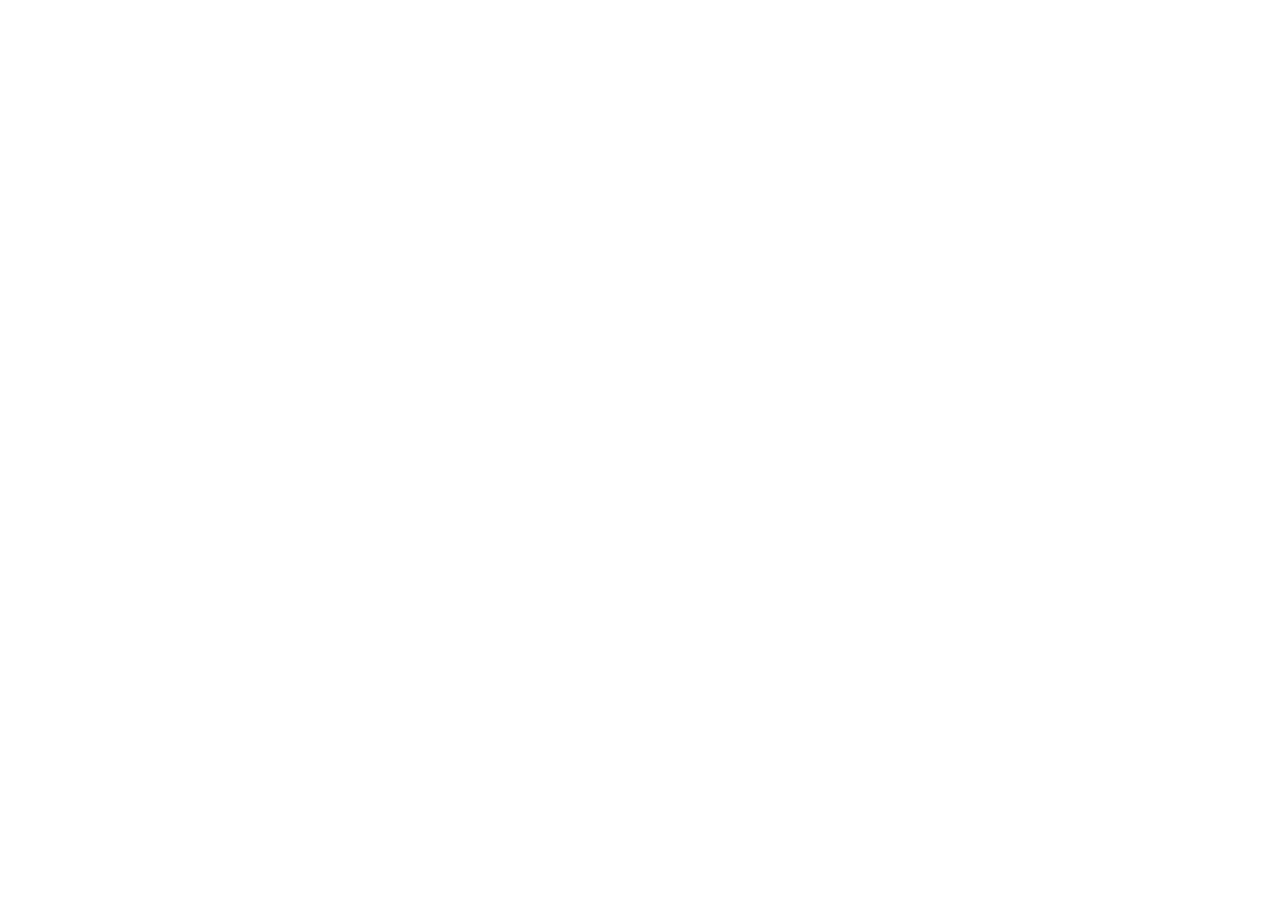
==== index.html @ 4bc133c7 "création du projet" ====
<!DOCTYPE html>
<html lang="fr">
<head>
    <meta charset="UTF-8">
    <meta name="viewport" content="width=device-width, initial-scale=1.0">
    <title>Mon premier site</title>
</head>
<body>
    
</body>
</html>
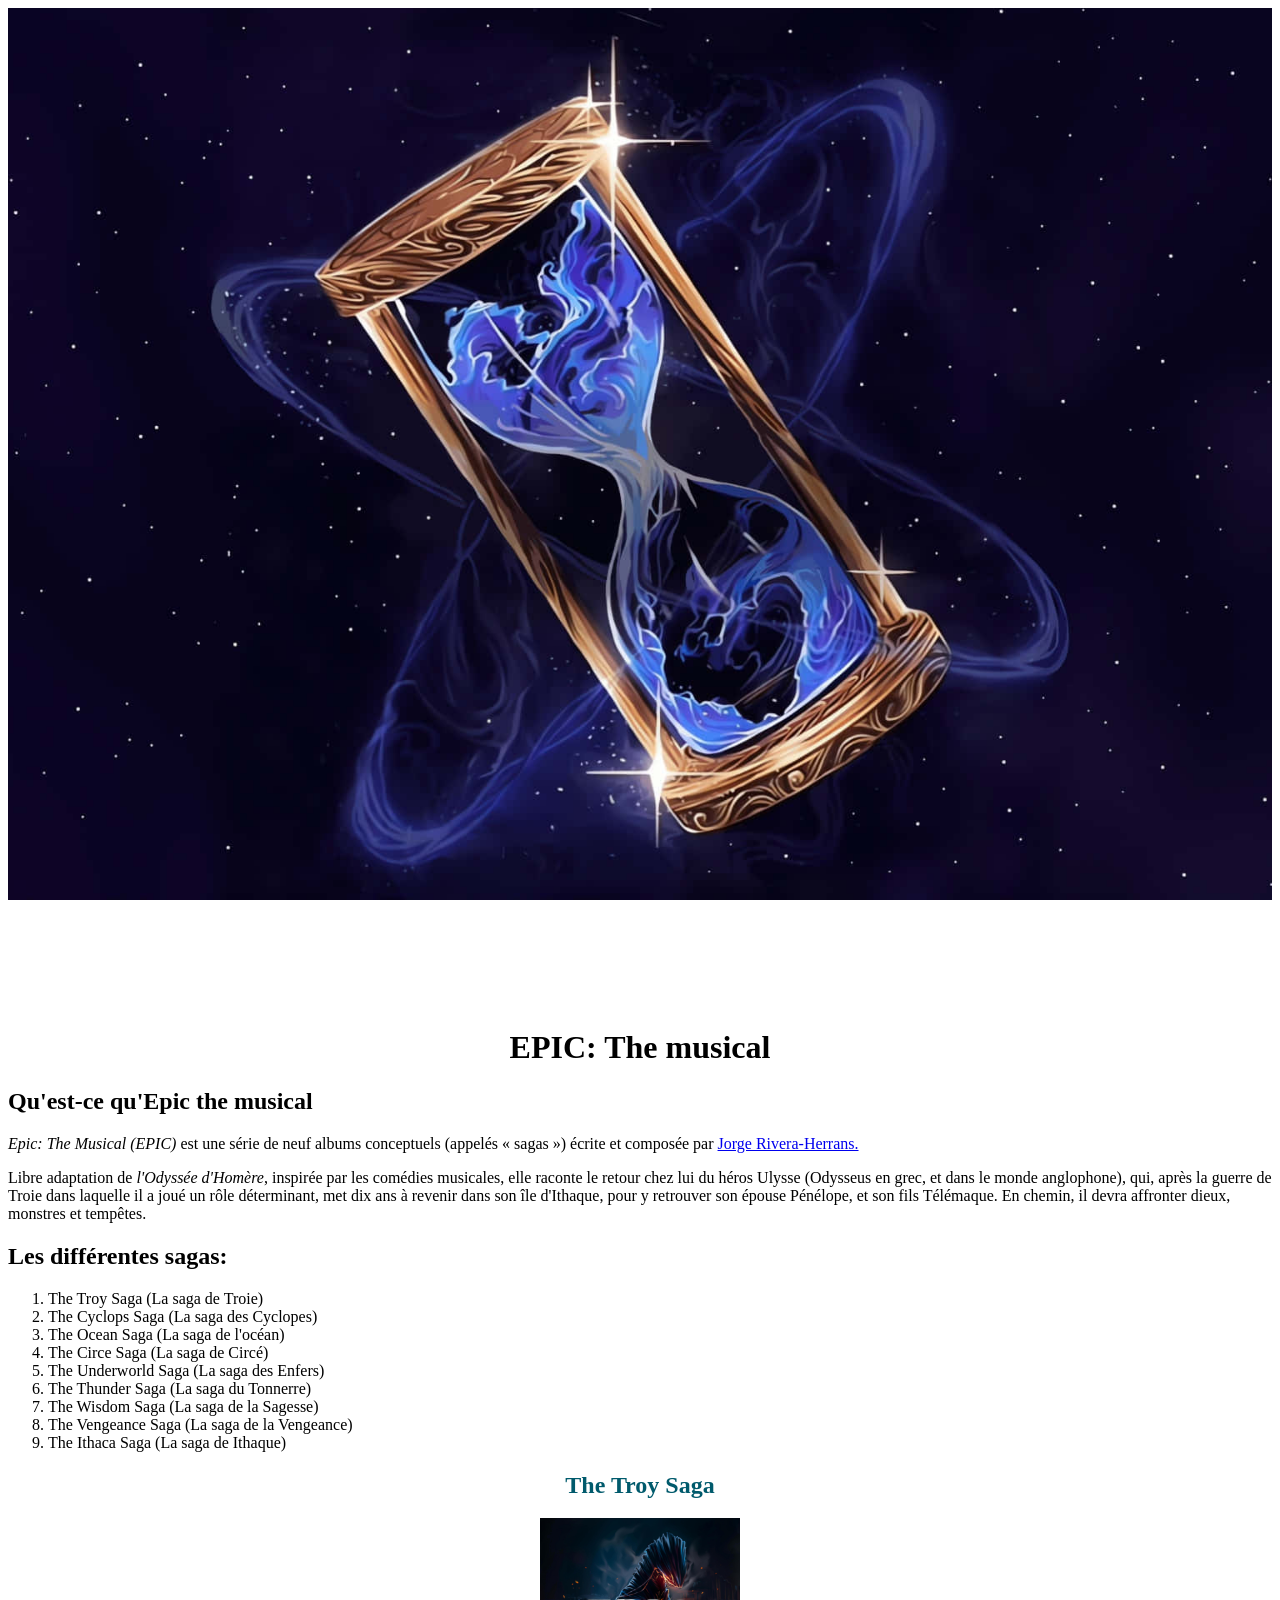
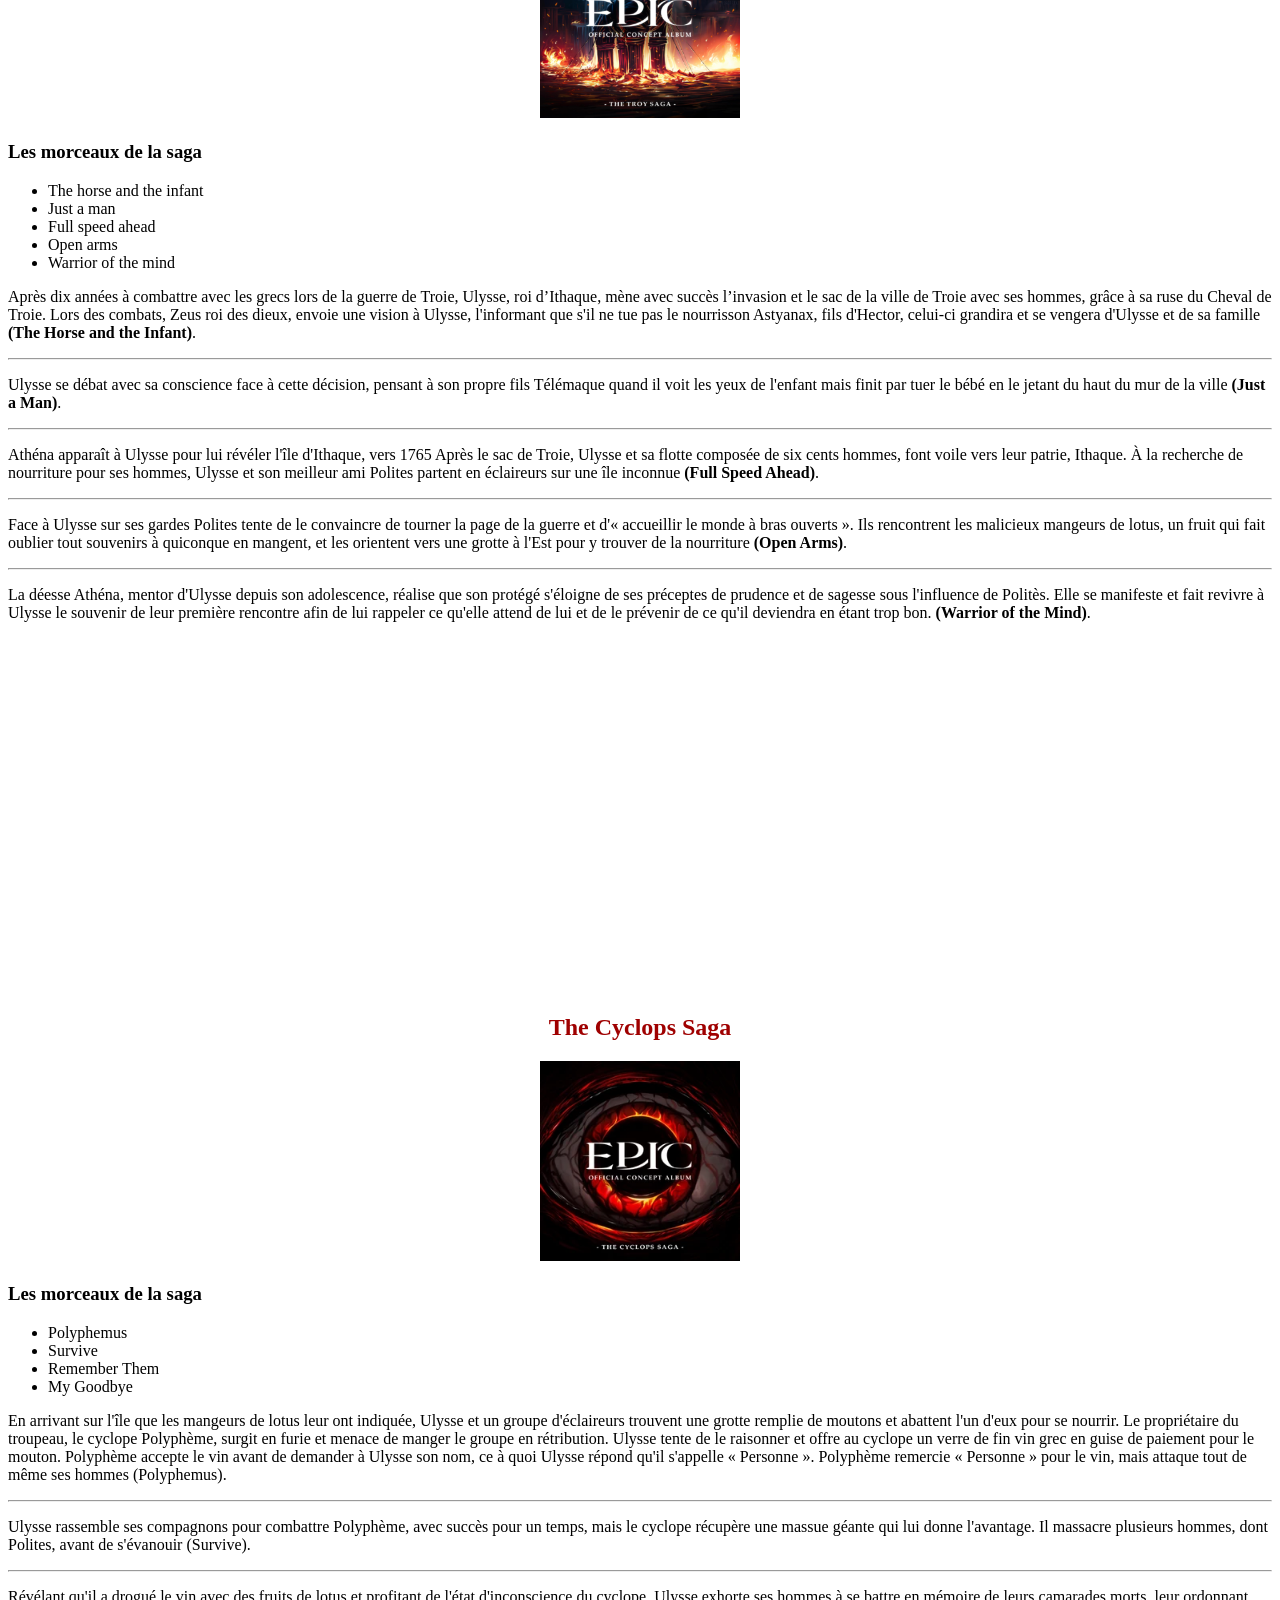
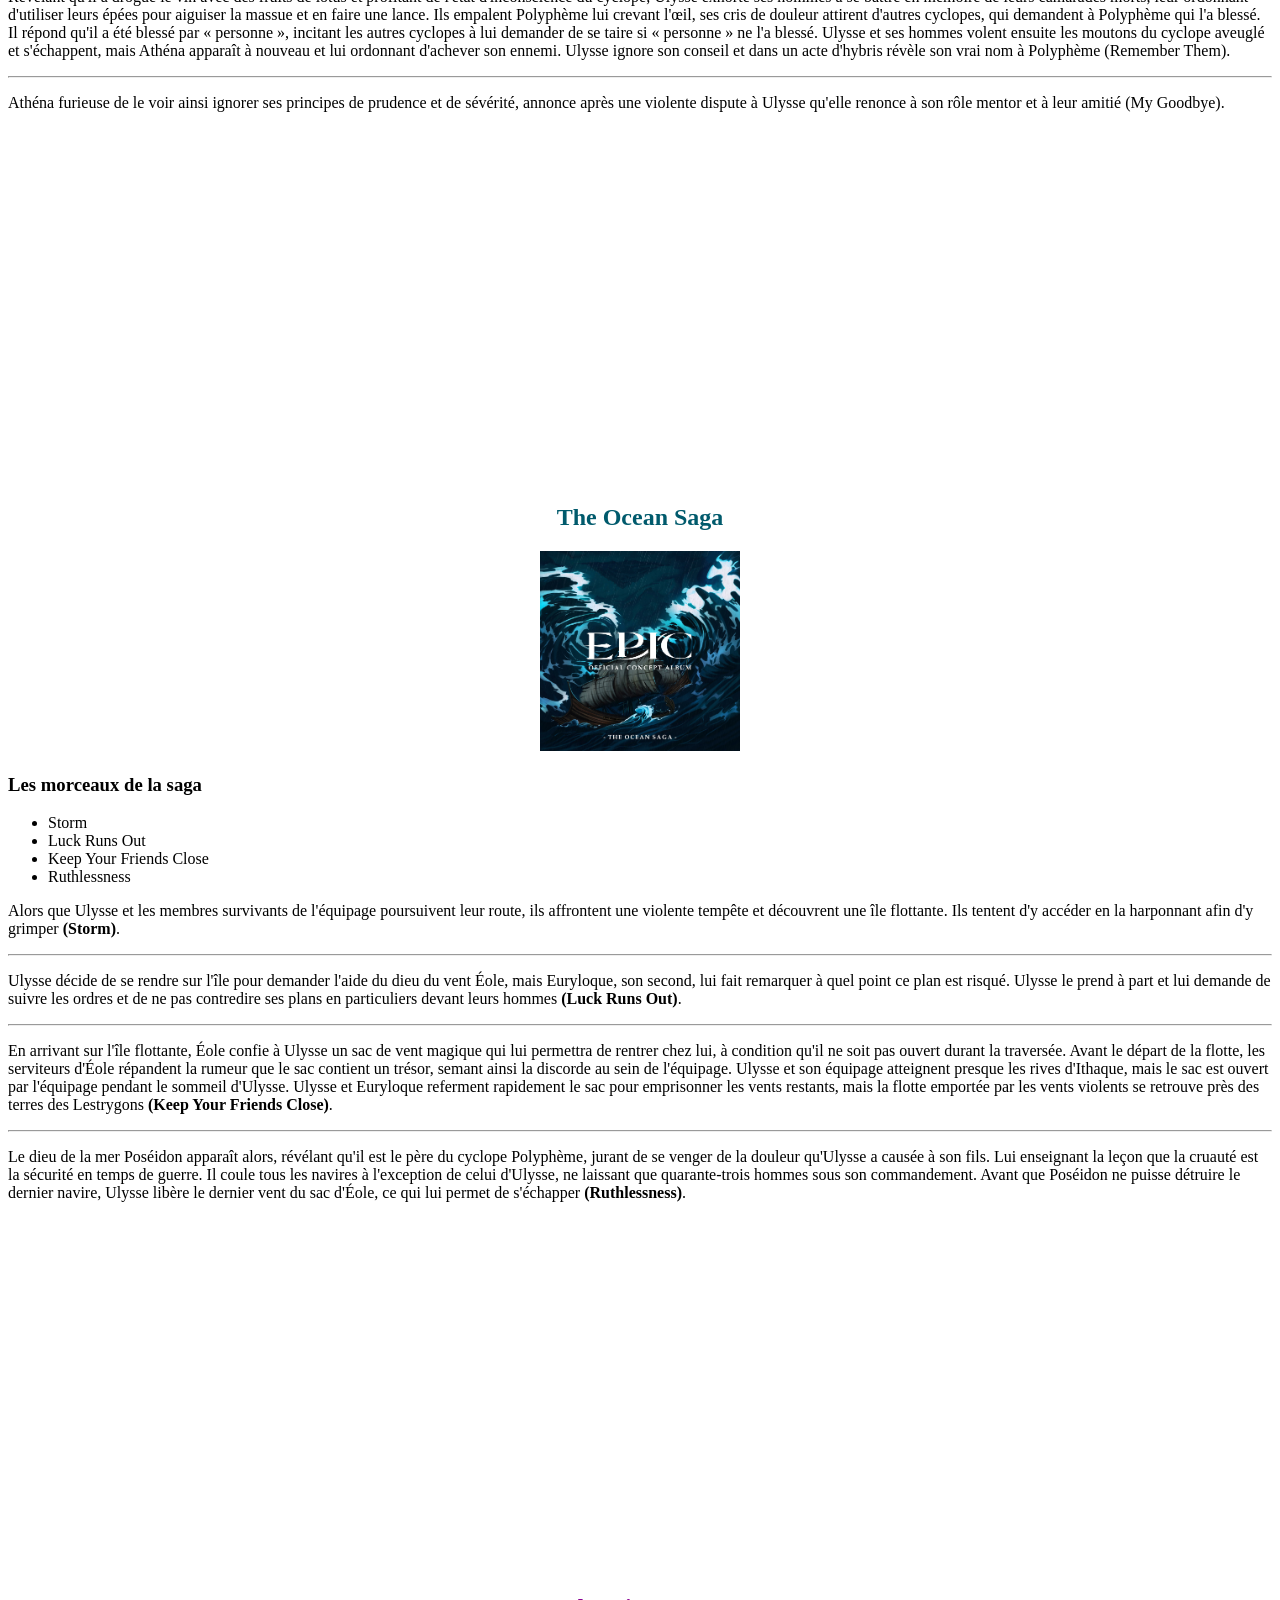
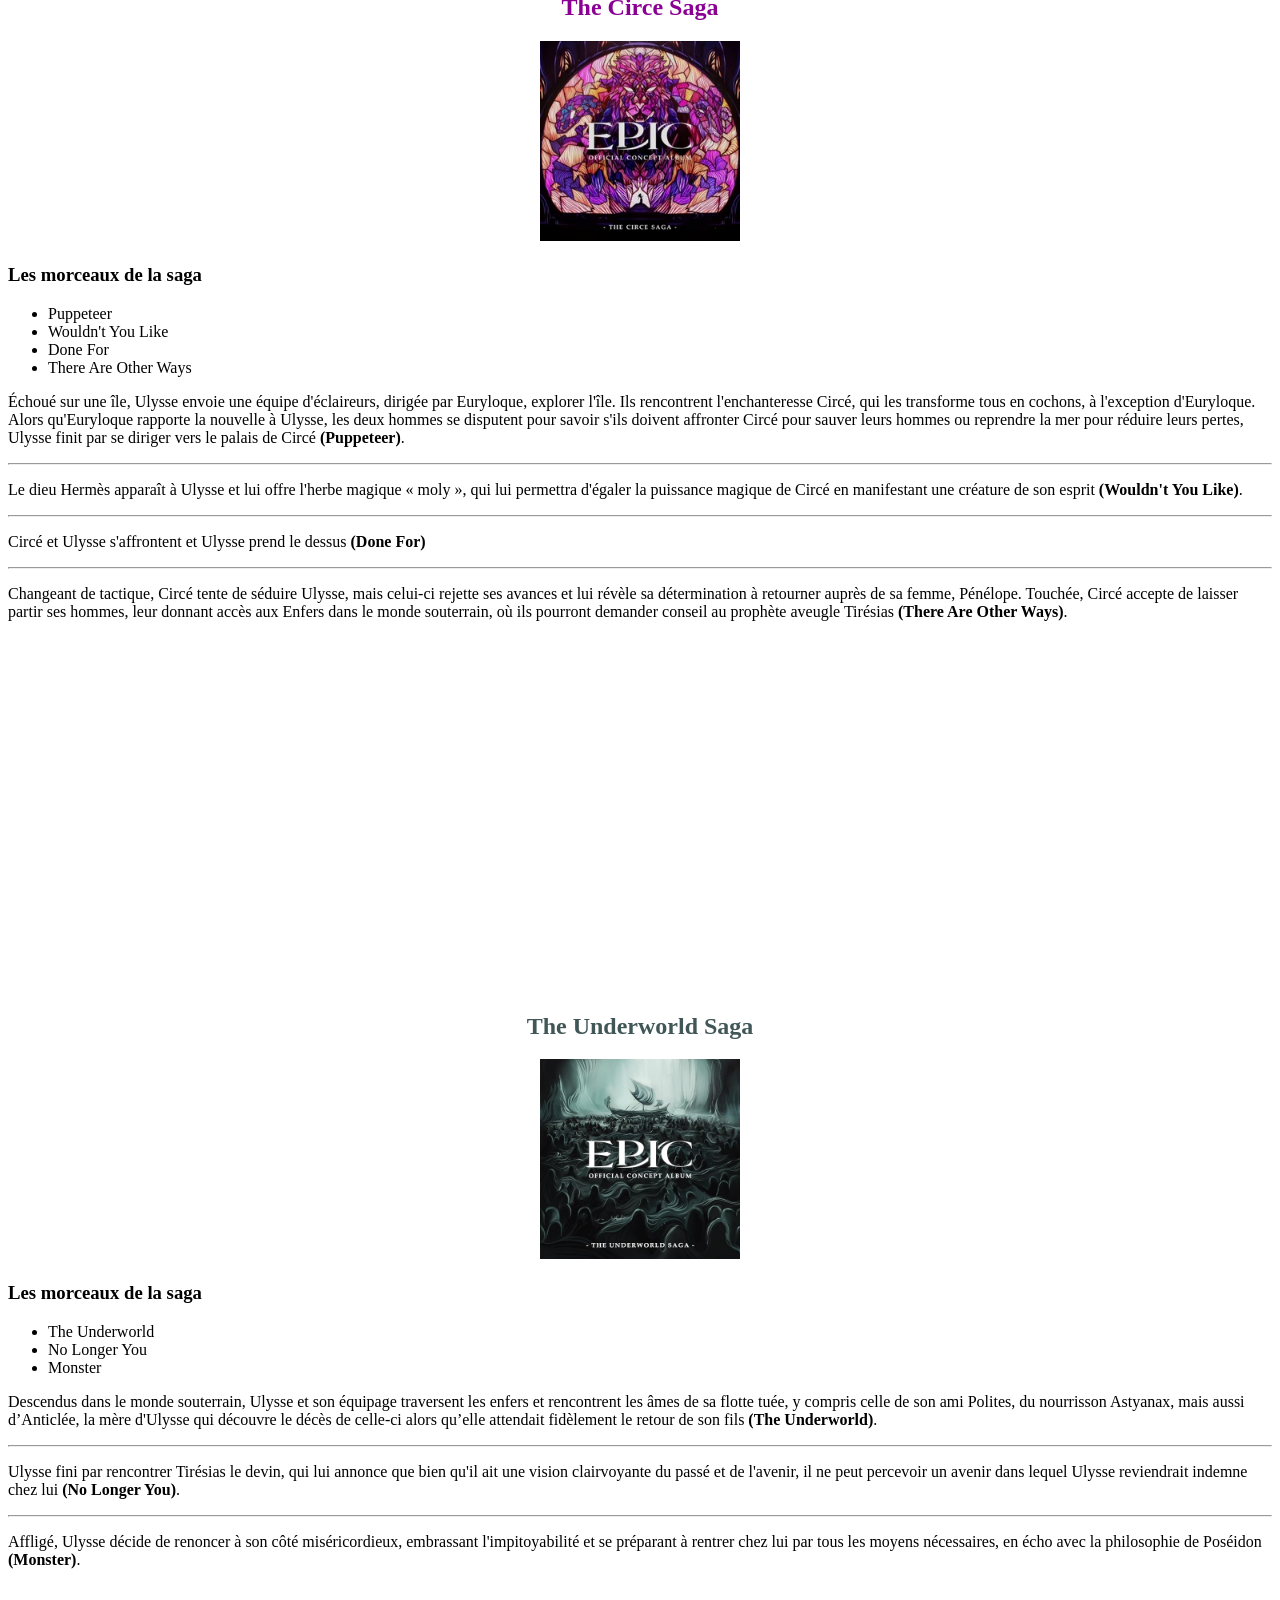
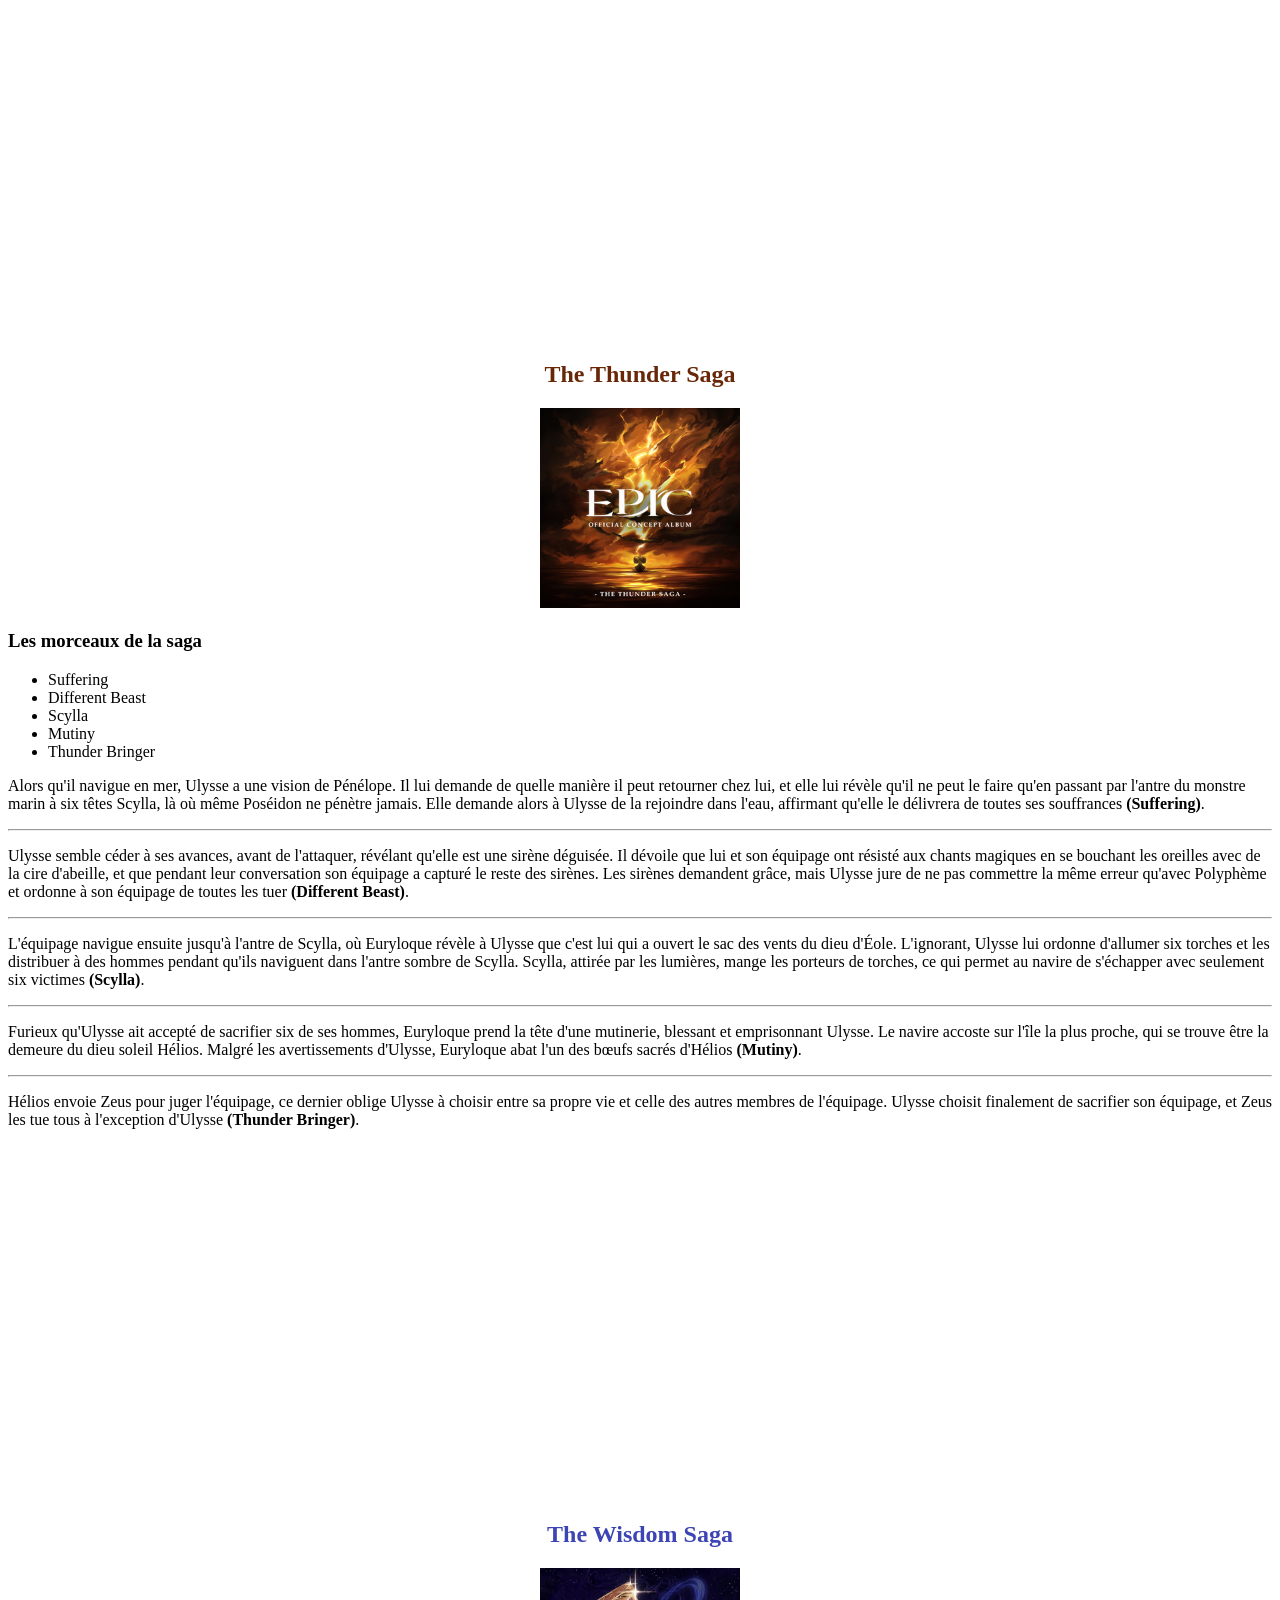
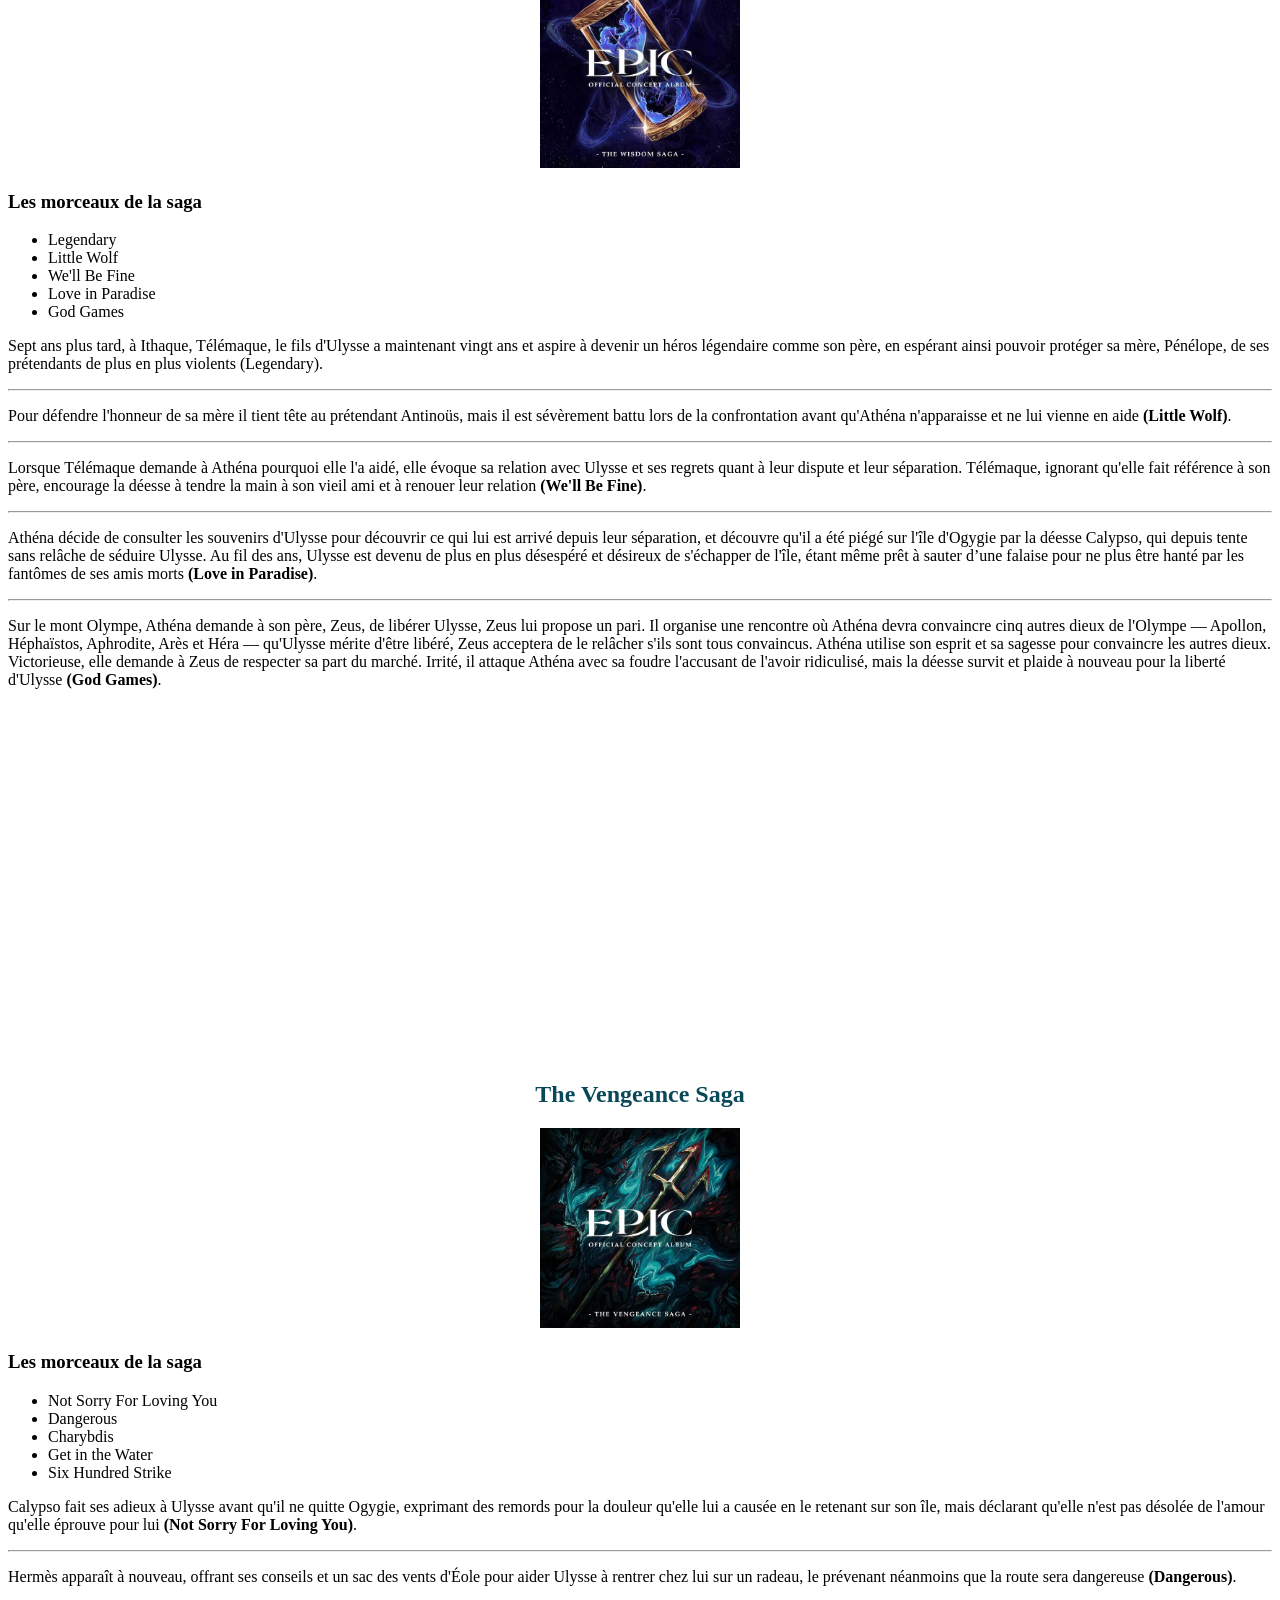
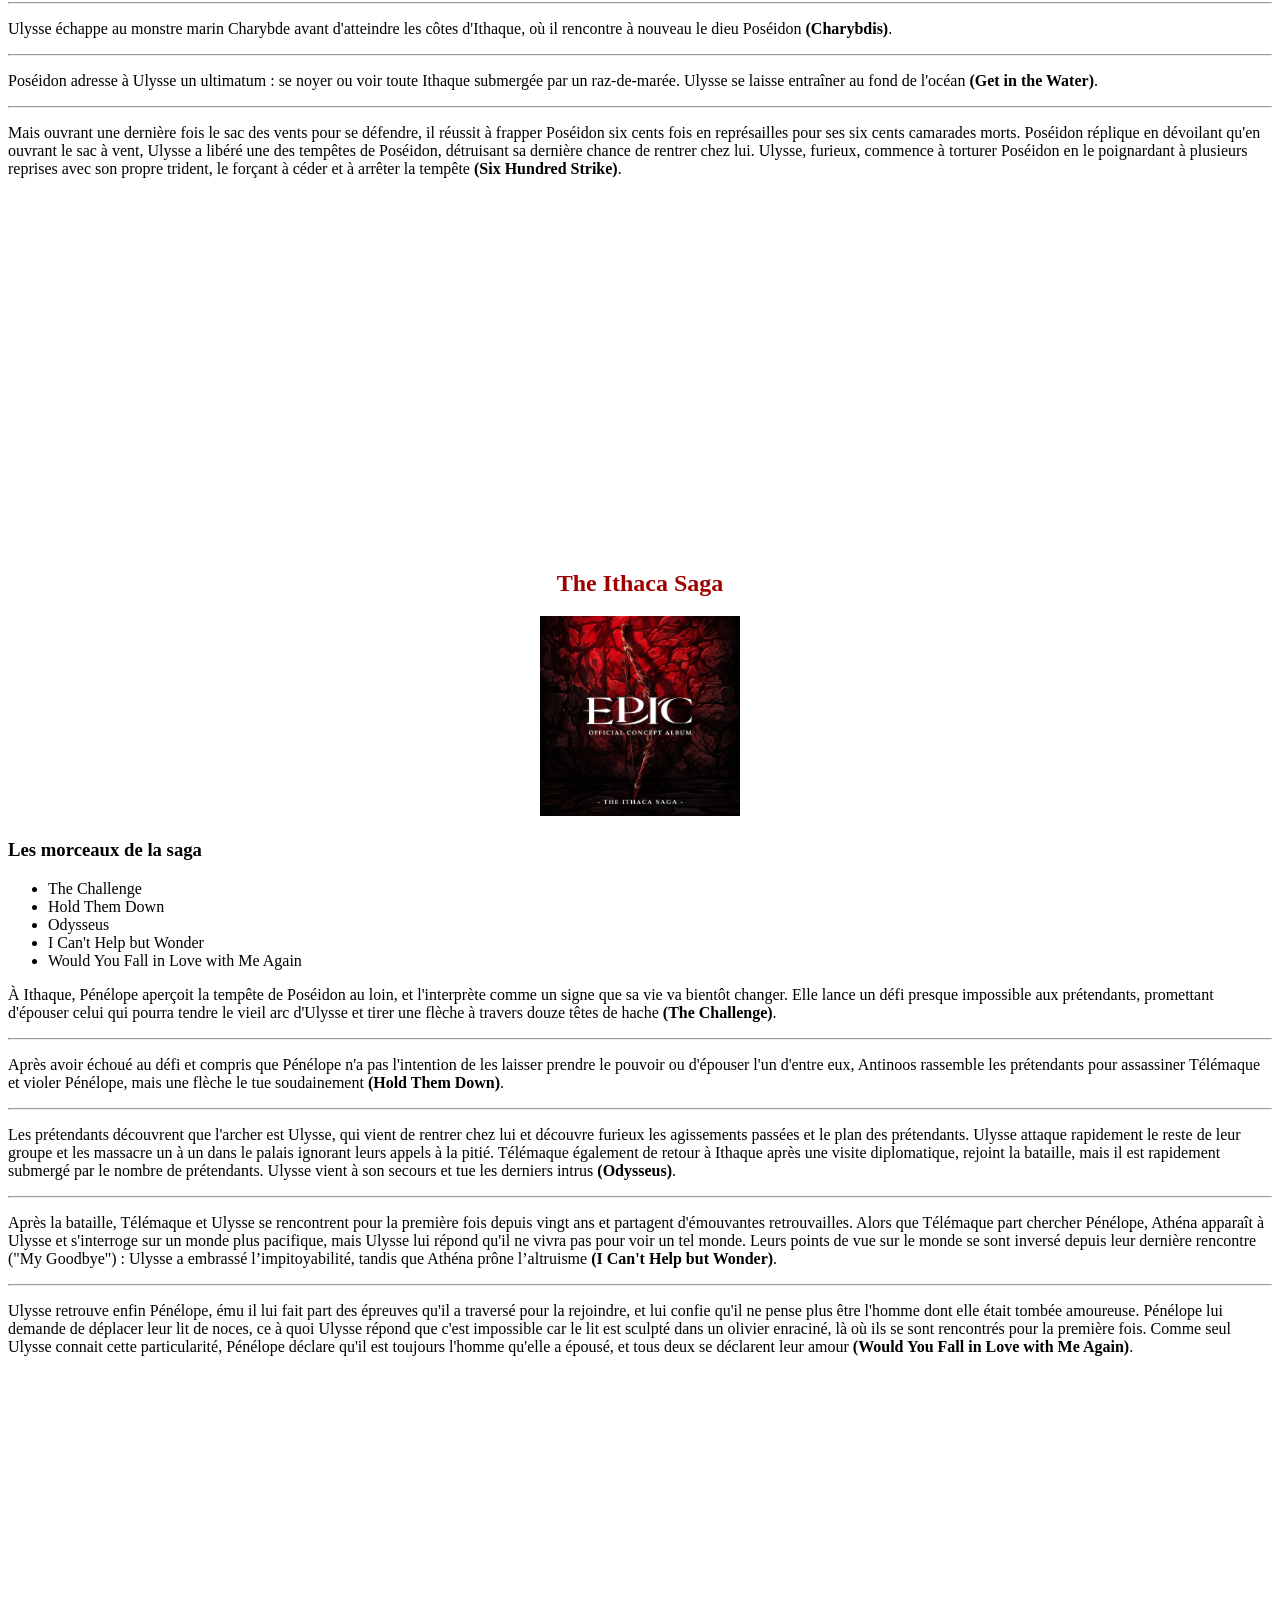
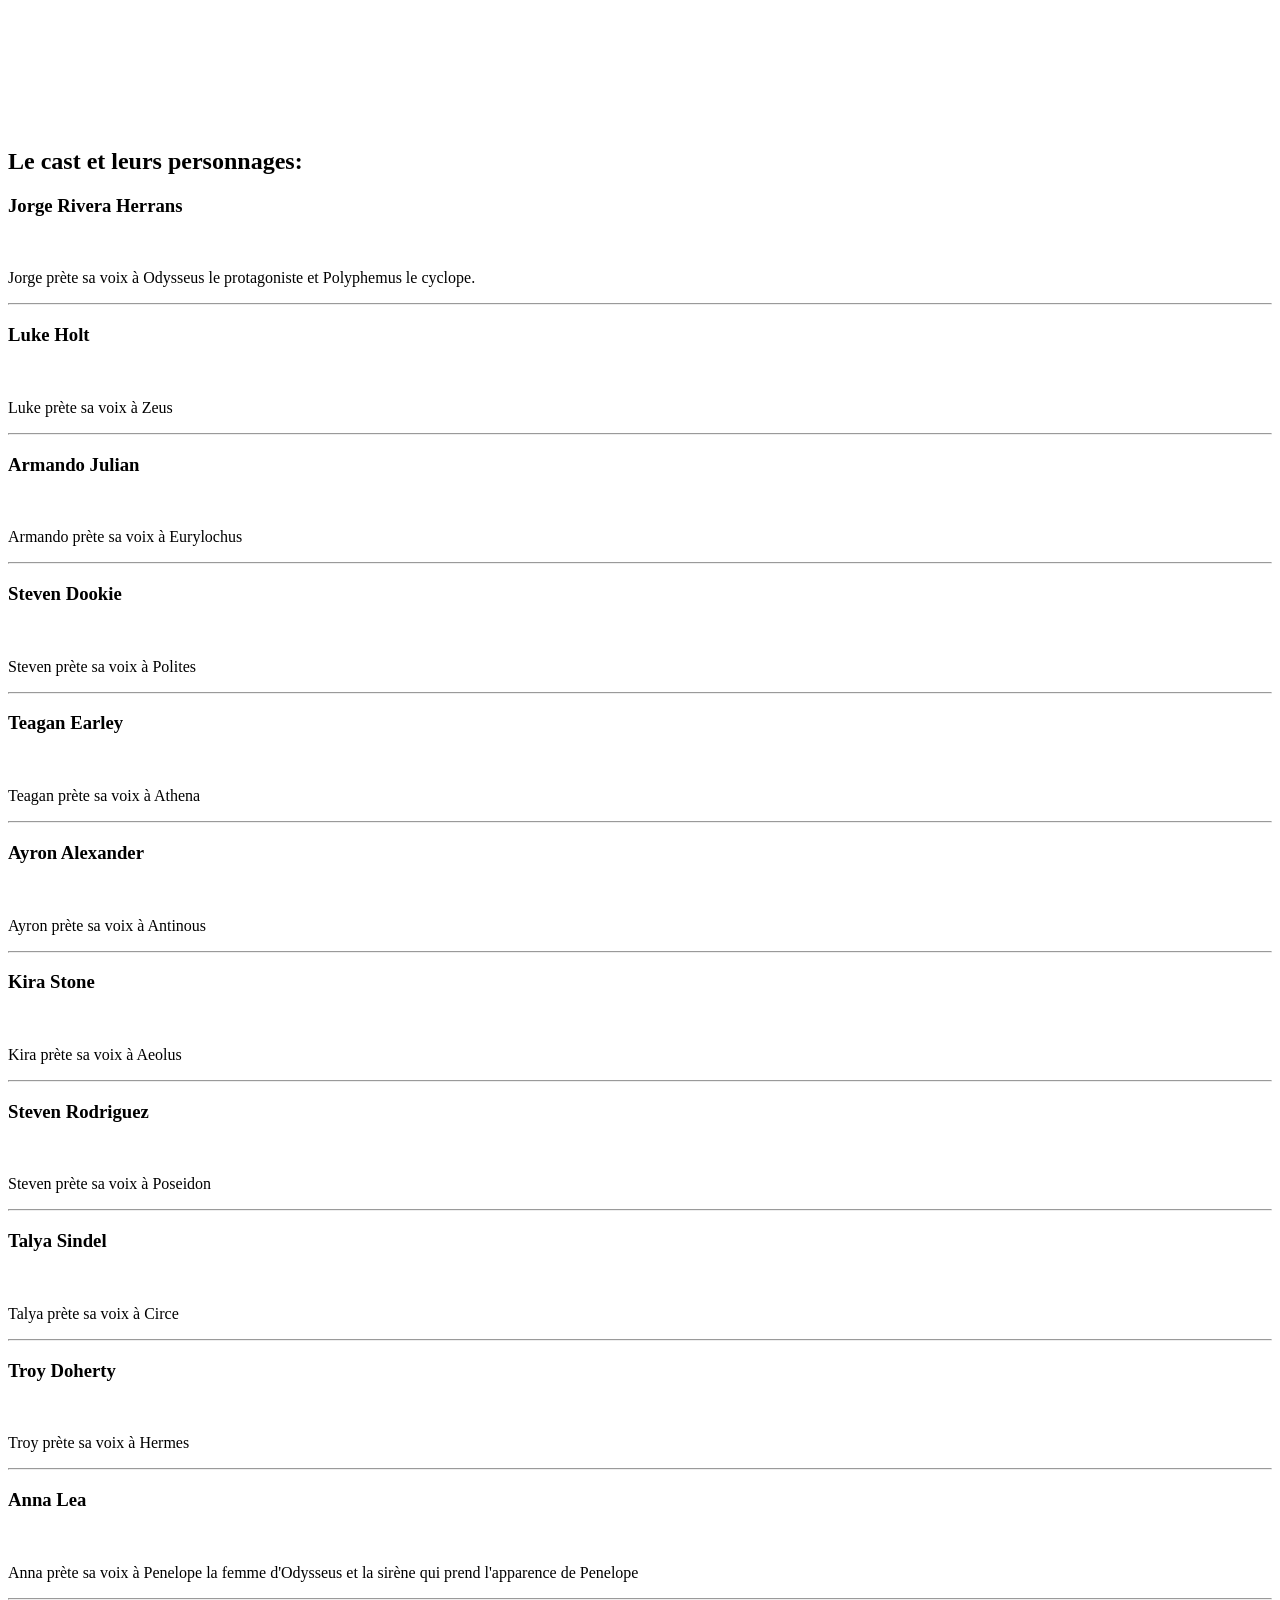
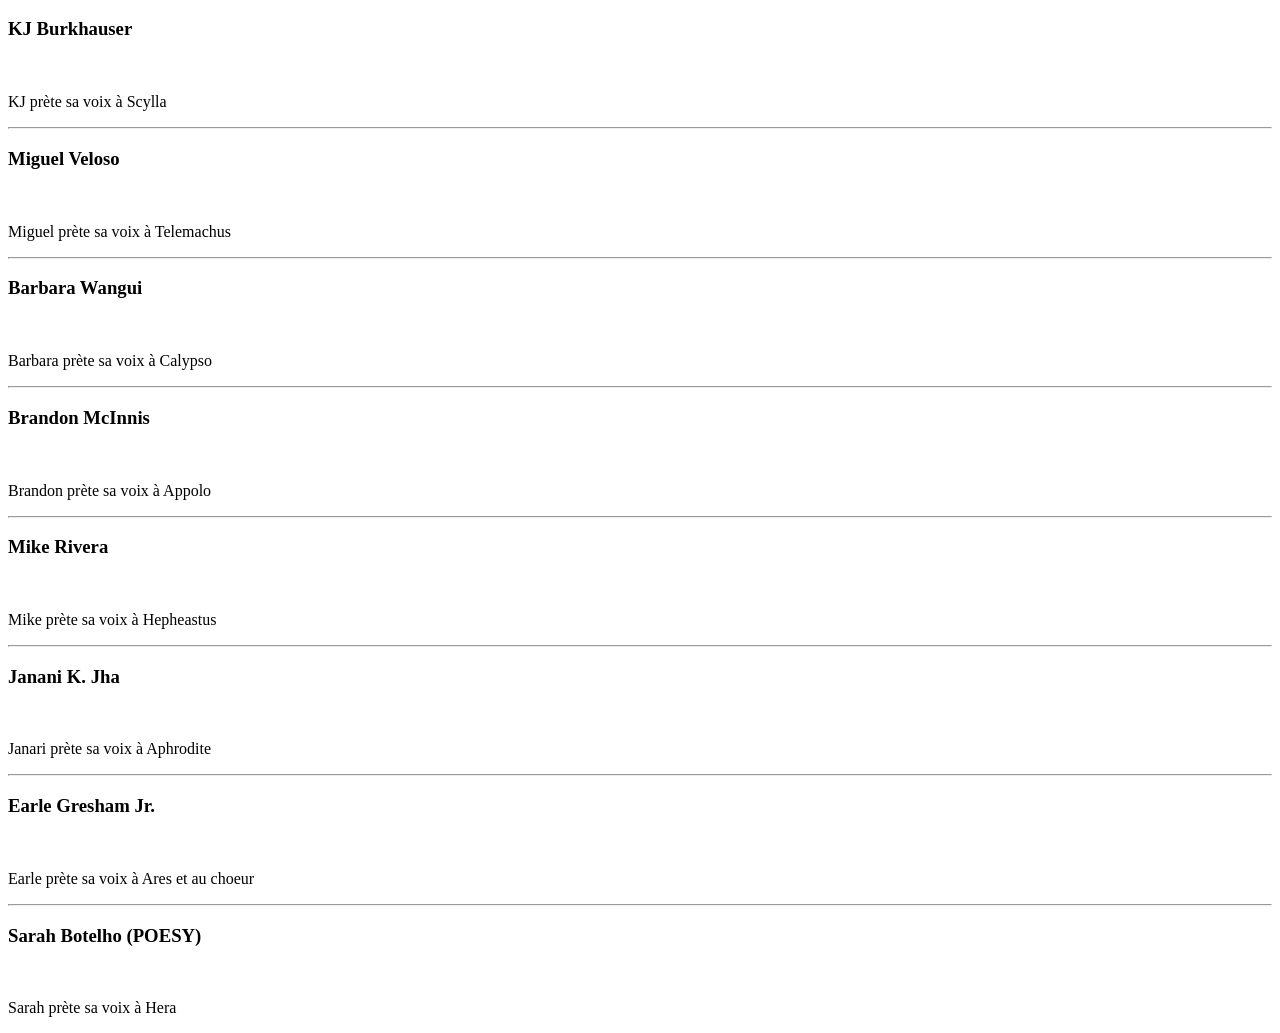
==== commit 737fc0c9: "Suite de la création du site" ====
--- a/index.html
+++ b/index.html
@@ -3,9 +3,291 @@
 <head>
     <meta charset="UTF-8">
     <meta name="viewport" content="width=device-width, initial-scale=1.0">
-    <title>Mon premier site</title>
+    <title>Epic the musical</title>
+    <link rel="stylesheet" href="style.css">
 </head>
 <body>
-    
+    <p class="bg-image white"></p>
+<H1>EPIC: The musical</H1>
+<H2>Qu'est-ce qu'Epic the musical</H2>
+<p> <i>Epic: The Musical (EPIC)</i> est une série de neuf albums conceptuels (appelés « sagas ») écrite et composée par <a href="https://epicthemusical.fandom.com/wiki/Jorge_Rivera-Herrans">Jorge Rivera-Herrans.</a></p>
+<p>Libre adaptation de <i>l'Odyssée d'Homère</i>, inspirée par les comédies musicales, elle raconte le retour chez lui du héros Ulysse (Odysseus en grec, et dans le monde anglophone), qui, après la guerre de Troie dans laquelle il a joué un rôle déterminant, met dix ans à revenir dans son île d'Ithaque, pour y retrouver son épouse Pénélope, et son fils Télémaque. En chemin, il devra affronter dieux, monstres et tempêtes.</p>
+<h2>Les différentes sagas:</h2>
+<ol>
+    <li>The Troy Saga (La saga de Troie)</li>
+    <li>The Cyclops Saga (La saga des Cyclopes)</li>
+    <li>The Ocean Saga (La saga de l'océan)</li>
+    <li>The Circe Saga (La saga de Circé)</li>
+    <li>The Underworld Saga (La saga des Enfers)</li>
+    <li>The Thunder Saga (La saga du Tonnerre)</li>
+    <li>The Wisdom Saga (La saga de la Sagesse)</li>
+    <li>The Vengeance Saga (La saga de la Vengeance)</li>
+    <li>The Ithaca Saga (La saga de Ithaque)</li>
+</ol>
+<div class="center"><H2 class="bleu">The Troy Saga</H2>
+<img src="Image/1_Troy_Saga.jpg" alt="" width="200"></div>
+<div></div>
+<h3>Les morceaux de la saga</h3>
+<ul>
+    <li>The horse and the infant</li>
+    <li>Just a man</li>
+    <li>Full speed ahead</li>
+    <li>Open arms</li>
+    <li>Warrior of the mind</li>
+</ul>
+<p>Après dix années à combattre avec les grecs lors de la guerre de Troie, Ulysse, roi d’Ithaque, mène avec succès l’invasion et le sac de la ville de Troie avec ses hommes, grâce à sa ruse du Cheval de Troie. Lors des combats, Zeus roi des dieux, envoie une vision à Ulysse, l'informant que s'il ne tue pas le nourrisson Astyanax, fils d'Hector, celui-ci grandira et se vengera d'Ulysse et de sa famille <span class="gras">(The Horse and the Infant)</span>.</p>
+<hr>
+<p>Ulysse se débat avec sa conscience face à cette décision, pensant à son propre fils Télémaque quand il voit les yeux de l'enfant mais finit par tuer le bébé en le jetant du haut du mur de la ville <span class="gras">(Just a Man)</span>.</p>
+<hr>
+<p>Athéna apparaît à Ulysse pour lui révéler l'île d'Ithaque, vers 1765
+Après le sac de Troie, Ulysse et sa flotte composée de six cents hommes, font voile vers leur patrie, Ithaque. À la recherche de nourriture pour ses hommes, Ulysse et son meilleur ami Polites partent en éclaireurs sur une île inconnue <span class="gras">(Full Speed Ahead)</span>.</p>
+<hr>
+<p>Face à Ulysse sur ses gardes Polites tente de le convaincre de tourner la page de la guerre et d'« accueillir le monde à bras ouverts ». Ils rencontrent les malicieux mangeurs de lotus, un fruit qui fait oublier tout souvenirs à quiconque en mangent, et les orientent vers une grotte à l'Est pour y trouver de la nourriture <span class="gras">(Open Arms)</span>.</p>
+<hr>
+<p>La déesse Athéna, mentor d'Ulysse depuis son adolescence, réalise que son protégé s'éloigne de ses préceptes de prudence et de sagesse sous l'influence de Politès. Elle se manifeste et fait revivre à Ulysse le souvenir de leur première rencontre afin de lui rappeler ce qu'elle attend de lui et de le prévenir de ce qu'il deviendra en étant trop bon. <span class="gras">(Warrior of the Mind)</span>.</p>
+<iframe data-testid="embed-iframe" style="border-radius:12px" src="https://open.spotify.com/embed/album/2j94jmFiOvCwS8Oj6br91A?utm_source=generator&si=d9adc376e6264d10" width="100%" height="352" frameBorder="0" allowfullscreen="" allow="autoplay; clipboard-write; encrypted-media; fullscreen; picture-in-picture" loading="lazy"></iframe>
+<div class="center"><H2 class="rouge1">The Cyclops Saga</H2>
+<img src="Image/2_Cyclops_Saga.jpg" alt="" width="200"></div>
+<h3>Les morceaux de la saga</h3>
+<ul>
+    <li>Polyphemus</li>
+    <li>Survive</li>
+    <li>Remember Them</li>
+    <li>My Goodbye</li>
+</ul>
+<p>En arrivant sur l'île que les mangeurs de lotus leur ont indiquée, Ulysse et un groupe d'éclaireurs trouvent une grotte remplie de moutons et abattent l'un d'eux pour se nourrir. Le propriétaire du troupeau, le cyclope Polyphème, surgit en furie et menace de manger le groupe en rétribution. Ulysse tente de le raisonner et offre au cyclope un verre de fin vin grec en guise de paiement pour le mouton. Polyphème accepte le vin avant de demander à Ulysse son nom, ce à quoi Ulysse répond qu'il s'appelle « Personne ». Polyphème remercie « Personne » pour le vin, mais attaque tout de même ses hommes <span class="200">(Polyphemus)</span>.</p>
+<hr>
+<p>Ulysse rassemble ses compagnons pour combattre Polyphème, avec succès pour un temps, mais le cyclope récupère une massue géante qui lui donne l'avantage. Il massacre plusieurs hommes, dont Polites, avant de s'évanouir <span class="200">(Survive)</span>.</p>
+<hr>
+<p>Révélant qu'il a drogué le vin avec des fruits de lotus et profitant de l'état d'inconscience du cyclope, Ulysse exhorte ses hommes à se battre en mémoire de leurs camarades morts, leur ordonnant d'utiliser leurs épées pour aiguiser la massue et en faire une lance. Ils empalent Polyphème lui crevant l'œil, ses cris de douleur attirent d'autres cyclopes, qui demandent à Polyphème qui l'a blessé. Il répond qu'il a été blessé par « personne », incitant les autres cyclopes à lui demander de se taire si « personne » ne l'a blessé. Ulysse et ses hommes volent ensuite les moutons du cyclope aveuglé et s'échappent, mais Athéna apparaît à nouveau et lui ordonnant d'achever son ennemi. Ulysse ignore son conseil et dans un acte d'hybris révèle son vrai nom à Polyphème <span class="200">(Remember Them)</span>.</p>
+<hr>
+<p>Athéna furieuse de le voir ainsi ignorer ses principes de prudence et de sévérité, annonce après une violente dispute à Ulysse qu'elle renonce à son rôle mentor et à leur amitié <span class="200">(My Goodbye)</span>.</p>
+<iframe data-testid="embed-iframe" style="border-radius:12px" src="https://open.spotify.com/embed/album/6mrR0SC0ElLQiHxoB3juPZ?utm_source=generator&si=faf278513cbd4aad" width="100%" height="352" frameBorder="0" allowfullscreen="" allow="autoplay; clipboard-write; encrypted-media; fullscreen; picture-in-picture" loading="lazy"></iframe>
+<div class="center"><H2 class="bleu">The Ocean Saga</H2>
+<img src="Image/3_Ocean_Saga.jpg" alt="" width="200"></div>
+<h3>Les morceaux de la saga</h3>
+<ul>
+    <li>Storm</li>
+    <li>Luck Runs Out</li>
+    <li>Keep Your Friends Close</li>
+    <li>Ruthlessness</li>
+</ul>
+<p>Alors que Ulysse et les membres survivants de l'équipage poursuivent leur route, ils affrontent une violente tempête et découvrent une île flottante. Ils tentent d'y accéder en la harponnant afin d'y grimper <strong>(Storm)</strong>.</p>
+<hr>
+<p>Ulysse décide de se rendre sur l'île pour demander l'aide du dieu du vent Éole, mais Euryloque, son second, lui fait remarquer à quel point ce plan est risqué. Ulysse le prend à part et lui demande de suivre les ordres et de ne pas contredire ses plans en particuliers devant leurs hommes <strong>(Luck Runs Out)</strong>.</p>
+<hr>
+<p>En arrivant sur l'île flottante, Éole confie à Ulysse un sac de vent magique qui lui permettra de rentrer chez lui, à condition qu'il ne soit pas ouvert durant la traversée. Avant le départ de la flotte, les serviteurs d'Éole répandent la rumeur que le sac contient un trésor, semant ainsi la discorde au sein de l'équipage. Ulysse et son équipage atteignent presque les rives d'Ithaque, mais le sac est ouvert par l'équipage pendant le sommeil d'Ulysse. Ulysse et Euryloque referment rapidement le sac pour emprisonner les vents restants, mais la flotte emportée par les vents violents se retrouve près des terres des Lestrygons <strong>(Keep Your Friends Close)</strong>.</p>
+<hr>
+<p>Le dieu de la mer Poséidon apparaît alors, révélant qu'il est le père du cyclope Polyphème, jurant de se venger de la douleur qu'Ulysse a causée à son fils. Lui enseignant la leçon que la cruauté est la sécurité en temps de guerre. Il coule tous les navires à l'exception de celui d'Ulysse, ne laissant que quarante-trois hommes sous son commandement. Avant que Poséidon ne puisse détruire le dernier navire, Ulysse libère le dernier vent du sac d'Éole, ce qui lui permet de s'échapper <strong>(Ruthlessness)</strong>.</p>
+<iframe data-testid="embed-iframe" style="border-radius:12px" src="https://open.spotify.com/embed/album/6q6FBKPiH2waQezdzpxhuz?utm_source=generator&si=799abc243eae4d72" width="100%" height="352" frameBorder="0" allowfullscreen="" allow="autoplay; clipboard-write; encrypted-media; fullscreen; picture-in-picture" loading="lazy"></iframe>
+<div class="center"><H2 class="violet">The Circe Saga</H2>
+<img src="Image/4_Circe_Saga.jpg" alt="" width="200"></div>
+<h3>Les morceaux de la saga</h3>
+<ul>
+    <li>Puppeteer</li>
+    <li>Wouldn't You Like</li>
+    <li>Done For</li>
+    <li>There Are Other Ways</li>
+</ul>
+<p>Échoué sur une île, Ulysse envoie une équipe d'éclaireurs, dirigée par Euryloque, explorer l'île. Ils rencontrent l'enchanteresse Circé, qui les transforme tous en cochons, à l'exception d'Euryloque. Alors qu'Euryloque rapporte la nouvelle à Ulysse, les deux hommes se disputent pour savoir s'ils doivent affronter Circé pour sauver leurs hommes ou reprendre la mer pour réduire leurs pertes, Ulysse finit par se diriger vers le palais de Circé <strong>(Puppeteer)</strong>.</p>
+<hr>
+<p>Le dieu Hermès apparaît à Ulysse et lui offre l'herbe magique « moly », qui lui permettra d'égaler la puissance magique de Circé en manifestant une créature de son esprit <strong>(Wouldn't You Like)</strong>.</p>
+<hr>
+<p>Circé et Ulysse s'affrontent et Ulysse prend le dessus <strong>(Done For)</strong></p>
+<hr>
+<p>Changeant de tactique, Circé tente de séduire Ulysse, mais celui-ci rejette ses avances et lui révèle sa détermination à retourner auprès de sa femme, Pénélope. Touchée, Circé accepte de laisser partir ses hommes, leur donnant accès aux Enfers dans le monde souterrain, où ils pourront demander conseil au prophète aveugle Tirésias <strong>(There Are Other Ways)</strong>.</p>
+<iframe data-testid="embed-iframe" style="border-radius:12px" src="https://open.spotify.com/embed/album/2Xlrm43zAvq1pcF8jDGD1N?utm_source=generator&si=30648c99562e470b" width="100%" height="352" frameBorder="0" allowfullscreen="" allow="autoplay; clipboard-write; encrypted-media; fullscreen; picture-in-picture" loading="lazy"></iframe>
+<div class="center"><H2 class="gris">The Underworld Saga</H2>
+<img src="Image/5_Undeworld_Saga.jpg" alt="" width="200"></div>
+<h3>Les morceaux de la saga</h3>
+<ul>
+    <li>The Underworld</li>
+    <li>No Longer You</li>
+    <li>Monster</li>
+</ul>
+<P>Descendus dans le monde souterrain, Ulysse et son équipage traversent les enfers et rencontrent les âmes de sa flotte tuée, y compris celle de son ami Polites, du nourrisson Astyanax, mais aussi d’Anticlée, la mère d'Ulysse qui découvre le décès de celle-ci alors qu’elle attendait fidèlement le retour de son fils <strong>(The Underworld)</strong>.</P>
+<hr>
+<P>Ulysse fini par rencontrer Tirésias le devin, qui lui annonce que bien qu'il ait une vision clairvoyante du passé et de l'avenir, il ne peut percevoir un avenir dans lequel Ulysse reviendrait indemne chez lui <strong>(No Longer You)</strong>.</P>
+<hr>
+<P>Affligé, Ulysse décide de renoncer à son côté miséricordieux, embrassant l'impitoyabilité et se préparant à rentrer chez lui par tous les moyens nécessaires, en écho avec la philosophie de Poséidon <strong>(Monster)</strong>.</P>
+<iframe data-testid="embed-iframe" style="border-radius:12px" src="https://open.spotify.com/embed/album/1JjlC7lq1Oq8KCFybHRnIH?utm_source=generator&si=3c9c585698214504" width="100%" height="352" frameBorder="0" allowfullscreen="" allow="autoplay; clipboard-write; encrypted-media; fullscreen; picture-in-picture" loading="lazy"></iframe>
+<div class="center"><H2 class="jaune">The Thunder Saga</H2>
+<img src="Image/6_Thunder_Saga.jpg" alt="" width="200"></div>
+<h3>Les morceaux de la saga</h3>
+<ul>
+    <li>Suffering</li>
+    <li>Different Beast</li>
+    <li>Scylla</li>
+    <li>Mutiny</li>
+    <li>Thunder Bringer</li>
+</ul>
+<p>Alors qu'il navigue en mer, Ulysse a une vision de Pénélope. Il lui demande de quelle manière il peut retourner chez lui, et elle lui révèle qu'il ne peut le faire qu'en passant par l'antre du monstre marin à six têtes Scylla, là où même Poséidon ne pénètre jamais. Elle demande alors à Ulysse de la rejoindre dans l'eau, affirmant qu'elle le délivrera de toutes ses souffrances <strong>(Suffering)</strong>.</p>
+<hr>
+<p>Ulysse semble céder à ses avances, avant de l'attaquer, révélant qu'elle est une sirène déguisée. Il dévoile que lui et son équipage ont résisté aux chants magiques en se bouchant les oreilles avec de la cire d'abeille, et que pendant leur conversation son équipage a capturé le reste des sirènes. Les sirènes demandent grâce, mais Ulysse jure de ne pas commettre la même erreur qu'avec Polyphème et ordonne à son équipage de toutes les tuer <strong>(Different Beast)</strong>.</p>
+<hr>
+<p>L'équipage navigue ensuite jusqu'à l'antre de Scylla, où Euryloque révèle à Ulysse que c'est lui qui a ouvert le sac des vents du dieu d'Éole. L'ignorant, Ulysse lui ordonne d'allumer six torches et les distribuer à des hommes pendant qu'ils naviguent dans l'antre sombre de Scylla. Scylla, attirée par les lumières, mange les porteurs de torches, ce qui permet au navire de s'échapper avec seulement six victimes <strong>(Scylla)</strong>.</p>
+<hr>
+<p>Furieux qu'Ulysse ait accepté de sacrifier six de ses hommes, Euryloque prend la tête d'une mutinerie, blessant et emprisonnant Ulysse. Le navire accoste sur l'île la plus proche, qui se trouve être la demeure du dieu soleil Hélios. Malgré les avertissements d'Ulysse, Euryloque abat l'un des bœufs sacrés d'Hélios <strong>(Mutiny)</strong>.</p>
+<hr>
+<p>Hélios envoie Zeus pour juger l'équipage, ce dernier oblige Ulysse à choisir entre sa propre vie et celle des autres membres de l'équipage. Ulysse choisit finalement de sacrifier son équipage, et Zeus les tue tous à l'exception d'Ulysse <strong>(Thunder Bringer)</strong>.</p>
+<iframe data-testid="embed-iframe" style="border-radius:12px" src="https://open.spotify.com/embed/album/0DsMhU0ERzMt6xvtGpgXvW?utm_source=generator&si=24e47e61f9214a51" width="100%" height="352" frameBorder="0" allowfullscreen="" allow="autoplay; clipboard-write; encrypted-media; fullscreen; picture-in-picture" loading="lazy"></iframe>
+<div class="center"><H2 class="violet2">The Wisdom Saga</H2>
+<img src="Image/7_Wisdom_Saga.jpg" alt="" width="200"></div>
+<h3>Les morceaux de la saga</h3>
+<ul>
+    <li>Legendary</li>
+    <li>Little Wolf</li>
+    <li>We'll Be Fine</li>
+    <li>Love in Paradise</li>
+    <li>God Games</li>
+</ul>
+<p>Sept ans plus tard, à Ithaque, Télémaque, le fils d'Ulysse a maintenant vingt ans et aspire à devenir un héros légendaire comme son père, en espérant ainsi pouvoir protéger sa mère, Pénélope, de ses prétendants de plus en plus violents (Legendary).</p>
+<hr>
+<p>Pour défendre l'honneur de sa mère il tient tête au prétendant Antinoüs, mais il est sévèrement battu lors de la confrontation avant qu'Athéna n'apparaisse et ne lui vienne en aide <strong>(Little Wolf)</strong>.</p>
+<hr>
+<p>Lorsque Télémaque demande à Athéna pourquoi elle l'a aidé, elle évoque sa relation avec Ulysse et ses regrets quant à leur dispute et leur séparation. Télémaque, ignorant qu'elle fait référence à son père, encourage la déesse à tendre la main à son vieil ami et à renouer leur relation <strong>(We'll Be Fine)</strong>.</p>
+<hr>
+<p>Athéna décide de consulter les souvenirs d'Ulysse pour découvrir ce qui lui est arrivé depuis leur séparation, et découvre qu'il a été piégé sur l'île d'Ogygie par la déesse Calypso, qui depuis tente sans relâche de séduire Ulysse. Au fil des ans, Ulysse est devenu de plus en plus désespéré et désireux de s'échapper de l'île, étant même prêt à sauter d’une falaise pour ne plus être hanté par les fantômes de ses amis morts <strong>(Love in Paradise)</strong>.</p>
+<hr>
+<p>Sur le mont Olympe, Athéna demande à son père, Zeus, de libérer Ulysse, Zeus lui propose un pari. Il organise une rencontre où Athéna devra convaincre cinq autres dieux de l'Olympe — Apollon, Héphaïstos, Aphrodite, Arès et Héra — qu'Ulysse mérite d'être libéré, Zeus acceptera de le relâcher s'ils sont tous convaincus. Athéna utilise son esprit et sa sagesse pour convaincre les autres dieux. Victorieuse, elle demande à Zeus de respecter sa part du marché. Irrité, il attaque Athéna avec sa foudre l'accusant de l'avoir ridiculisé, mais la déesse survit et plaide à nouveau pour la liberté d'Ulysse <strong>(God Games)</strong>.</p>
+<iframe data-testid="embed-iframe" style="border-radius:12px" src="https://open.spotify.com/embed/album/5IaGIT4jt1J2JAXrOBPPck?utm_source=generator&si=7e6ad2d212494018" width="100%" height="352" frameBorder="0" allowfullscreen="" allow="autoplay; clipboard-write; encrypted-media; fullscreen; picture-in-picture" loading="lazy"></iframe>
+<div class="center"><H2 class="bleu2">The Vengeance Saga</H2>
+<img src="Image/8_Vengeance_Saga.jpg" alt="" width="200"></div>
+<h3>Les morceaux de la saga</h3>
+<ul>
+    <li>Not Sorry For Loving You</li>
+    <li>Dangerous</li>
+    <li>Charybdis</li>
+    <li>Get in the Water</li>
+    <li>Six Hundred Strike</li>
+</ul>
+<p>Calypso fait ses adieux à Ulysse avant qu'il ne quitte Ogygie, exprimant des remords pour la douleur qu'elle lui a causée en le retenant sur son île, mais déclarant qu'elle n'est pas désolée de l'amour qu'elle éprouve pour lui <strong>(Not Sorry For Loving You)</strong>.</p>
+<hr>
+<p>Hermès apparaît à nouveau, offrant ses conseils et un sac des vents d'Éole pour aider Ulysse à rentrer chez lui sur un radeau, le prévenant néanmoins que la route sera dangereuse <strong>(Dangerous)</strong>.</p>
+<hr>
+<p>Ulysse échappe au monstre marin Charybde avant d'atteindre les côtes d'Ithaque, où il rencontre à nouveau le dieu Poséidon <strong>(Charybdis)</strong>.</p>
+<hr>
+<p>Poséidon adresse à Ulysse un ultimatum : se noyer ou voir toute Ithaque submergée par un raz-de-marée. Ulysse se laisse entraîner au fond de l'océan <strong>(Get in the Water)</strong>.</p>
+<hr>
+<p>Mais ouvrant une dernière fois le sac des vents pour se défendre, il réussit à frapper Poséidon six cents fois en représailles pour ses six cents camarades morts. Poséidon réplique en dévoilant qu'en ouvrant le sac à vent, Ulysse a libéré une des tempêtes de Poséidon, détruisant sa dernière chance de rentrer chez lui. Ulysse, furieux, commence à torturer Poséidon en le poignardant à plusieurs reprises avec son propre trident, le forçant à céder et à arrêter la tempête <strong>(Six Hundred Strike)</strong>.</p>
+<iframe data-testid="embed-iframe" style="border-radius:12px" src="https://open.spotify.com/embed/album/5P7YyqqjHuq7mSLqIY06jE?utm_source=generator&si=618414774598428d" width="100%" height="352" frameBorder="0" allowfullscreen="" allow="autoplay; clipboard-write; encrypted-media; fullscreen; picture-in-picture" loading="lazy"></iframe>
+<div class="center"><H2 class="rouge1">The Ithaca Saga</H2>
+<img src="Image/9_Ithaca_Saga.jpg" alt="" width="200"></div>
+<h3>Les morceaux de la saga</h3>
+<ul>
+    <li>The Challenge</li>
+    <li>Hold Them Down</li>
+    <li>Odysseus</li>
+    <li>I Can't Help but Wonder</li>
+    <li>Would You Fall in Love with Me Again</li>
+</ul>
+<p>À Ithaque, Pénélope aperçoit la tempête de Poséidon au loin, et l'interprète comme un signe que sa vie va bientôt changer. Elle lance un défi presque impossible aux prétendants, promettant d'épouser celui qui pourra tendre le vieil arc d'Ulysse et tirer une flèche à travers douze têtes de hache <strong>(The Challenge)</strong>.</p>
+<hr>
+<p>Après avoir échoué au défi et compris que Pénélope n'a pas l'intention de les laisser prendre le pouvoir ou d'épouser l'un d'entre eux, Antinoos rassemble les prétendants pour assassiner Télémaque et violer Pénélope, mais une flèche le tue soudainement <strong>(Hold Them Down)</strong>.</p>
+<hr>
+<p>Les prétendants découvrent que l'archer est Ulysse, qui vient de rentrer chez lui et découvre furieux les agissements passées et le plan des prétendants. Ulysse attaque rapidement le reste de leur groupe et les massacre un à un dans le palais ignorant leurs appels à la pitié. Télémaque également de retour à Ithaque après une visite diplomatique, rejoint la bataille, mais il est rapidement submergé par le nombre de prétendants. Ulysse vient à son secours et tue les derniers intrus <strong>(Odysseus)</strong>.</p>
+<hr>
+<p>Après la bataille, Télémaque et Ulysse se rencontrent pour la première fois depuis vingt ans et partagent d'émouvantes retrouvailles. Alors que Télémaque part chercher Pénélope, Athéna apparaît à Ulysse et s'interroge sur un monde plus pacifique, mais Ulysse lui répond qu'il ne vivra pas pour voir un tel monde. Leurs points de vue sur le monde se sont inversé depuis leur dernière rencontre ("My Goodbye") : Ulysse a embrassé l’impitoyabilité, tandis que Athéna prône l’altruisme <strong>(I Can't Help but Wonder)</strong>.</p>
+<hr>
+<p>Ulysse retrouve enfin Pénélope, ému il lui fait part des épreuves qu'il a traversé pour la rejoindre, et lui confie qu'il ne pense plus être l'homme dont elle était tombée amoureuse. Pénélope lui demande de déplacer leur lit de noces, ce à quoi Ulysse répond que c'est impossible car le lit est sculpté dans un olivier enraciné, là où ils se sont rencontrés pour la première fois. Comme seul Ulysse connait cette particularité, Pénélope déclare qu'il est toujours l'homme qu'elle a épousé, et tous deux se déclarent leur amour <strong>(Would You Fall in Love with Me Again)</strong>.</p>
+<iframe data-testid="embed-iframe" style="border-radius:12px" src="https://open.spotify.com/embed/album/4pCY75ii3U3OnAvSAdYaGU?utm_source=generator&si=295d3a78f40649ef" width="100%" height="352" frameBorder="0" allowfullscreen="" allow="autoplay; clipboard-write; encrypted-media; fullscreen; picture-in-picture" loading="lazy"></iframe>
+<H2>Le cast et leurs personnages:</H2>
+<div><H3>Jorge Rivera Herrans</H3>
+<img src="https://static.wikia.nocookie.net/epicthemusical/images/d/d6/Jorge_Rivera-Herrans.jpeg/revision/latest?cb=20250105082736" alt="" width="200">
+<img src="https://preview.redd.it/hwyb-odysseus-epic-the-musical-version-v0-xshwqqlfid0f1.jpeg?auto=webp&s=55166b335c6bcb8fe47bfe26e8f5b2ca2b94c422" alt="" width="200">
+<img src="https://i1.sndcdn.com/artworks-5dYqccfmSyXFHJGK-CuxMTw-t500x500.png" alt="" width="200">
+<P>Jorge prète sa voix à Odysseus le protagoniste et Polyphemus le cyclope.</P>
+<hr>
+<h3>Luke Holt</h3>
+<img src="https://static.wikia.nocookie.net/epicthemusical/images/4/4d/Luke_Holt.jpeg/revision/latest?cb=20250908174000" alt="" width="200">
+<img src="https://i.redd.it/vrxam1taa5xd1.jpg" alt="" width="200">
+<p>Luke prète sa voix à Zeus</p>
+<hr>
+<h3>Armando Julian</h3>
+<img src="https://encrypted-tbn0.gstatic.com/images?q=tbn:ANd9GcQDLr96r9CLjB-2lOmcHiRrPnsecxlxE5MBjcVZ91Nllw&s=10" alt="" width="200">
+<img src="https://encrypted-tbn0.gstatic.com/images?q=tbn:ANd9GcSyc2geVHMF5k1q0_OU6c53Br_AAstrNCfIe4bXk-N2yw&s=10" alt="" width="200">
+<p>Armando prète sa voix à Eurylochus</p>
+<hr>
+<h3>Steven Dookie</h3>
+<img src="https://encrypted-tbn0.gstatic.com/images?q=tbn:ANd9GcRb7gzOe1Md73j9V5LyW8ahccHiZCPZmwG1i9tVgkjxFg&s=10" alt="" width="200">
+<img src="https://encrypted-tbn0.gstatic.com/images?q=tbn:ANd9GcQWN16XnD2OeUWXYjwtxfLRxMrr8Ap8voEroVxS8RHU2Q&s=10" alt="" width="200">
+<p>Steven prète sa voix à Polites</p>
+<hr>
+<h3>Teagan Earley</h3>
+<img src="https://static.wixstatic.com/media/1b6e1b_7f25e5383ba34468a09de539f1586e20~mv2.jpeg/v1/crop/x_0,y_21,w_1536,h_875/fill/w_231,h_158,al_c,q_80,usm_0.66_1.00_0.01,enc_avif,quality_auto/Facetune_13-03-2019-00-08-35.jpeg" alt="" width="200">
+<img src="https://i.pinimg.com/736x/6b/ac/fc/6bacfc696336b7d131da8eef80fa96a3.jpg" alt="" width="200">
+<p>Teagan prète sa voix à Athena</p>
+<hr>
+<h3>Ayron Alexander</h3>
+<img src="https://cdn-images.dzcdn.net/images/artist/96a732fb5b56af273629ba48235e0d8b/1900x1900-000000-80-0-0.jpg" alt="" width="200">
+<img src="https://encrypted-tbn0.gstatic.com/images?q=tbn:ANd9GcTrgOzEJT3z5XEF_CCjuUAXTyOH_JTTvv5Kh1deAzEQtA&s=10" alt="" width="200">
+<p>Ayron prète sa voix à Antinous</p>
+<hr>
+<h3>Kira Stone</h3>
+<img src="https://encrypted-tbn0.gstatic.com/images?q=tbn:ANd9GcRYd9dA7t-SE_vOYWUsCll0krWbCZvEiZZLNhui44iteg&s=10" alt="" width="200">
+<img src="https://encrypted-tbn0.gstatic.com/images?q=tbn:ANd9GcRNbF111_438etjlCHn-bKKRDTGi5uQsPYbvGA8mqjKoQ&s=10" alt="" width="200">
+<p>Kira prète sa voix à Aeolus</p>
+<hr>
+<h3>Steven Rodriguez</h3>
+<img src="https://encrypted-tbn0.gstatic.com/images?q=tbn:ANd9GcTTDHJ0dxPopIEhTkpZysCcmMU5jw3V9GA3lOeV3JrkXg&s=10" alt="" width="200">
+<img src="https://encrypted-tbn0.gstatic.com/images?q=tbn:ANd9GcRpB0CSQSlQ9OE3iXG_Wc5wQQUIMs5DrFVzE1euy2PfVg&s=10" alt="" width="200">
+<p>Steven prète sa voix à Poseidon</p>
+<hr>
+<h3>Talya Sindel</h3>
+<img src="https://encrypted-tbn0.gstatic.com/images?q=tbn:ANd9GcStce2yitUGL7CXGA0_2e5UHySjibis7IqcjAMs9vfAng&s=10" alt="" width="200">
+<img src="https://encrypted-tbn0.gstatic.com/images?q=tbn:ANd9GcSY1vlQPsGvjVGLSfyFvPJNdCMSL892Qn7NXHOFnkEQcg&s=10" alt="" width="200">
+<p>Talya prète sa voix à Circe</p>
+<hr>
+<h3>Troy Doherty</h3>
+<img src="https://encrypted-tbn0.gstatic.com/images?q=tbn:ANd9GcTEKE4-C3m7LtsscpvApq788gbo8m28Sxuj_Lu-mtKFyQ&s=10" alt="" width="200">
+<img src="https://i.redd.it/g127p1h31xqf1.jpg" alt="" width="200">
+<p>Troy prète sa voix à Hermes</p>
+<hr>
+<h3>Anna Lea</h3>
+<img src="https://encrypted-tbn0.gstatic.com/images?q=tbn:ANd9GcR3M6BSQMfpTJeKtUaMk7zmC__oukd5_IFb2b28kAnqNA&s=10" alt="" width="200">
+<img src="https://encrypted-tbn0.gstatic.com/images?q=tbn:ANd9GcSjOX5XhFzjBIlg5wa4cIFlOuFd30kxh_bojM8qexDq7A&s=10" alt="" width="200">
+<img src="https://encrypted-tbn0.gstatic.com/images?q=tbn:ANd9GcQnccoLprrLYICiezX_iuRL37ghsd0hn92qZpSVg1v-4w&s=10" alt="" width="200">
+<p>Anna prète sa voix à Penelope la femme d'Odysseus et la sirène qui prend l'apparence de Penelope</p>
+<hr>
+<h3>KJ Burkhauser</h3>
+<img src="https://encrypted-tbn0.gstatic.com/images?q=tbn:ANd9GcTQPghM5Y2fCbxqfLI3H9L1UeSV_R5pjiDI13nwmVqAYg&s=10" alt="" width="200">
+<img src="https://i.pinimg.com/564x/e5/c8/3c/e5c83cc19ee81aee1404dc853bf4ef81.jpg" alt="" width="200">
+<p>KJ prète sa voix à Scylla</p>
+<hr>
+<h3>Miguel Veloso</h3>
+<img src="https://encrypted-tbn0.gstatic.com/images?q=tbn:ANd9GcSunjVK_XgsOFUi0GOur5ST_-kN3rMX0wEdi1rXdiwZkQ&s=10" alt="" width="200">
+<img src="https://encrypted-tbn0.gstatic.com/images?q=tbn:ANd9GcSwEWEw3VJbw3rHCklPrT5mEwL1JyHmUDz80s_hqOX_FQ&s=10" alt="" width="200">
+<p>Miguel prète sa voix à Telemachus</p>
+<hr>
+<h3>Barbara Wangui</h3>
+<img src="https://encrypted-tbn0.gstatic.com/images?q=tbn:ANd9GcT0dhq4VYWDfWDg3HRVscZCqWs6nJYrcWGbrZjVmoTw6g&s=10" alt="" width="200">
+<img src="https://encrypted-tbn0.gstatic.com/images?q=tbn:ANd9GcS_PA388TiFyimTvHSwDhObiI83PYTEEaQm3eLTpTx1_g&s=10" alt="" width="200">
+<p>Barbara prète sa voix à Calypso</p>
+<hr>
+<h3>Brandon McInnis</h3>
+<img src="https://encrypted-tbn0.gstatic.com/images?q=tbn:ANd9GcTXKbnbhg0lt3wwC9Pdn3rlQz1FUre4Bi5f1m7c-F7vZA&s=10" alt="" width="200">
+<img src="https://encrypted-tbn0.gstatic.com/images?q=tbn:ANd9GcQ44PXWclCWpSsQCrDAUwx7Uyw7qknVqQ-nkm8dIg56Kg&s=10" alt="" width="200">
+<p>Brandon prète sa voix à Appolo</p>
+<hr>
+<h3>Mike Rivera</h3>
+<img src="https://encrypted-tbn0.gstatic.com/images?q=tbn:ANd9GcQBWjIdt49edKwpNGPSZvrnTXjWfy1tUj_he7zkjb0o5Q&s=10" alt="" width="200">
+<img src="https://encrypted-tbn0.gstatic.com/images?q=tbn:ANd9GcQHa3Ex2PnllsrCPhi13dqncwKGuCE8ls7p_r5Z2vQmVQ&s=10" alt="" width="200">
+<p>Mike prète sa voix à Hepheastus</p>
+<hr>
+<h3>Janani K. Jha</h3>
+<img src="https://encrypted-tbn0.gstatic.com/images?q=tbn:ANd9GcTYfpZitgnOu-2B0DFFHKHYS5a7zkIE-9KAJPSG1vCHEw&s=10" alt="" width="200">
+<img src="https://encrypted-tbn0.gstatic.com/images?q=tbn:ANd9GcTZmJq7cnftYoiJNU6yowT8Iwvc_3HXwuv9fLIEAyqzDQ&s=10" alt="" width="200">
+<p>Janari prète sa voix à Aphrodite</p>
+<hr>
+<h3>Earle Gresham Jr.</h3>
+<img src="https://encrypted-tbn0.gstatic.com/images?q=tbn:ANd9GcQhgWUru0pdEaszEMAFkJAMzMx8sES-OASXhde6xE3J8g&s=10" alt="" width="200">
+<img src="https://encrypted-tbn0.gstatic.com/images?q=tbn:ANd9GcScR2nxnzF7-0Ezm1OwRJHBzpt0XD3ERMpHaxS-UzHUxw&s=10" alt="" width="200">
+<p>Earle prète sa voix à Ares et au choeur</p>
+<hr>
+<h3>Sarah Botelho (POESY)</h3>
+<img src="https://encrypted-tbn0.gstatic.com/images?q=tbn:ANd9GcSE0WM-TpYX8OJEqJScplqyLrALb9WphO4v5g2Epres1A&s=10" alt="" width="200">
+<img src="https://encrypted-tbn0.gstatic.com/images?q=tbn:ANd9GcSkhR0ZIkBzJTwfSL92fNCVQ986xEotaDBLquU4Vnustw&s=10" alt="" width="200">
+<p>Sarah prète sa voix à Hera</p></div>
+
 </body>
 </html>
--- a/style.css
+++ b/style.css
@@ -0,0 +1,42 @@
+.bleu {
+    color: #005A6C;
+}
+.rouge1 {
+    color: #9F0000;
+}
+.violet {
+    color:#8A0093;
+}
+.jaune {
+    color: #682808;
+}
+.gris {
+    color:#415757
+}
+.violet2 {
+    color :#3D44B4
+}
+.bleu2 {
+    color : #084858
+}
+.gras {
+    font-weight: bold;
+}
+h1 {
+    text-align: center;
+}
+.center{
+    text-align: center;
+}
+.bg-gris{
+    background-color: #4f4f4f;
+}
+.bg-image{ 
+    background-repeat: no-repeat;  
+    background-size: cover;
+    background-position: center;
+      background-attachment: fixed;
+      height: 1000px;
+      margin: 0;
+     background-image: url(/Image/Epic-the-musical-background.jpg);
+}
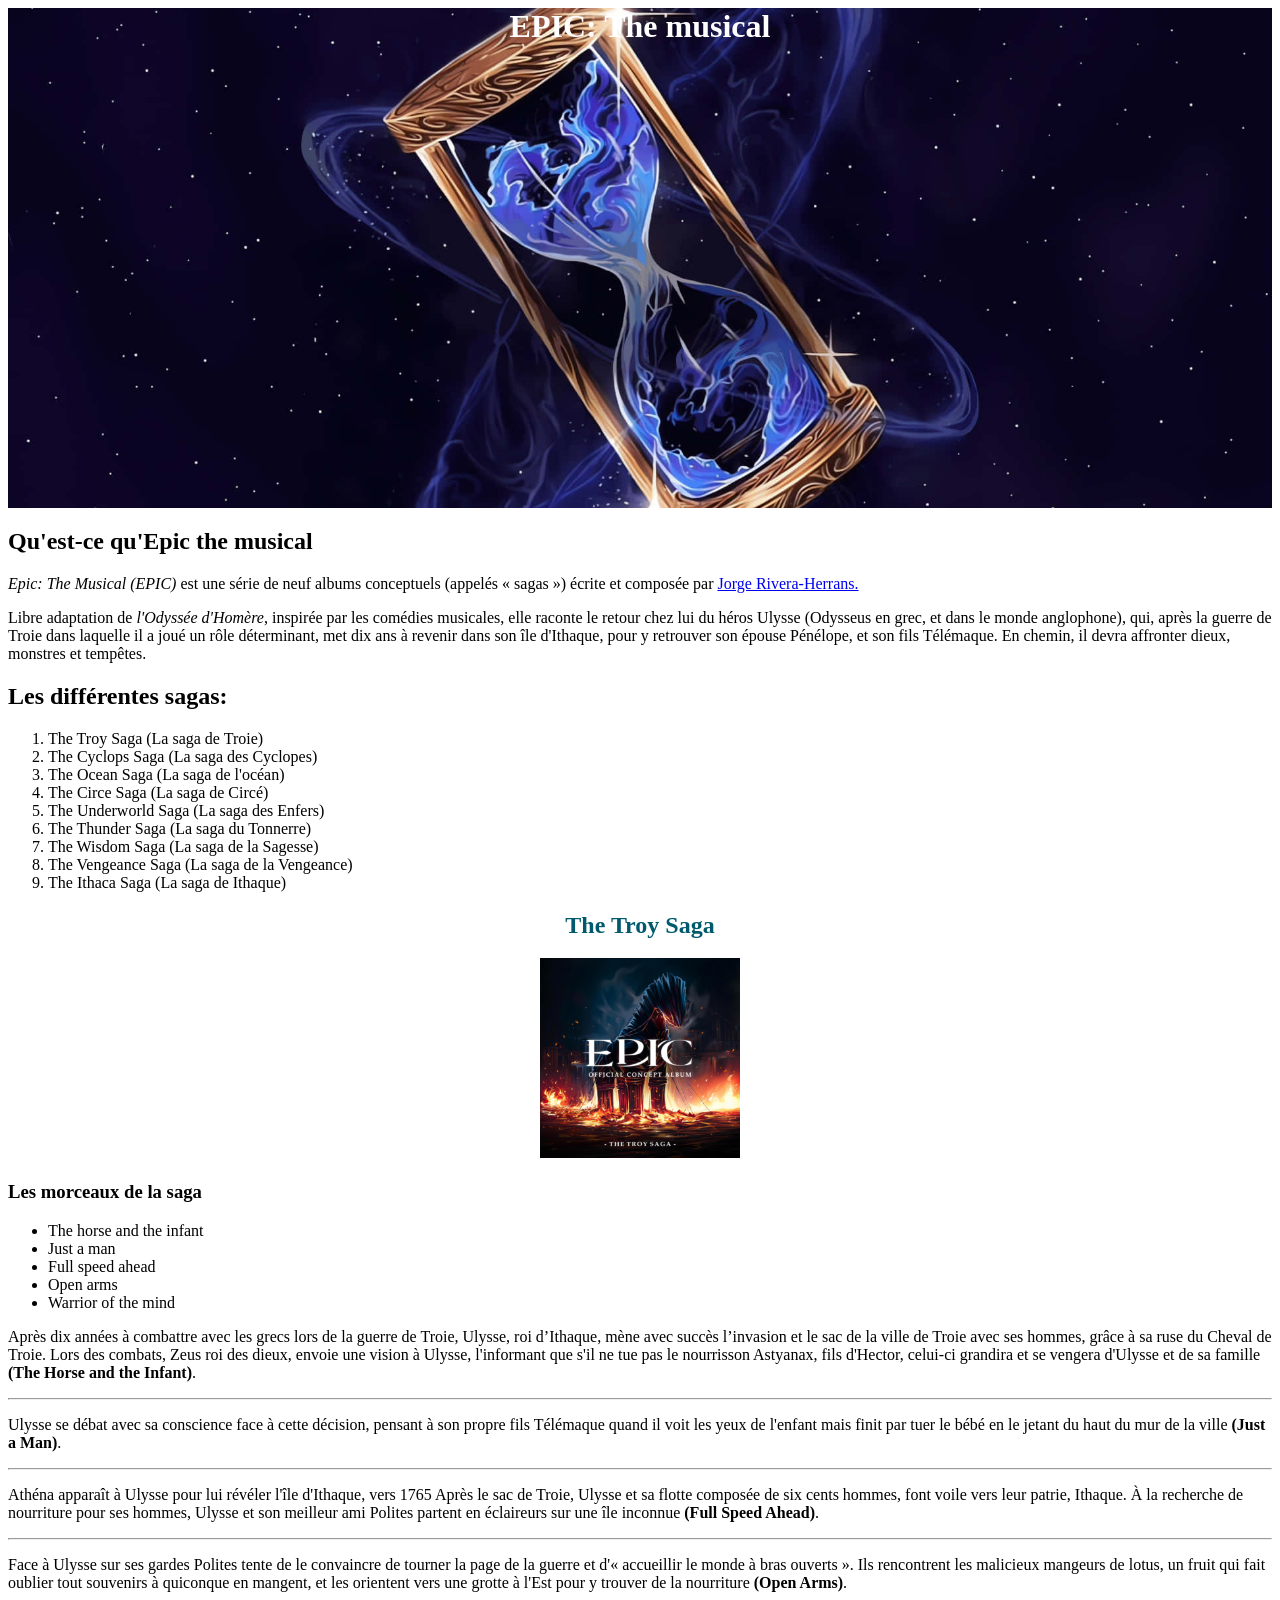
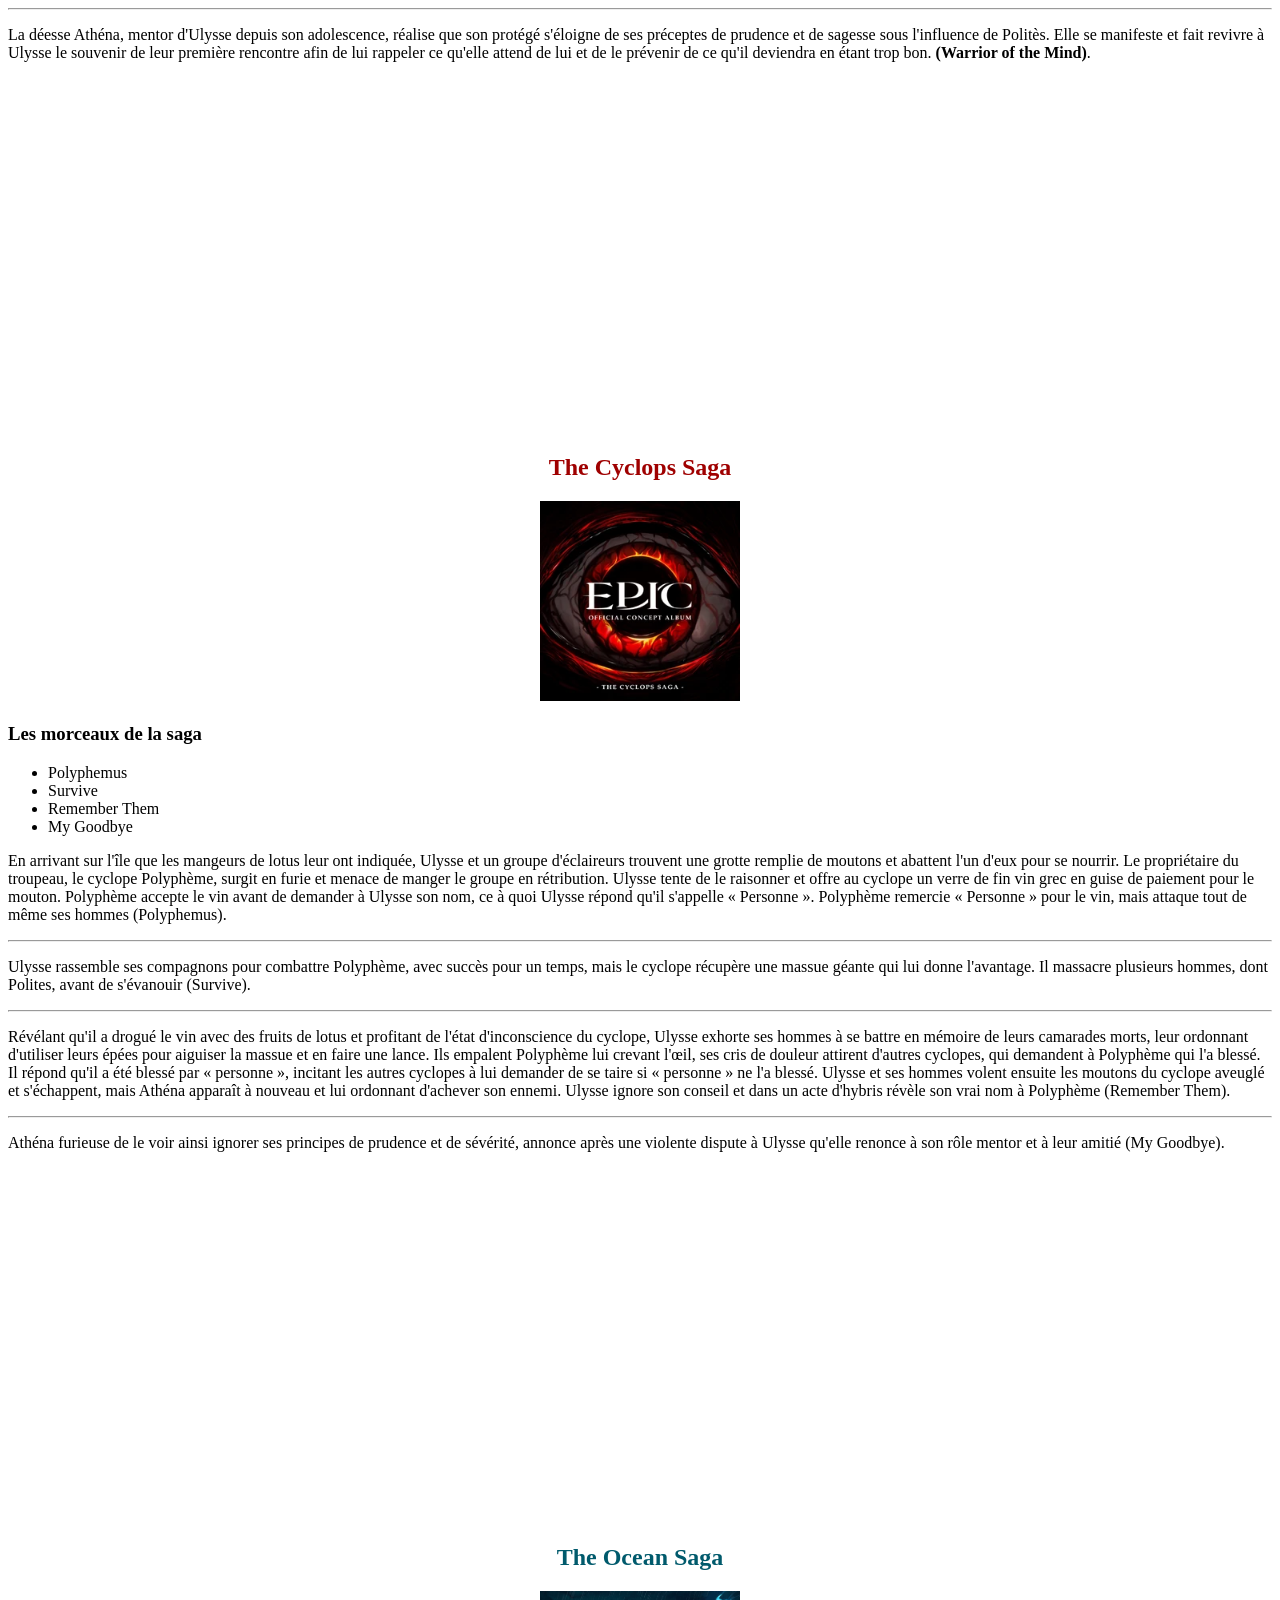
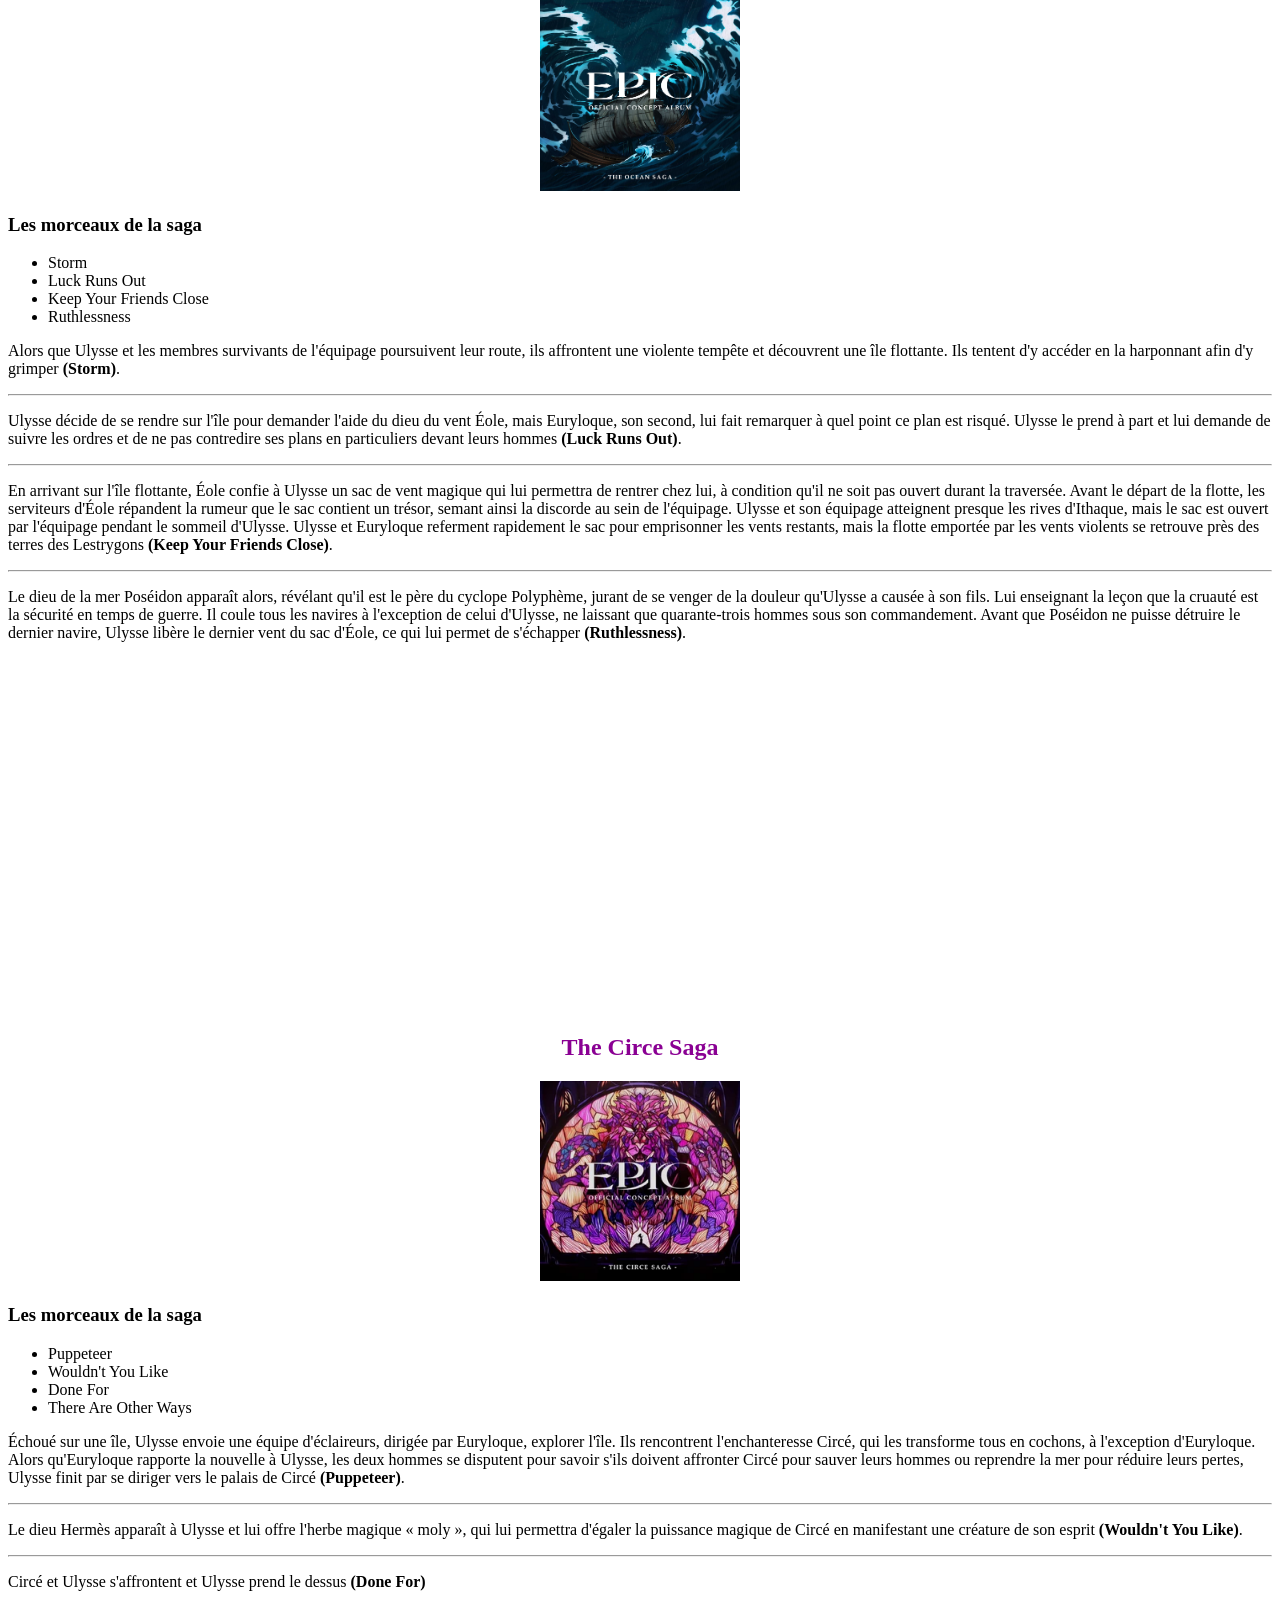
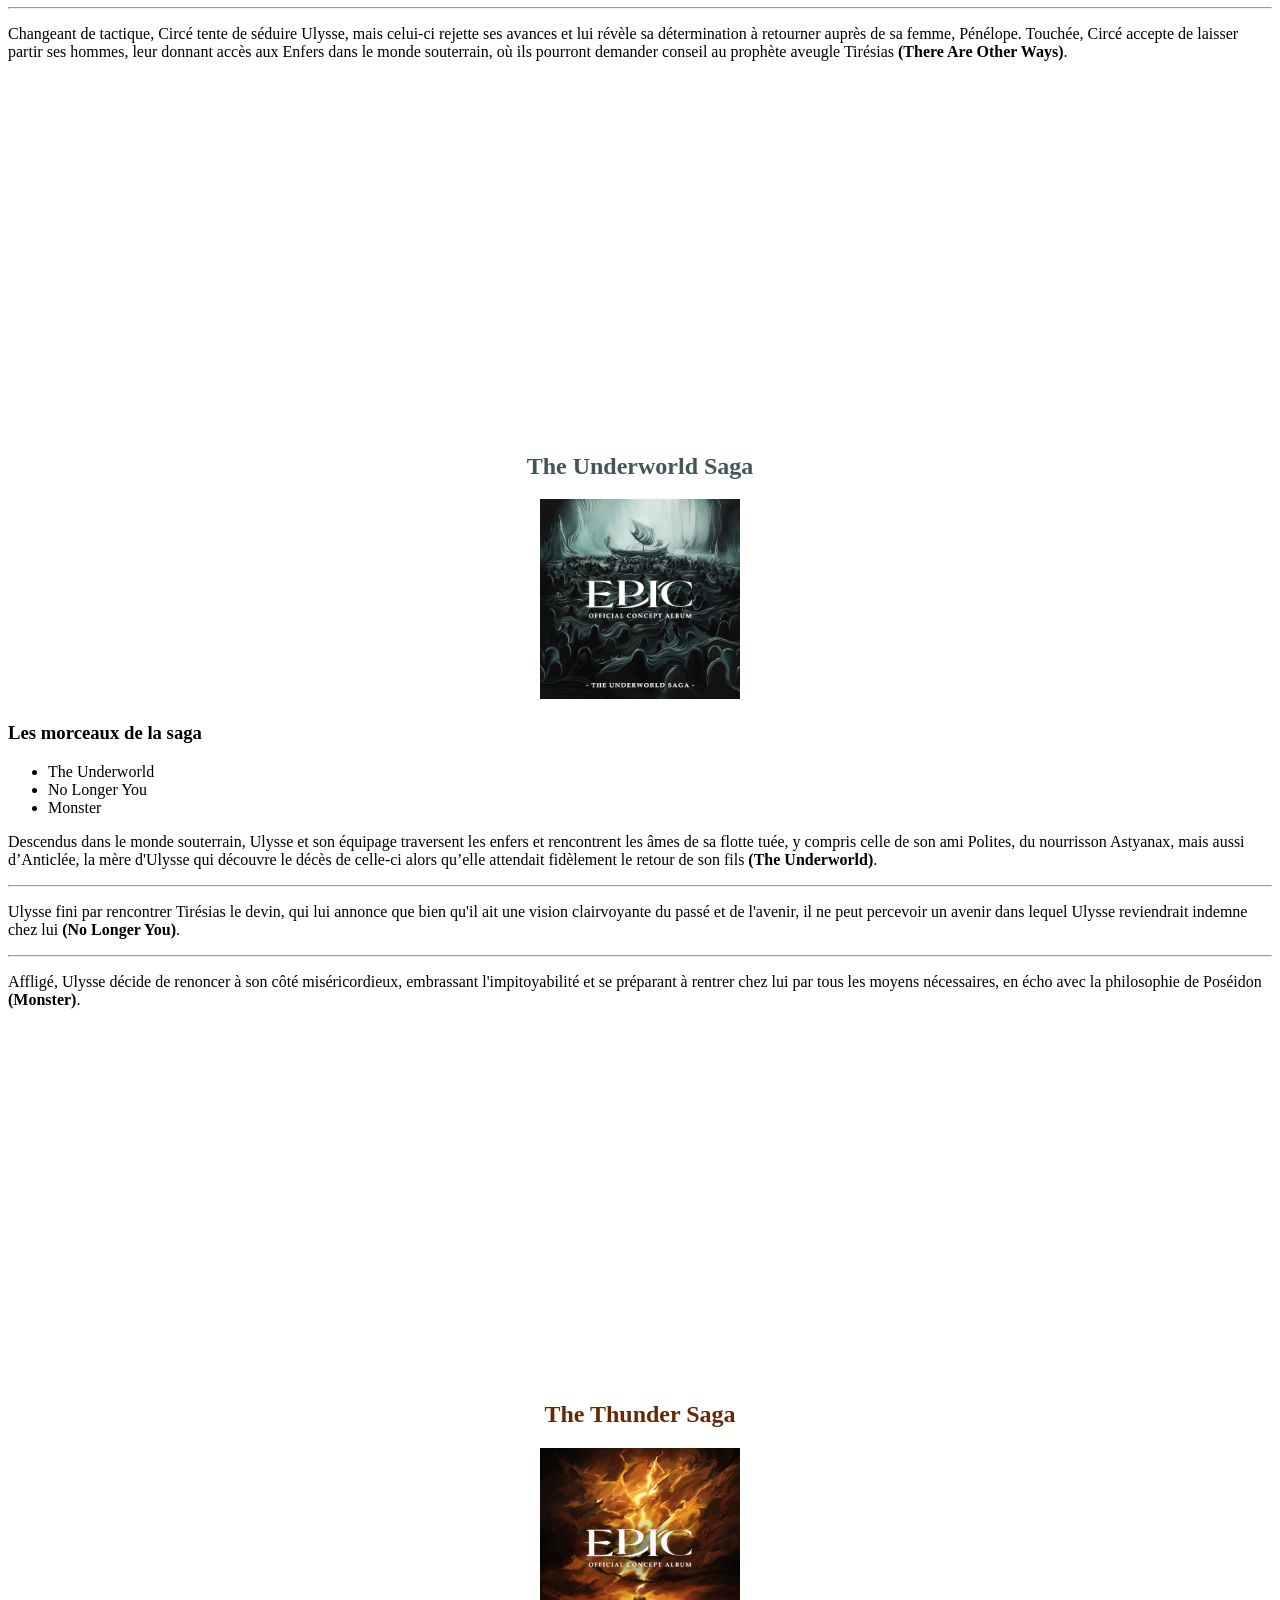
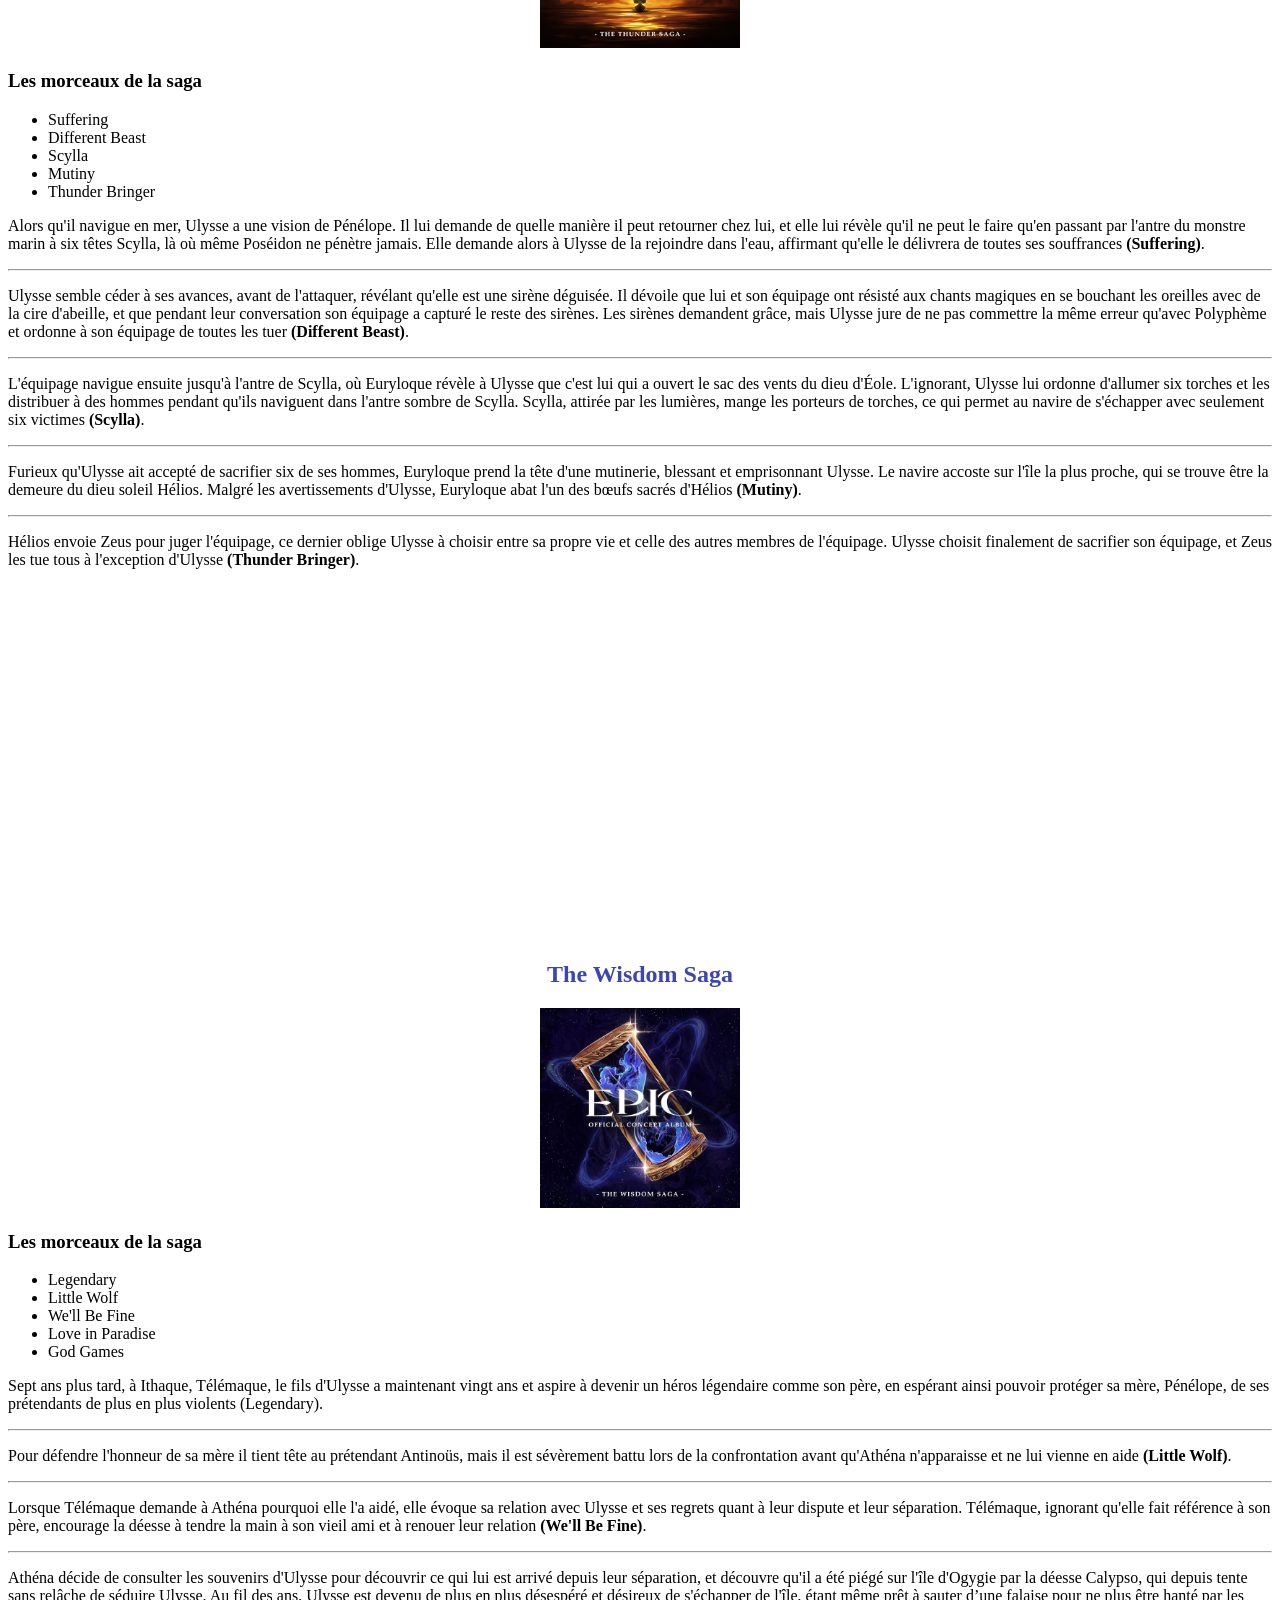
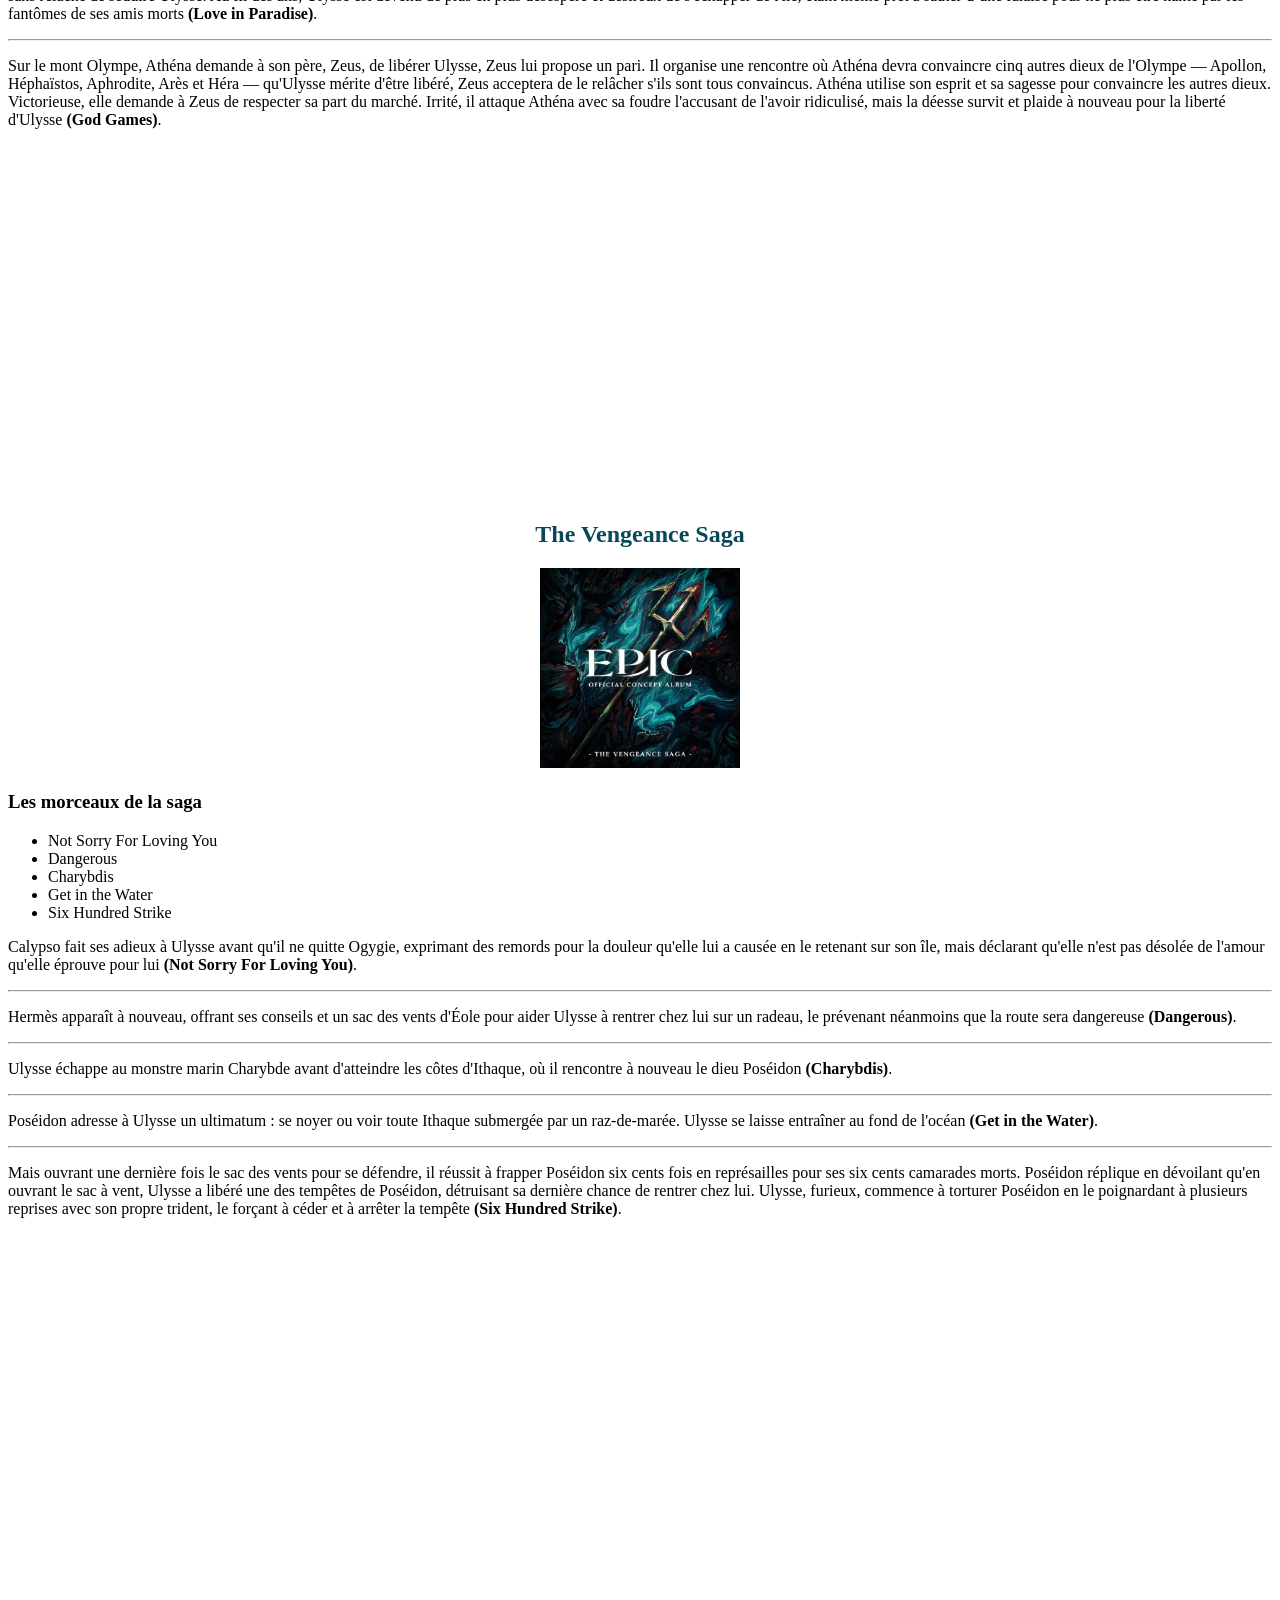
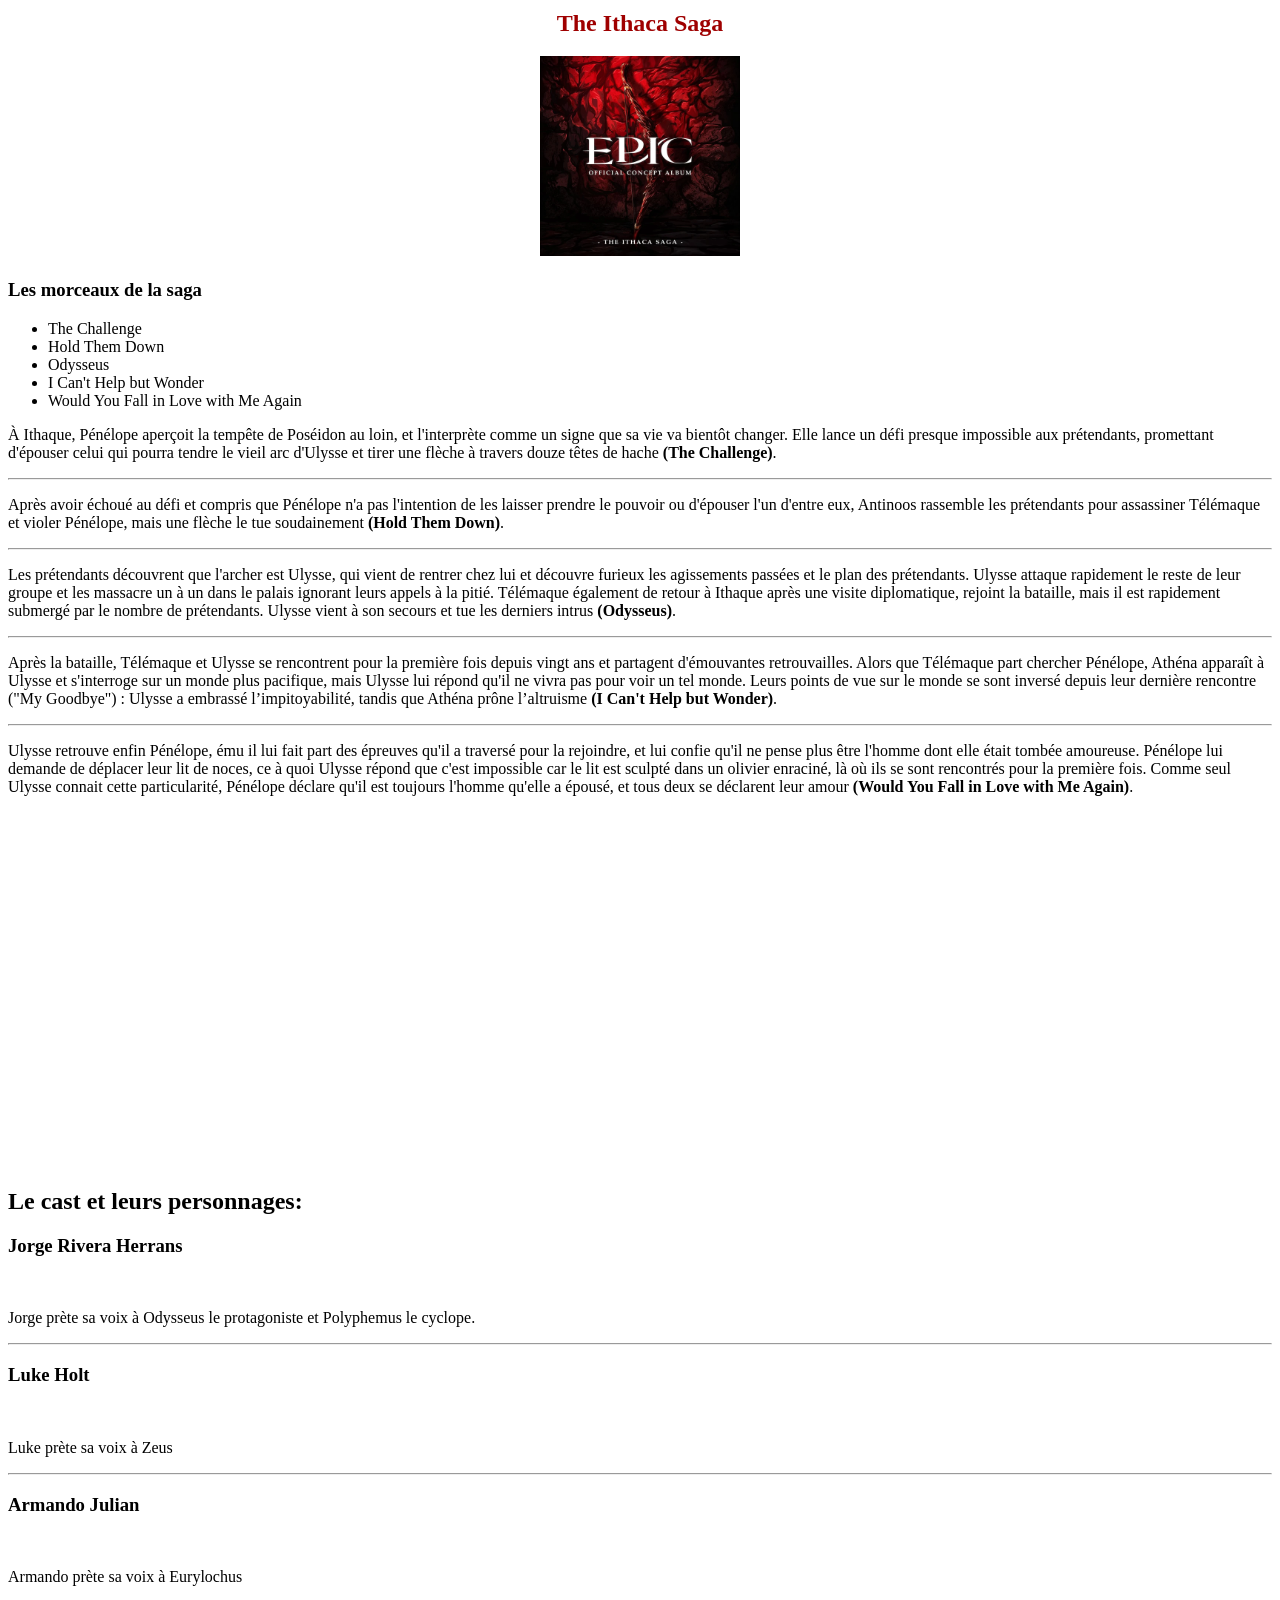
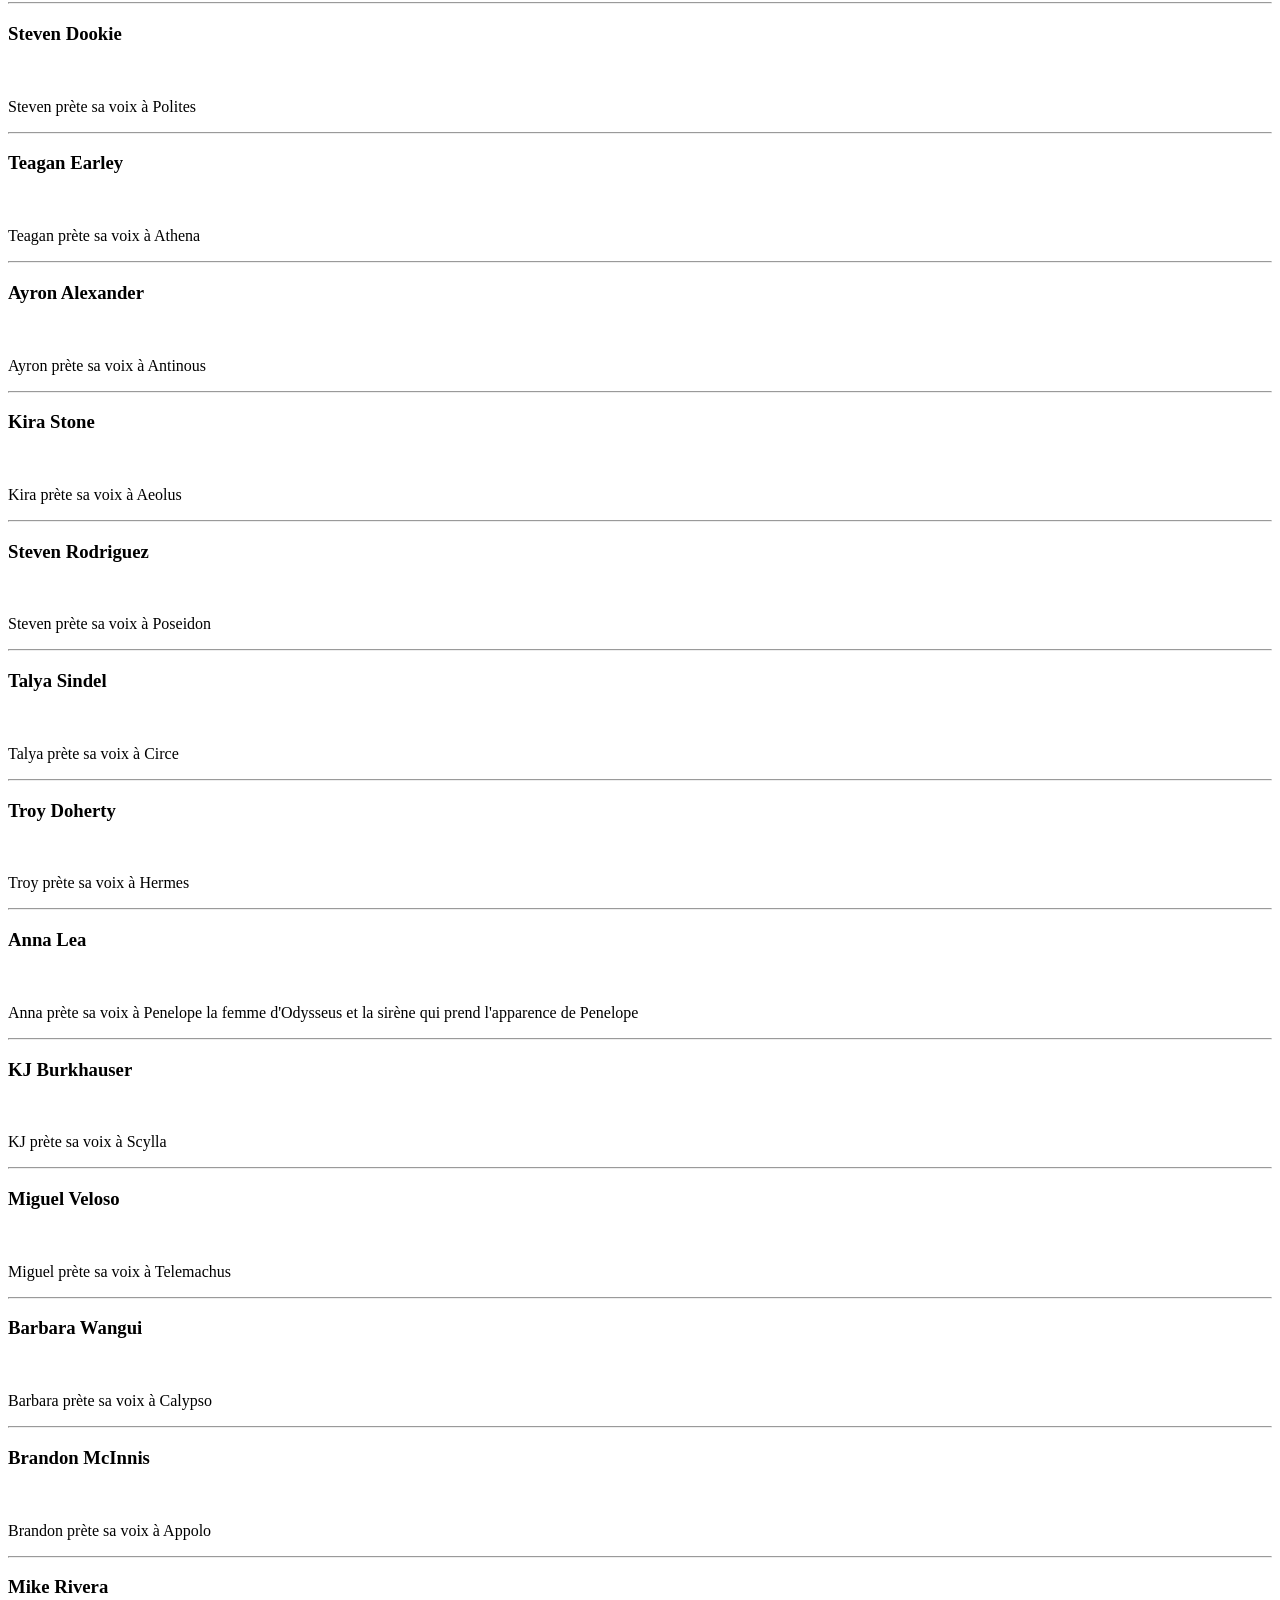
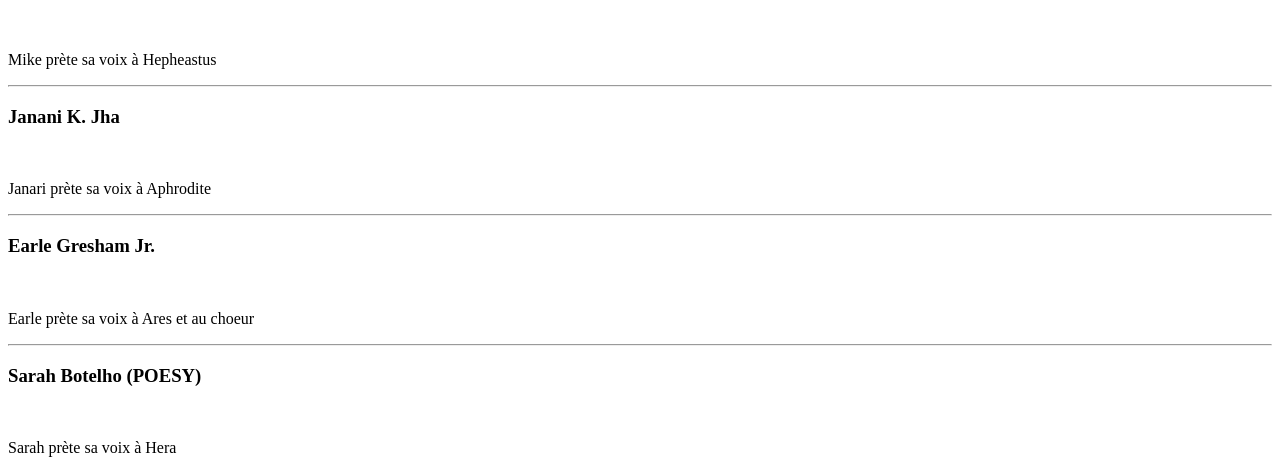
==== commit 02a9fadd: "efezfez" ====
--- a/index.html
+++ b/index.html
@@ -7,8 +7,7 @@
     <link rel="stylesheet" href="style.css">
 </head>
 <body>
-    <p class="bg-image white"></p>
-<H1>EPIC: The musical</H1>
+<H1 class="bg-image">EPIC: The musical</H1>
 <H2>Qu'est-ce qu'Epic the musical</H2>
 <p> <i>Epic: The Musical (EPIC)</i> est une série de neuf albums conceptuels (appelés « sagas ») écrite et composée par <a href="https://epicthemusical.fandom.com/wiki/Jorge_Rivera-Herrans">Jorge Rivera-Herrans.</a></p>
 <p>Libre adaptation de <i>l'Odyssée d'Homère</i>, inspirée par les comédies musicales, elle raconte le retour chez lui du héros Ulysse (Odysseus en grec, et dans le monde anglophone), qui, après la guerre de Troie dans laquelle il a joué un rôle déterminant, met dix ans à revenir dans son île d'Ithaque, pour y retrouver son épouse Pénélope, et son fils Télémaque. En chemin, il devra affronter dieux, monstres et tempêtes.</p>
--- a/style.css
+++ b/style.css
@@ -1,42 +1,53 @@
 .bleu {
     color: #005A6C;
 }
+
 .rouge1 {
     color: #9F0000;
 }
+
 .violet {
-    color:#8A0093;
+    color: #8A0093;
 }
+
 .jaune {
     color: #682808;
 }
+
 .gris {
-    color:#415757
+    color: #415757
 }
+
 .violet2 {
-    color :#3D44B4
+    color: #3D44B4
 }
+
 .bleu2 {
-    color : #084858
+    color: #084858
 }
+
 .gras {
     font-weight: bold;
 }
+
 h1 {
     text-align: center;
 }
-.center{
+
+.center {
     text-align: center;
 }
-.bg-gris{
+
+.bg-gris {
     background-color: #4f4f4f;
 }
-.bg-image{ 
-    background-repeat: no-repeat;  
+
+.bg-image {
+    color: white;
+    background-repeat: no-repeat;
     background-size: cover;
     background-position: center;
-      background-attachment: fixed;
-      height: 1000px;
-      margin: 0;
-     background-image: url(/Image/Epic-the-musical-background.jpg);
+    height: 500px;
+    margin: 0;
+    background-image: url(/Image/Epic-the-musical-background.jpg);
 }
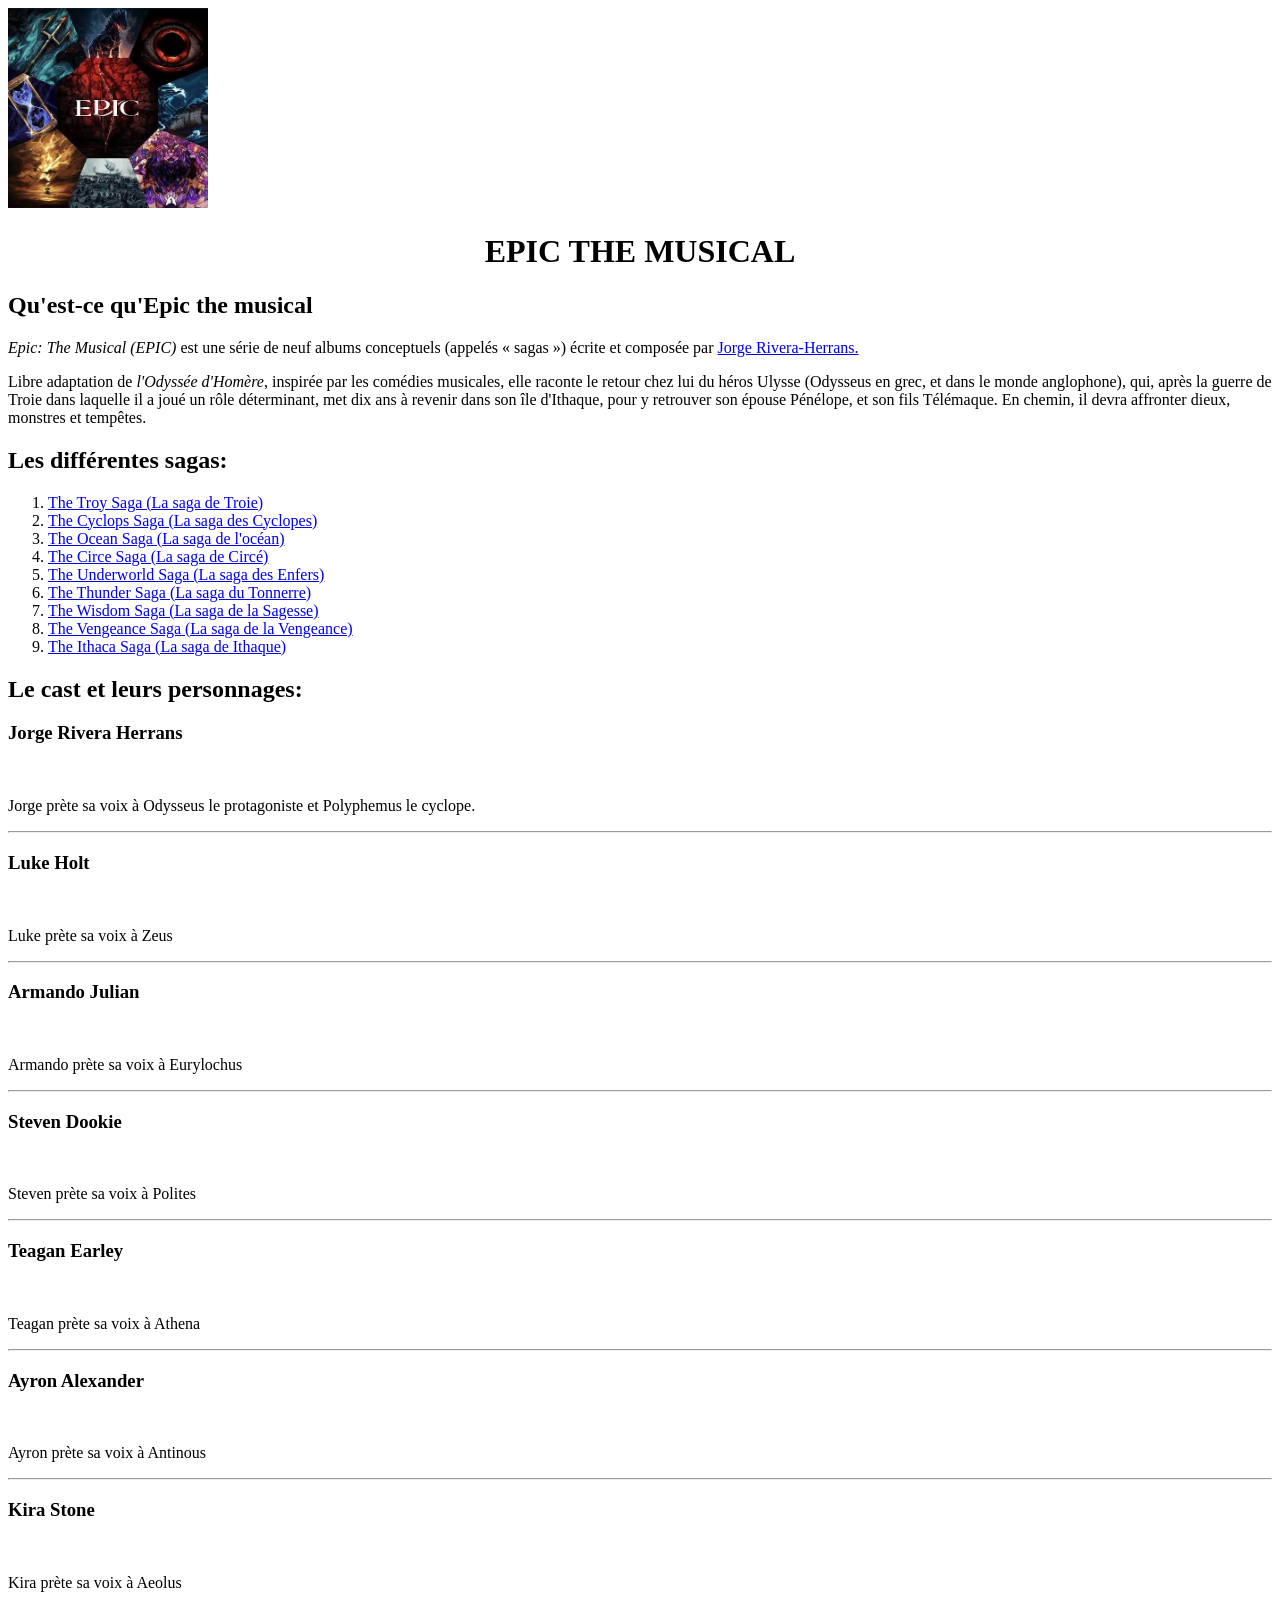
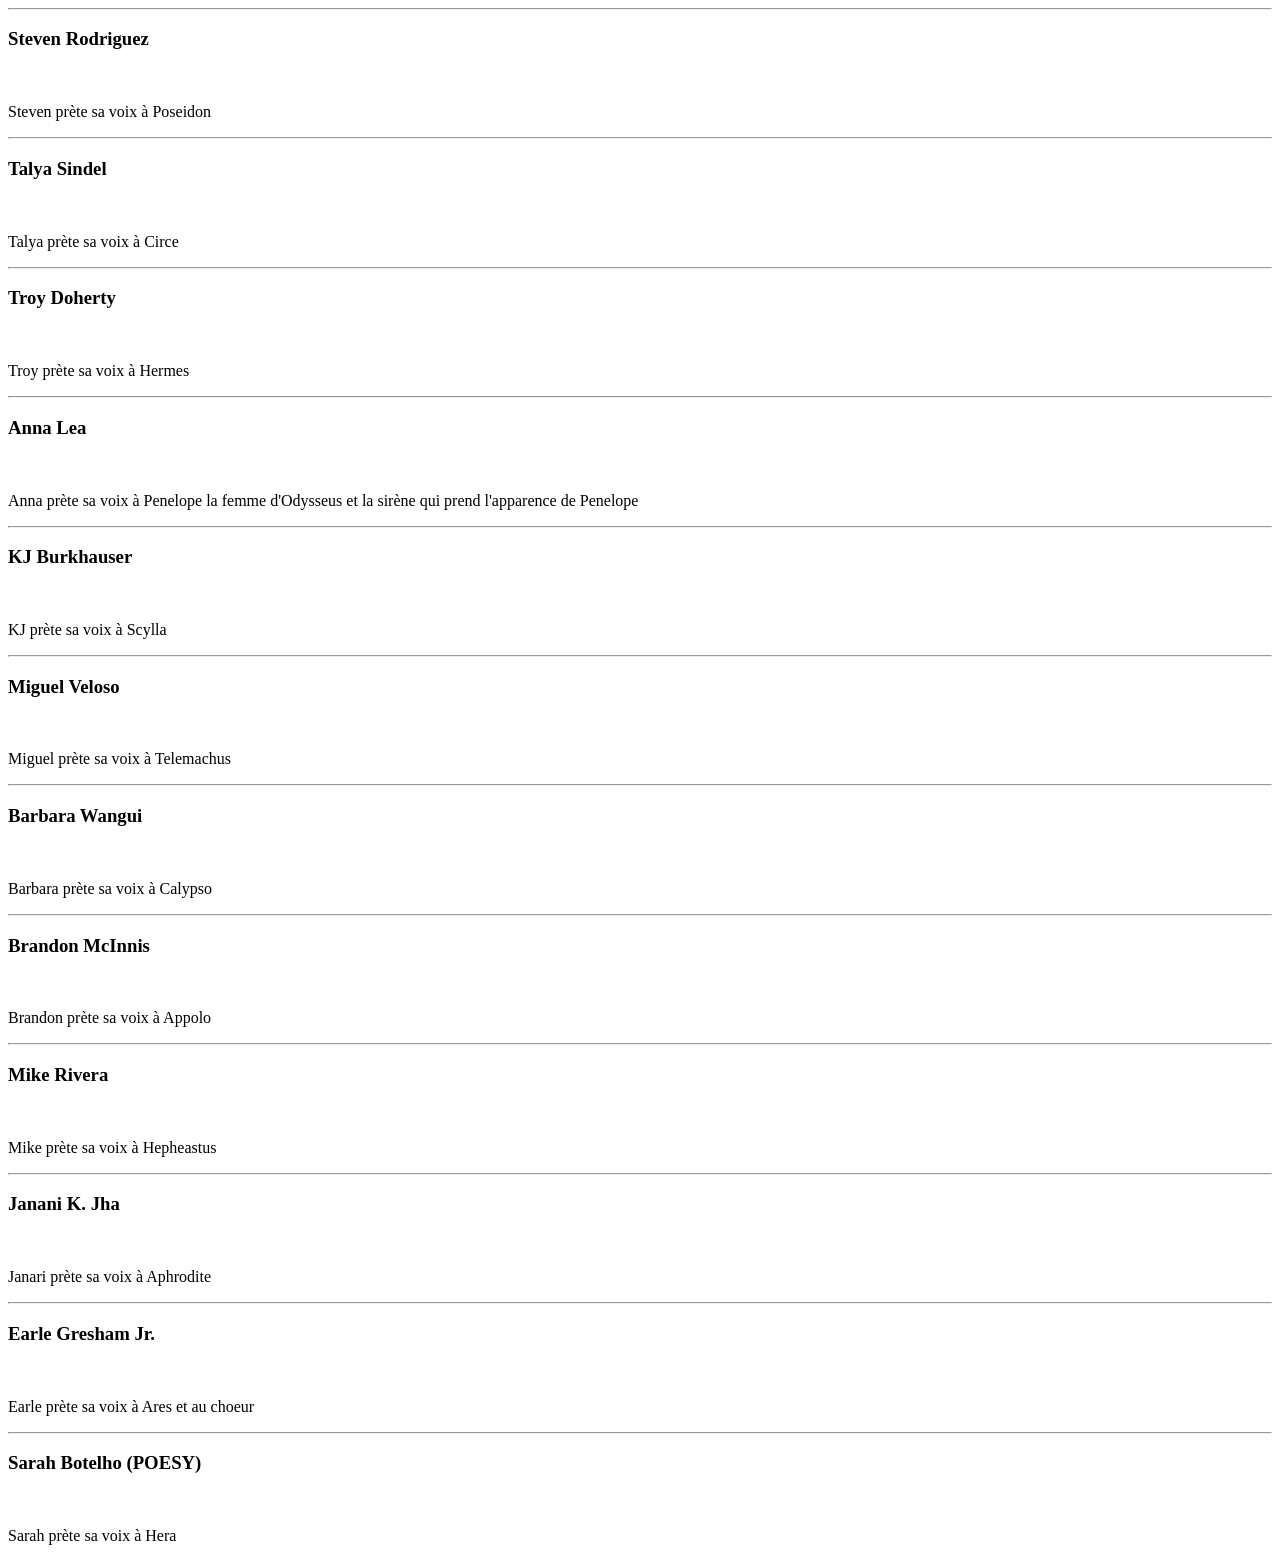
==== commit bb9c4d8f: "ddfzfe" ====
--- a/index.html
+++ b/index.html
@@ -1,292 +1,176 @@
 <!DOCTYPE html>
 <html lang="fr">
+
 <head>
     <meta charset="UTF-8">
     <meta name="viewport" content="width=device-width, initial-scale=1.0">
     <title>Epic the musical</title>
     <link rel="stylesheet" href="style.css">
 </head>
+
 <body>
-<H1 class="bg-image">EPIC: The musical</H1>
-<H2>Qu'est-ce qu'Epic the musical</H2>
-<p> <i>Epic: The Musical (EPIC)</i> est une série de neuf albums conceptuels (appelés « sagas ») écrite et composée par <a href="https://epicthemusical.fandom.com/wiki/Jorge_Rivera-Herrans">Jorge Rivera-Herrans.</a></p>
-<p>Libre adaptation de <i>l'Odyssée d'Homère</i>, inspirée par les comédies musicales, elle raconte le retour chez lui du héros Ulysse (Odysseus en grec, et dans le monde anglophone), qui, après la guerre de Troie dans laquelle il a joué un rôle déterminant, met dix ans à revenir dans son île d'Ithaque, pour y retrouver son épouse Pénélope, et son fils Télémaque. En chemin, il devra affronter dieux, monstres et tempêtes.</p>
-<h2>Les différentes sagas:</h2>
-<ol>
-    <li>The Troy Saga (La saga de Troie)</li>
-    <li>The Cyclops Saga (La saga des Cyclopes)</li>
-    <li>The Ocean Saga (La saga de l'océan)</li>
-    <li>The Circe Saga (La saga de Circé)</li>
-    <li>The Underworld Saga (La saga des Enfers)</li>
-    <li>The Thunder Saga (La saga du Tonnerre)</li>
-    <li>The Wisdom Saga (La saga de la Sagesse)</li>
-    <li>The Vengeance Saga (La saga de la Vengeance)</li>
-    <li>The Ithaca Saga (La saga de Ithaque)</li>
-</ol>
-<div class="center"><H2 class="bleu">The Troy Saga</H2>
-<img src="Image/1_Troy_Saga.jpg" alt="" width="200"></div>
-<div></div>
-<h3>Les morceaux de la saga</h3>
-<ul>
-    <li>The horse and the infant</li>
-    <li>Just a man</li>
-    <li>Full speed ahead</li>
-    <li>Open arms</li>
-    <li>Warrior of the mind</li>
-</ul>
-<p>Après dix années à combattre avec les grecs lors de la guerre de Troie, Ulysse, roi d’Ithaque, mène avec succès l’invasion et le sac de la ville de Troie avec ses hommes, grâce à sa ruse du Cheval de Troie. Lors des combats, Zeus roi des dieux, envoie une vision à Ulysse, l'informant que s'il ne tue pas le nourrisson Astyanax, fils d'Hector, celui-ci grandira et se vengera d'Ulysse et de sa famille <span class="gras">(The Horse and the Infant)</span>.</p>
-<hr>
-<p>Ulysse se débat avec sa conscience face à cette décision, pensant à son propre fils Télémaque quand il voit les yeux de l'enfant mais finit par tuer le bébé en le jetant du haut du mur de la ville <span class="gras">(Just a Man)</span>.</p>
-<hr>
-<p>Athéna apparaît à Ulysse pour lui révéler l'île d'Ithaque, vers 1765
-Après le sac de Troie, Ulysse et sa flotte composée de six cents hommes, font voile vers leur patrie, Ithaque. À la recherche de nourriture pour ses hommes, Ulysse et son meilleur ami Polites partent en éclaireurs sur une île inconnue <span class="gras">(Full Speed Ahead)</span>.</p>
-<hr>
-<p>Face à Ulysse sur ses gardes Polites tente de le convaincre de tourner la page de la guerre et d'« accueillir le monde à bras ouverts ». Ils rencontrent les malicieux mangeurs de lotus, un fruit qui fait oublier tout souvenirs à quiconque en mangent, et les orientent vers une grotte à l'Est pour y trouver de la nourriture <span class="gras">(Open Arms)</span>.</p>
-<hr>
-<p>La déesse Athéna, mentor d'Ulysse depuis son adolescence, réalise que son protégé s'éloigne de ses préceptes de prudence et de sagesse sous l'influence de Politès. Elle se manifeste et fait revivre à Ulysse le souvenir de leur première rencontre afin de lui rappeler ce qu'elle attend de lui et de le prévenir de ce qu'il deviendra en étant trop bon. <span class="gras">(Warrior of the Mind)</span>.</p>
-<iframe data-testid="embed-iframe" style="border-radius:12px" src="https://open.spotify.com/embed/album/2j94jmFiOvCwS8Oj6br91A?utm_source=generator&si=d9adc376e6264d10" width="100%" height="352" frameBorder="0" allowfullscreen="" allow="autoplay; clipboard-write; encrypted-media; fullscreen; picture-in-picture" loading="lazy"></iframe>
-<div class="center"><H2 class="rouge1">The Cyclops Saga</H2>
-<img src="Image/2_Cyclops_Saga.jpg" alt="" width="200"></div>
-<h3>Les morceaux de la saga</h3>
-<ul>
-    <li>Polyphemus</li>
-    <li>Survive</li>
-    <li>Remember Them</li>
-    <li>My Goodbye</li>
-</ul>
-<p>En arrivant sur l'île que les mangeurs de lotus leur ont indiquée, Ulysse et un groupe d'éclaireurs trouvent une grotte remplie de moutons et abattent l'un d'eux pour se nourrir. Le propriétaire du troupeau, le cyclope Polyphème, surgit en furie et menace de manger le groupe en rétribution. Ulysse tente de le raisonner et offre au cyclope un verre de fin vin grec en guise de paiement pour le mouton. Polyphème accepte le vin avant de demander à Ulysse son nom, ce à quoi Ulysse répond qu'il s'appelle « Personne ». Polyphème remercie « Personne » pour le vin, mais attaque tout de même ses hommes <span class="200">(Polyphemus)</span>.</p>
-<hr>
-<p>Ulysse rassemble ses compagnons pour combattre Polyphème, avec succès pour un temps, mais le cyclope récupère une massue géante qui lui donne l'avantage. Il massacre plusieurs hommes, dont Polites, avant de s'évanouir <span class="200">(Survive)</span>.</p>
-<hr>
-<p>Révélant qu'il a drogué le vin avec des fruits de lotus et profitant de l'état d'inconscience du cyclope, Ulysse exhorte ses hommes à se battre en mémoire de leurs camarades morts, leur ordonnant d'utiliser leurs épées pour aiguiser la massue et en faire une lance. Ils empalent Polyphème lui crevant l'œil, ses cris de douleur attirent d'autres cyclopes, qui demandent à Polyphème qui l'a blessé. Il répond qu'il a été blessé par « personne », incitant les autres cyclopes à lui demander de se taire si « personne » ne l'a blessé. Ulysse et ses hommes volent ensuite les moutons du cyclope aveuglé et s'échappent, mais Athéna apparaît à nouveau et lui ordonnant d'achever son ennemi. Ulysse ignore son conseil et dans un acte d'hybris révèle son vrai nom à Polyphème <span class="200">(Remember Them)</span>.</p>
-<hr>
-<p>Athéna furieuse de le voir ainsi ignorer ses principes de prudence et de sévérité, annonce après une violente dispute à Ulysse qu'elle renonce à son rôle mentor et à leur amitié <span class="200">(My Goodbye)</span>.</p>
-<iframe data-testid="embed-iframe" style="border-radius:12px" src="https://open.spotify.com/embed/album/6mrR0SC0ElLQiHxoB3juPZ?utm_source=generator&si=faf278513cbd4aad" width="100%" height="352" frameBorder="0" allowfullscreen="" allow="autoplay; clipboard-write; encrypted-media; fullscreen; picture-in-picture" loading="lazy"></iframe>
-<div class="center"><H2 class="bleu">The Ocean Saga</H2>
-<img src="Image/3_Ocean_Saga.jpg" alt="" width="200"></div>
-<h3>Les morceaux de la saga</h3>
-<ul>
-    <li>Storm</li>
-    <li>Luck Runs Out</li>
-    <li>Keep Your Friends Close</li>
-    <li>Ruthlessness</li>
-</ul>
-<p>Alors que Ulysse et les membres survivants de l'équipage poursuivent leur route, ils affrontent une violente tempête et découvrent une île flottante. Ils tentent d'y accéder en la harponnant afin d'y grimper <strong>(Storm)</strong>.</p>
-<hr>
-<p>Ulysse décide de se rendre sur l'île pour demander l'aide du dieu du vent Éole, mais Euryloque, son second, lui fait remarquer à quel point ce plan est risqué. Ulysse le prend à part et lui demande de suivre les ordres et de ne pas contredire ses plans en particuliers devant leurs hommes <strong>(Luck Runs Out)</strong>.</p>
-<hr>
-<p>En arrivant sur l'île flottante, Éole confie à Ulysse un sac de vent magique qui lui permettra de rentrer chez lui, à condition qu'il ne soit pas ouvert durant la traversée. Avant le départ de la flotte, les serviteurs d'Éole répandent la rumeur que le sac contient un trésor, semant ainsi la discorde au sein de l'équipage. Ulysse et son équipage atteignent presque les rives d'Ithaque, mais le sac est ouvert par l'équipage pendant le sommeil d'Ulysse. Ulysse et Euryloque referment rapidement le sac pour emprisonner les vents restants, mais la flotte emportée par les vents violents se retrouve près des terres des Lestrygons <strong>(Keep Your Friends Close)</strong>.</p>
-<hr>
-<p>Le dieu de la mer Poséidon apparaît alors, révélant qu'il est le père du cyclope Polyphème, jurant de se venger de la douleur qu'Ulysse a causée à son fils. Lui enseignant la leçon que la cruauté est la sécurité en temps de guerre. Il coule tous les navires à l'exception de celui d'Ulysse, ne laissant que quarante-trois hommes sous son commandement. Avant que Poséidon ne puisse détruire le dernier navire, Ulysse libère le dernier vent du sac d'Éole, ce qui lui permet de s'échapper <strong>(Ruthlessness)</strong>.</p>
-<iframe data-testid="embed-iframe" style="border-radius:12px" src="https://open.spotify.com/embed/album/6q6FBKPiH2waQezdzpxhuz?utm_source=generator&si=799abc243eae4d72" width="100%" height="352" frameBorder="0" allowfullscreen="" allow="autoplay; clipboard-write; encrypted-media; fullscreen; picture-in-picture" loading="lazy"></iframe>
-<div class="center"><H2 class="violet">The Circe Saga</H2>
-<img src="Image/4_Circe_Saga.jpg" alt="" width="200"></div>
-<h3>Les morceaux de la saga</h3>
-<ul>
-    <li>Puppeteer</li>
-    <li>Wouldn't You Like</li>
-    <li>Done For</li>
-    <li>There Are Other Ways</li>
-</ul>
-<p>Échoué sur une île, Ulysse envoie une équipe d'éclaireurs, dirigée par Euryloque, explorer l'île. Ils rencontrent l'enchanteresse Circé, qui les transforme tous en cochons, à l'exception d'Euryloque. Alors qu'Euryloque rapporte la nouvelle à Ulysse, les deux hommes se disputent pour savoir s'ils doivent affronter Circé pour sauver leurs hommes ou reprendre la mer pour réduire leurs pertes, Ulysse finit par se diriger vers le palais de Circé <strong>(Puppeteer)</strong>.</p>
-<hr>
-<p>Le dieu Hermès apparaît à Ulysse et lui offre l'herbe magique « moly », qui lui permettra d'égaler la puissance magique de Circé en manifestant une créature de son esprit <strong>(Wouldn't You Like)</strong>.</p>
-<hr>
-<p>Circé et Ulysse s'affrontent et Ulysse prend le dessus <strong>(Done For)</strong></p>
-<hr>
-<p>Changeant de tactique, Circé tente de séduire Ulysse, mais celui-ci rejette ses avances et lui révèle sa détermination à retourner auprès de sa femme, Pénélope. Touchée, Circé accepte de laisser partir ses hommes, leur donnant accès aux Enfers dans le monde souterrain, où ils pourront demander conseil au prophète aveugle Tirésias <strong>(There Are Other Ways)</strong>.</p>
-<iframe data-testid="embed-iframe" style="border-radius:12px" src="https://open.spotify.com/embed/album/2Xlrm43zAvq1pcF8jDGD1N?utm_source=generator&si=30648c99562e470b" width="100%" height="352" frameBorder="0" allowfullscreen="" allow="autoplay; clipboard-write; encrypted-media; fullscreen; picture-in-picture" loading="lazy"></iframe>
-<div class="center"><H2 class="gris">The Underworld Saga</H2>
-<img src="Image/5_Undeworld_Saga.jpg" alt="" width="200"></div>
-<h3>Les morceaux de la saga</h3>
-<ul>
-    <li>The Underworld</li>
-    <li>No Longer You</li>
-    <li>Monster</li>
-</ul>
-<P>Descendus dans le monde souterrain, Ulysse et son équipage traversent les enfers et rencontrent les âmes de sa flotte tuée, y compris celle de son ami Polites, du nourrisson Astyanax, mais aussi d’Anticlée, la mère d'Ulysse qui découvre le décès de celle-ci alors qu’elle attendait fidèlement le retour de son fils <strong>(The Underworld)</strong>.</P>
-<hr>
-<P>Ulysse fini par rencontrer Tirésias le devin, qui lui annonce que bien qu'il ait une vision clairvoyante du passé et de l'avenir, il ne peut percevoir un avenir dans lequel Ulysse reviendrait indemne chez lui <strong>(No Longer You)</strong>.</P>
-<hr>
-<P>Affligé, Ulysse décide de renoncer à son côté miséricordieux, embrassant l'impitoyabilité et se préparant à rentrer chez lui par tous les moyens nécessaires, en écho avec la philosophie de Poséidon <strong>(Monster)</strong>.</P>
-<iframe data-testid="embed-iframe" style="border-radius:12px" src="https://open.spotify.com/embed/album/1JjlC7lq1Oq8KCFybHRnIH?utm_source=generator&si=3c9c585698214504" width="100%" height="352" frameBorder="0" allowfullscreen="" allow="autoplay; clipboard-write; encrypted-media; fullscreen; picture-in-picture" loading="lazy"></iframe>
-<div class="center"><H2 class="jaune">The Thunder Saga</H2>
-<img src="Image/6_Thunder_Saga.jpg" alt="" width="200"></div>
-<h3>Les morceaux de la saga</h3>
-<ul>
-    <li>Suffering</li>
-    <li>Different Beast</li>
-    <li>Scylla</li>
-    <li>Mutiny</li>
-    <li>Thunder Bringer</li>
-</ul>
-<p>Alors qu'il navigue en mer, Ulysse a une vision de Pénélope. Il lui demande de quelle manière il peut retourner chez lui, et elle lui révèle qu'il ne peut le faire qu'en passant par l'antre du monstre marin à six têtes Scylla, là où même Poséidon ne pénètre jamais. Elle demande alors à Ulysse de la rejoindre dans l'eau, affirmant qu'elle le délivrera de toutes ses souffrances <strong>(Suffering)</strong>.</p>
-<hr>
-<p>Ulysse semble céder à ses avances, avant de l'attaquer, révélant qu'elle est une sirène déguisée. Il dévoile que lui et son équipage ont résisté aux chants magiques en se bouchant les oreilles avec de la cire d'abeille, et que pendant leur conversation son équipage a capturé le reste des sirènes. Les sirènes demandent grâce, mais Ulysse jure de ne pas commettre la même erreur qu'avec Polyphème et ordonne à son équipage de toutes les tuer <strong>(Different Beast)</strong>.</p>
-<hr>
-<p>L'équipage navigue ensuite jusqu'à l'antre de Scylla, où Euryloque révèle à Ulysse que c'est lui qui a ouvert le sac des vents du dieu d'Éole. L'ignorant, Ulysse lui ordonne d'allumer six torches et les distribuer à des hommes pendant qu'ils naviguent dans l'antre sombre de Scylla. Scylla, attirée par les lumières, mange les porteurs de torches, ce qui permet au navire de s'échapper avec seulement six victimes <strong>(Scylla)</strong>.</p>
-<hr>
-<p>Furieux qu'Ulysse ait accepté de sacrifier six de ses hommes, Euryloque prend la tête d'une mutinerie, blessant et emprisonnant Ulysse. Le navire accoste sur l'île la plus proche, qui se trouve être la demeure du dieu soleil Hélios. Malgré les avertissements d'Ulysse, Euryloque abat l'un des bœufs sacrés d'Hélios <strong>(Mutiny)</strong>.</p>
-<hr>
-<p>Hélios envoie Zeus pour juger l'équipage, ce dernier oblige Ulysse à choisir entre sa propre vie et celle des autres membres de l'équipage. Ulysse choisit finalement de sacrifier son équipage, et Zeus les tue tous à l'exception d'Ulysse <strong>(Thunder Bringer)</strong>.</p>
-<iframe data-testid="embed-iframe" style="border-radius:12px" src="https://open.spotify.com/embed/album/0DsMhU0ERzMt6xvtGpgXvW?utm_source=generator&si=24e47e61f9214a51" width="100%" height="352" frameBorder="0" allowfullscreen="" allow="autoplay; clipboard-write; encrypted-media; fullscreen; picture-in-picture" loading="lazy"></iframe>
-<div class="center"><H2 class="violet2">The Wisdom Saga</H2>
-<img src="Image/7_Wisdom_Saga.jpg" alt="" width="200"></div>
-<h3>Les morceaux de la saga</h3>
-<ul>
-    <li>Legendary</li>
-    <li>Little Wolf</li>
-    <li>We'll Be Fine</li>
-    <li>Love in Paradise</li>
-    <li>God Games</li>
-</ul>
-<p>Sept ans plus tard, à Ithaque, Télémaque, le fils d'Ulysse a maintenant vingt ans et aspire à devenir un héros légendaire comme son père, en espérant ainsi pouvoir protéger sa mère, Pénélope, de ses prétendants de plus en plus violents (Legendary).</p>
-<hr>
-<p>Pour défendre l'honneur de sa mère il tient tête au prétendant Antinoüs, mais il est sévèrement battu lors de la confrontation avant qu'Athéna n'apparaisse et ne lui vienne en aide <strong>(Little Wolf)</strong>.</p>
-<hr>
-<p>Lorsque Télémaque demande à Athéna pourquoi elle l'a aidé, elle évoque sa relation avec Ulysse et ses regrets quant à leur dispute et leur séparation. Télémaque, ignorant qu'elle fait référence à son père, encourage la déesse à tendre la main à son vieil ami et à renouer leur relation <strong>(We'll Be Fine)</strong>.</p>
-<hr>
-<p>Athéna décide de consulter les souvenirs d'Ulysse pour découvrir ce qui lui est arrivé depuis leur séparation, et découvre qu'il a été piégé sur l'île d'Ogygie par la déesse Calypso, qui depuis tente sans relâche de séduire Ulysse. Au fil des ans, Ulysse est devenu de plus en plus désespéré et désireux de s'échapper de l'île, étant même prêt à sauter d’une falaise pour ne plus être hanté par les fantômes de ses amis morts <strong>(Love in Paradise)</strong>.</p>
-<hr>
-<p>Sur le mont Olympe, Athéna demande à son père, Zeus, de libérer Ulysse, Zeus lui propose un pari. Il organise une rencontre où Athéna devra convaincre cinq autres dieux de l'Olympe — Apollon, Héphaïstos, Aphrodite, Arès et Héra — qu'Ulysse mérite d'être libéré, Zeus acceptera de le relâcher s'ils sont tous convaincus. Athéna utilise son esprit et sa sagesse pour convaincre les autres dieux. Victorieuse, elle demande à Zeus de respecter sa part du marché. Irrité, il attaque Athéna avec sa foudre l'accusant de l'avoir ridiculisé, mais la déesse survit et plaide à nouveau pour la liberté d'Ulysse <strong>(God Games)</strong>.</p>
-<iframe data-testid="embed-iframe" style="border-radius:12px" src="https://open.spotify.com/embed/album/5IaGIT4jt1J2JAXrOBPPck?utm_source=generator&si=7e6ad2d212494018" width="100%" height="352" frameBorder="0" allowfullscreen="" allow="autoplay; clipboard-write; encrypted-media; fullscreen; picture-in-picture" loading="lazy"></iframe>
-<div class="center"><H2 class="bleu2">The Vengeance Saga</H2>
-<img src="Image/8_Vengeance_Saga.jpg" alt="" width="200"></div>
-<h3>Les morceaux de la saga</h3>
-<ul>
-    <li>Not Sorry For Loving You</li>
-    <li>Dangerous</li>
-    <li>Charybdis</li>
-    <li>Get in the Water</li>
-    <li>Six Hundred Strike</li>
-</ul>
-<p>Calypso fait ses adieux à Ulysse avant qu'il ne quitte Ogygie, exprimant des remords pour la douleur qu'elle lui a causée en le retenant sur son île, mais déclarant qu'elle n'est pas désolée de l'amour qu'elle éprouve pour lui <strong>(Not Sorry For Loving You)</strong>.</p>
-<hr>
-<p>Hermès apparaît à nouveau, offrant ses conseils et un sac des vents d'Éole pour aider Ulysse à rentrer chez lui sur un radeau, le prévenant néanmoins que la route sera dangereuse <strong>(Dangerous)</strong>.</p>
-<hr>
-<p>Ulysse échappe au monstre marin Charybde avant d'atteindre les côtes d'Ithaque, où il rencontre à nouveau le dieu Poséidon <strong>(Charybdis)</strong>.</p>
-<hr>
-<p>Poséidon adresse à Ulysse un ultimatum : se noyer ou voir toute Ithaque submergée par un raz-de-marée. Ulysse se laisse entraîner au fond de l'océan <strong>(Get in the Water)</strong>.</p>
-<hr>
-<p>Mais ouvrant une dernière fois le sac des vents pour se défendre, il réussit à frapper Poséidon six cents fois en représailles pour ses six cents camarades morts. Poséidon réplique en dévoilant qu'en ouvrant le sac à vent, Ulysse a libéré une des tempêtes de Poséidon, détruisant sa dernière chance de rentrer chez lui. Ulysse, furieux, commence à torturer Poséidon en le poignardant à plusieurs reprises avec son propre trident, le forçant à céder et à arrêter la tempête <strong>(Six Hundred Strike)</strong>.</p>
-<iframe data-testid="embed-iframe" style="border-radius:12px" src="https://open.spotify.com/embed/album/5P7YyqqjHuq7mSLqIY06jE?utm_source=generator&si=618414774598428d" width="100%" height="352" frameBorder="0" allowfullscreen="" allow="autoplay; clipboard-write; encrypted-media; fullscreen; picture-in-picture" loading="lazy"></iframe>
-<div class="center"><H2 class="rouge1">The Ithaca Saga</H2>
-<img src="Image/9_Ithaca_Saga.jpg" alt="" width="200"></div>
-<h3>Les morceaux de la saga</h3>
-<ul>
-    <li>The Challenge</li>
-    <li>Hold Them Down</li>
-    <li>Odysseus</li>
-    <li>I Can't Help but Wonder</li>
-    <li>Would You Fall in Love with Me Again</li>
-</ul>
-<p>À Ithaque, Pénélope aperçoit la tempête de Poséidon au loin, et l'interprète comme un signe que sa vie va bientôt changer. Elle lance un défi presque impossible aux prétendants, promettant d'épouser celui qui pourra tendre le vieil arc d'Ulysse et tirer une flèche à travers douze têtes de hache <strong>(The Challenge)</strong>.</p>
-<hr>
-<p>Après avoir échoué au défi et compris que Pénélope n'a pas l'intention de les laisser prendre le pouvoir ou d'épouser l'un d'entre eux, Antinoos rassemble les prétendants pour assassiner Télémaque et violer Pénélope, mais une flèche le tue soudainement <strong>(Hold Them Down)</strong>.</p>
-<hr>
-<p>Les prétendants découvrent que l'archer est Ulysse, qui vient de rentrer chez lui et découvre furieux les agissements passées et le plan des prétendants. Ulysse attaque rapidement le reste de leur groupe et les massacre un à un dans le palais ignorant leurs appels à la pitié. Télémaque également de retour à Ithaque après une visite diplomatique, rejoint la bataille, mais il est rapidement submergé par le nombre de prétendants. Ulysse vient à son secours et tue les derniers intrus <strong>(Odysseus)</strong>.</p>
-<hr>
-<p>Après la bataille, Télémaque et Ulysse se rencontrent pour la première fois depuis vingt ans et partagent d'émouvantes retrouvailles. Alors que Télémaque part chercher Pénélope, Athéna apparaît à Ulysse et s'interroge sur un monde plus pacifique, mais Ulysse lui répond qu'il ne vivra pas pour voir un tel monde. Leurs points de vue sur le monde se sont inversé depuis leur dernière rencontre ("My Goodbye") : Ulysse a embrassé l’impitoyabilité, tandis que Athéna prône l’altruisme <strong>(I Can't Help but Wonder)</strong>.</p>
-<hr>
-<p>Ulysse retrouve enfin Pénélope, ému il lui fait part des épreuves qu'il a traversé pour la rejoindre, et lui confie qu'il ne pense plus être l'homme dont elle était tombée amoureuse. Pénélope lui demande de déplacer leur lit de noces, ce à quoi Ulysse répond que c'est impossible car le lit est sculpté dans un olivier enraciné, là où ils se sont rencontrés pour la première fois. Comme seul Ulysse connait cette particularité, Pénélope déclare qu'il est toujours l'homme qu'elle a épousé, et tous deux se déclarent leur amour <strong>(Would You Fall in Love with Me Again)</strong>.</p>
-<iframe data-testid="embed-iframe" style="border-radius:12px" src="https://open.spotify.com/embed/album/4pCY75ii3U3OnAvSAdYaGU?utm_source=generator&si=295d3a78f40649ef" width="100%" height="352" frameBorder="0" allowfullscreen="" allow="autoplay; clipboard-write; encrypted-media; fullscreen; picture-in-picture" loading="lazy"></iframe>
-<H2>Le cast et leurs personnages:</H2>
-<div><H3>Jorge Rivera Herrans</H3>
-<img src="https://static.wikia.nocookie.net/epicthemusical/images/d/d6/Jorge_Rivera-Herrans.jpeg/revision/latest?cb=20250105082736" alt="" width="200">
-<img src="https://preview.redd.it/hwyb-odysseus-epic-the-musical-version-v0-xshwqqlfid0f1.jpeg?auto=webp&s=55166b335c6bcb8fe47bfe26e8f5b2ca2b94c422" alt="" width="200">
-<img src="https://i1.sndcdn.com/artworks-5dYqccfmSyXFHJGK-CuxMTw-t500x500.png" alt="" width="200">
-<P>Jorge prète sa voix à Odysseus le protagoniste et Polyphemus le cyclope.</P>
-<hr>
-<h3>Luke Holt</h3>
-<img src="https://static.wikia.nocookie.net/epicthemusical/images/4/4d/Luke_Holt.jpeg/revision/latest?cb=20250908174000" alt="" width="200">
-<img src="https://i.redd.it/vrxam1taa5xd1.jpg" alt="" width="200">
-<p>Luke prète sa voix à Zeus</p>
-<hr>
-<h3>Armando Julian</h3>
-<img src="https://encrypted-tbn0.gstatic.com/images?q=tbn:ANd9GcQDLr96r9CLjB-2lOmcHiRrPnsecxlxE5MBjcVZ91Nllw&s=10" alt="" width="200">
-<img src="https://encrypted-tbn0.gstatic.com/images?q=tbn:ANd9GcSyc2geVHMF5k1q0_OU6c53Br_AAstrNCfIe4bXk-N2yw&s=10" alt="" width="200">
-<p>Armando prète sa voix à Eurylochus</p>
-<hr>
-<h3>Steven Dookie</h3>
-<img src="https://encrypted-tbn0.gstatic.com/images?q=tbn:ANd9GcRb7gzOe1Md73j9V5LyW8ahccHiZCPZmwG1i9tVgkjxFg&s=10" alt="" width="200">
-<img src="https://encrypted-tbn0.gstatic.com/images?q=tbn:ANd9GcQWN16XnD2OeUWXYjwtxfLRxMrr8Ap8voEroVxS8RHU2Q&s=10" alt="" width="200">
-<p>Steven prète sa voix à Polites</p>
-<hr>
-<h3>Teagan Earley</h3>
-<img src="https://static.wixstatic.com/media/1b6e1b_7f25e5383ba34468a09de539f1586e20~mv2.jpeg/v1/crop/x_0,y_21,w_1536,h_875/fill/w_231,h_158,al_c,q_80,usm_0.66_1.00_0.01,enc_avif,quality_auto/Facetune_13-03-2019-00-08-35.jpeg" alt="" width="200">
-<img src="https://i.pinimg.com/736x/6b/ac/fc/6bacfc696336b7d131da8eef80fa96a3.jpg" alt="" width="200">
-<p>Teagan prète sa voix à Athena</p>
-<hr>
-<h3>Ayron Alexander</h3>
-<img src="https://cdn-images.dzcdn.net/images/artist/96a732fb5b56af273629ba48235e0d8b/1900x1900-000000-80-0-0.jpg" alt="" width="200">
-<img src="https://encrypted-tbn0.gstatic.com/images?q=tbn:ANd9GcTrgOzEJT3z5XEF_CCjuUAXTyOH_JTTvv5Kh1deAzEQtA&s=10" alt="" width="200">
-<p>Ayron prète sa voix à Antinous</p>
-<hr>
-<h3>Kira Stone</h3>
-<img src="https://encrypted-tbn0.gstatic.com/images?q=tbn:ANd9GcRYd9dA7t-SE_vOYWUsCll0krWbCZvEiZZLNhui44iteg&s=10" alt="" width="200">
-<img src="https://encrypted-tbn0.gstatic.com/images?q=tbn:ANd9GcRNbF111_438etjlCHn-bKKRDTGi5uQsPYbvGA8mqjKoQ&s=10" alt="" width="200">
-<p>Kira prète sa voix à Aeolus</p>
-<hr>
-<h3>Steven Rodriguez</h3>
-<img src="https://encrypted-tbn0.gstatic.com/images?q=tbn:ANd9GcTTDHJ0dxPopIEhTkpZysCcmMU5jw3V9GA3lOeV3JrkXg&s=10" alt="" width="200">
-<img src="https://encrypted-tbn0.gstatic.com/images?q=tbn:ANd9GcRpB0CSQSlQ9OE3iXG_Wc5wQQUIMs5DrFVzE1euy2PfVg&s=10" alt="" width="200">
-<p>Steven prète sa voix à Poseidon</p>
-<hr>
-<h3>Talya Sindel</h3>
-<img src="https://encrypted-tbn0.gstatic.com/images?q=tbn:ANd9GcStce2yitUGL7CXGA0_2e5UHySjibis7IqcjAMs9vfAng&s=10" alt="" width="200">
-<img src="https://encrypted-tbn0.gstatic.com/images?q=tbn:ANd9GcSY1vlQPsGvjVGLSfyFvPJNdCMSL892Qn7NXHOFnkEQcg&s=10" alt="" width="200">
-<p>Talya prète sa voix à Circe</p>
-<hr>
-<h3>Troy Doherty</h3>
-<img src="https://encrypted-tbn0.gstatic.com/images?q=tbn:ANd9GcTEKE4-C3m7LtsscpvApq788gbo8m28Sxuj_Lu-mtKFyQ&s=10" alt="" width="200">
-<img src="https://i.redd.it/g127p1h31xqf1.jpg" alt="" width="200">
-<p>Troy prète sa voix à Hermes</p>
-<hr>
-<h3>Anna Lea</h3>
-<img src="https://encrypted-tbn0.gstatic.com/images?q=tbn:ANd9GcR3M6BSQMfpTJeKtUaMk7zmC__oukd5_IFb2b28kAnqNA&s=10" alt="" width="200">
-<img src="https://encrypted-tbn0.gstatic.com/images?q=tbn:ANd9GcSjOX5XhFzjBIlg5wa4cIFlOuFd30kxh_bojM8qexDq7A&s=10" alt="" width="200">
-<img src="https://encrypted-tbn0.gstatic.com/images?q=tbn:ANd9GcQnccoLprrLYICiezX_iuRL37ghsd0hn92qZpSVg1v-4w&s=10" alt="" width="200">
-<p>Anna prète sa voix à Penelope la femme d'Odysseus et la sirène qui prend l'apparence de Penelope</p>
-<hr>
-<h3>KJ Burkhauser</h3>
-<img src="https://encrypted-tbn0.gstatic.com/images?q=tbn:ANd9GcTQPghM5Y2fCbxqfLI3H9L1UeSV_R5pjiDI13nwmVqAYg&s=10" alt="" width="200">
-<img src="https://i.pinimg.com/564x/e5/c8/3c/e5c83cc19ee81aee1404dc853bf4ef81.jpg" alt="" width="200">
-<p>KJ prète sa voix à Scylla</p>
-<hr>
-<h3>Miguel Veloso</h3>
-<img src="https://encrypted-tbn0.gstatic.com/images?q=tbn:ANd9GcSunjVK_XgsOFUi0GOur5ST_-kN3rMX0wEdi1rXdiwZkQ&s=10" alt="" width="200">
-<img src="https://encrypted-tbn0.gstatic.com/images?q=tbn:ANd9GcSwEWEw3VJbw3rHCklPrT5mEwL1JyHmUDz80s_hqOX_FQ&s=10" alt="" width="200">
-<p>Miguel prète sa voix à Telemachus</p>
-<hr>
-<h3>Barbara Wangui</h3>
-<img src="https://encrypted-tbn0.gstatic.com/images?q=tbn:ANd9GcT0dhq4VYWDfWDg3HRVscZCqWs6nJYrcWGbrZjVmoTw6g&s=10" alt="" width="200">
-<img src="https://encrypted-tbn0.gstatic.com/images?q=tbn:ANd9GcS_PA388TiFyimTvHSwDhObiI83PYTEEaQm3eLTpTx1_g&s=10" alt="" width="200">
-<p>Barbara prète sa voix à Calypso</p>
-<hr>
-<h3>Brandon McInnis</h3>
-<img src="https://encrypted-tbn0.gstatic.com/images?q=tbn:ANd9GcTXKbnbhg0lt3wwC9Pdn3rlQz1FUre4Bi5f1m7c-F7vZA&s=10" alt="" width="200">
-<img src="https://encrypted-tbn0.gstatic.com/images?q=tbn:ANd9GcQ44PXWclCWpSsQCrDAUwx7Uyw7qknVqQ-nkm8dIg56Kg&s=10" alt="" width="200">
-<p>Brandon prète sa voix à Appolo</p>
-<hr>
-<h3>Mike Rivera</h3>
-<img src="https://encrypted-tbn0.gstatic.com/images?q=tbn:ANd9GcQBWjIdt49edKwpNGPSZvrnTXjWfy1tUj_he7zkjb0o5Q&s=10" alt="" width="200">
-<img src="https://encrypted-tbn0.gstatic.com/images?q=tbn:ANd9GcQHa3Ex2PnllsrCPhi13dqncwKGuCE8ls7p_r5Z2vQmVQ&s=10" alt="" width="200">
-<p>Mike prète sa voix à Hepheastus</p>
-<hr>
-<h3>Janani K. Jha</h3>
-<img src="https://encrypted-tbn0.gstatic.com/images?q=tbn:ANd9GcTYfpZitgnOu-2B0DFFHKHYS5a7zkIE-9KAJPSG1vCHEw&s=10" alt="" width="200">
-<img src="https://encrypted-tbn0.gstatic.com/images?q=tbn:ANd9GcTZmJq7cnftYoiJNU6yowT8Iwvc_3HXwuv9fLIEAyqzDQ&s=10" alt="" width="200">
-<p>Janari prète sa voix à Aphrodite</p>
-<hr>
-<h3>Earle Gresham Jr.</h3>
-<img src="https://encrypted-tbn0.gstatic.com/images?q=tbn:ANd9GcQhgWUru0pdEaszEMAFkJAMzMx8sES-OASXhde6xE3J8g&s=10" alt="" width="200">
-<img src="https://encrypted-tbn0.gstatic.com/images?q=tbn:ANd9GcScR2nxnzF7-0Ezm1OwRJHBzpt0XD3ERMpHaxS-UzHUxw&s=10" alt="" width="200">
-<p>Earle prète sa voix à Ares et au choeur</p>
-<hr>
-<h3>Sarah Botelho (POESY)</h3>
-<img src="https://encrypted-tbn0.gstatic.com/images?q=tbn:ANd9GcSE0WM-TpYX8OJEqJScplqyLrALb9WphO4v5g2Epres1A&s=10" alt="" width="200">
-<img src="https://encrypted-tbn0.gstatic.com/images?q=tbn:ANd9GcSkhR0ZIkBzJTwfSL92fNCVQ986xEotaDBLquU4Vnustw&s=10" alt="" width="200">
-<p>Sarah prète sa voix à Hera</p></div>
+
+    <head>
+        <div>
+            <a href=""><img src="Image/epiclogo.jpg" alt="" width="200"></a>
+            <h1>EPIC THE MUSICAL</h1>
+        </div>
+    </head>
+    <H2>Qu'est-ce qu'Epic the musical</H2>
+    <p> <i>Epic: The Musical (EPIC)</i> est une série de neuf albums conceptuels (appelés « sagas ») écrite et composée
+        par <a href="https://epicthemusical.fandom.com/wiki/Jorge_Rivera-Herrans">Jorge Rivera-Herrans.</a></p>
+    <p>Libre adaptation de <i>l'Odyssée d'Homère</i>, inspirée par les comédies musicales, elle raconte le retour chez
+        lui du héros Ulysse (Odysseus en grec, et dans le monde anglophone), qui, après la guerre de Troie dans laquelle
+        il a joué un rôle déterminant, met dix ans à revenir dans son île d'Ithaque, pour y retrouver son épouse
+        Pénélope, et son fils Télémaque. En chemin, il devra affronter dieux, monstres et tempêtes.</p>
+    <h2>Les différentes sagas:</h2>
+    
+    <ol>
+        <li><a href="page2.html">The Troy Saga (La saga de Troie)</a></li>
+        <li><a href="page3.html">The Cyclops Saga (La saga des Cyclopes)</a></li>
+        <li><a href="page4.html">The Ocean Saga (La saga de l'océan)</a></li>
+        <li><a href="page5.html">The Circe Saga (La saga de Circé)</a></li>
+        <li><a href="page6.html">The Underworld Saga (La saga des Enfers)</a></li>
+        <li><a href="page7.html">The Thunder Saga (La saga du Tonnerre)</a></li>
+        <li><a href="page8.html">The Wisdom Saga (La saga de la Sagesse)</a></li>
+        <li><a href="page9.html">The Vengeance Saga (La saga de la Vengeance)</a></li>
+        <li><a href="page10.html">The Ithaca Saga (La saga de Ithaque)</a></li>
+    </ol>
+    <H2>Le cast et leurs personnages:</H2>
+    <div>
+        <H3>Jorge Rivera Herrans</H3>
+        <img src="https://static.wikia.nocookie.net/epicthemusical/images/d/d6/Jorge_Rivera-Herrans.jpeg/revision/latest?cb=20250105082736"
+            alt="" width="200">
+        <img src="https://preview.redd.it/hwyb-odysseus-epic-the-musical-version-v0-xshwqqlfid0f1.jpeg?auto=webp&s=55166b335c6bcb8fe47bfe26e8f5b2ca2b94c422"
+            alt="" width="200">
+        <img src="https://i1.sndcdn.com/artworks-5dYqccfmSyXFHJGK-CuxMTw-t500x500.png" alt="" width="200">
+        <P>Jorge prète sa voix à Odysseus le protagoniste et Polyphemus le cyclope.</P>
+        <hr>
+        <h3>Luke Holt</h3>
+        <img src="https://static.wikia.nocookie.net/epicthemusical/images/4/4d/Luke_Holt.jpeg/revision/latest?cb=20250908174000"
+            alt="" width="200">
+        <img src="https://i.redd.it/vrxam1taa5xd1.jpg" alt="" width="200">
+        <p>Luke prète sa voix à Zeus</p>
+        <hr>
+        <h3>Armando Julian</h3>
+        <img src="https://encrypted-tbn0.gstatic.com/images?q=tbn:ANd9GcQDLr96r9CLjB-2lOmcHiRrPnsecxlxE5MBjcVZ91Nllw&s=10"
+            alt="" width="200">
+        <img src="https://encrypted-tbn0.gstatic.com/images?q=tbn:ANd9GcSyc2geVHMF5k1q0_OU6c53Br_AAstrNCfIe4bXk-N2yw&s=10"
+            alt="" width="200">
+        <p>Armando prète sa voix à Eurylochus</p>
+        <hr>
+        <h3>Steven Dookie</h3>
+        <img src="https://encrypted-tbn0.gstatic.com/images?q=tbn:ANd9GcRb7gzOe1Md73j9V5LyW8ahccHiZCPZmwG1i9tVgkjxFg&s=10"
+            alt="" width="200">
+        <img src="https://encrypted-tbn0.gstatic.com/images?q=tbn:ANd9GcQWN16XnD2OeUWXYjwtxfLRxMrr8Ap8voEroVxS8RHU2Q&s=10"
+            alt="" width="200">
+        <p>Steven prète sa voix à Polites</p>
+        <hr>
+        <h3>Teagan Earley</h3>
+        <img src="https://static.wixstatic.com/media/1b6e1b_7f25e5383ba34468a09de539f1586e20~mv2.jpeg/v1/crop/x_0,y_21,w_1536,h_875/fill/w_231,h_158,al_c,q_80,usm_0.66_1.00_0.01,enc_avif,quality_auto/Facetune_13-03-2019-00-08-35.jpeg"
+            alt="" width="200">
+        <img src="https://i.pinimg.com/736x/6b/ac/fc/6bacfc696336b7d131da8eef80fa96a3.jpg" alt="" width="200">
+        <p>Teagan prète sa voix à Athena</p>
+        <hr>
+        <h3>Ayron Alexander</h3>
+        <img src="https://cdn-images.dzcdn.net/images/artist/96a732fb5b56af273629ba48235e0d8b/1900x1900-000000-80-0-0.jpg"
+            alt="" width="200">
+        <img src="https://encrypted-tbn0.gstatic.com/images?q=tbn:ANd9GcTrgOzEJT3z5XEF_CCjuUAXTyOH_JTTvv5Kh1deAzEQtA&s=10"
+            alt="" width="200">
+        <p>Ayron prète sa voix à Antinous</p>
+        <hr>
+        <h3>Kira Stone</h3>
+        <img src="https://encrypted-tbn0.gstatic.com/images?q=tbn:ANd9GcRYd9dA7t-SE_vOYWUsCll0krWbCZvEiZZLNhui44iteg&s=10"
+            alt="" width="200">
+        <img src="https://encrypted-tbn0.gstatic.com/images?q=tbn:ANd9GcRNbF111_438etjlCHn-bKKRDTGi5uQsPYbvGA8mqjKoQ&s=10"
+            alt="" width="200">
+        <p>Kira prète sa voix à Aeolus</p>
+        <hr>
+        <h3>Steven Rodriguez</h3>
+        <img src="https://encrypted-tbn0.gstatic.com/images?q=tbn:ANd9GcTTDHJ0dxPopIEhTkpZysCcmMU5jw3V9GA3lOeV3JrkXg&s=10"
+            alt="" width="200">
+        <img src="https://encrypted-tbn0.gstatic.com/images?q=tbn:ANd9GcRpB0CSQSlQ9OE3iXG_Wc5wQQUIMs5DrFVzE1euy2PfVg&s=10"
+            alt="" width="200">
+        <p>Steven prète sa voix à Poseidon</p>
+        <hr>
+        <h3>Talya Sindel</h3>
+        <img src="https://encrypted-tbn0.gstatic.com/images?q=tbn:ANd9GcStce2yitUGL7CXGA0_2e5UHySjibis7IqcjAMs9vfAng&s=10"
+            alt="" width="200">
+        <img src="https://encrypted-tbn0.gstatic.com/images?q=tbn:ANd9GcSY1vlQPsGvjVGLSfyFvPJNdCMSL892Qn7NXHOFnkEQcg&s=10"
+            alt="" width="200">
+        <p>Talya prète sa voix à Circe</p>
+        <hr>
+        <h3>Troy Doherty</h3>
+        <img src="https://encrypted-tbn0.gstatic.com/images?q=tbn:ANd9GcTEKE4-C3m7LtsscpvApq788gbo8m28Sxuj_Lu-mtKFyQ&s=10"
+            alt="" width="200">
+        <img src="https://i.redd.it/g127p1h31xqf1.jpg" alt="" width="200">
+        <p>Troy prète sa voix à Hermes</p>
+        <hr>
+        <h3>Anna Lea</h3>
+        <img src="https://encrypted-tbn0.gstatic.com/images?q=tbn:ANd9GcR3M6BSQMfpTJeKtUaMk7zmC__oukd5_IFb2b28kAnqNA&s=10"
+            alt="" width="200">
+        <img src="https://encrypted-tbn0.gstatic.com/images?q=tbn:ANd9GcSjOX5XhFzjBIlg5wa4cIFlOuFd30kxh_bojM8qexDq7A&s=10"
+            alt="" width="200">
+        <img src="https://encrypted-tbn0.gstatic.com/images?q=tbn:ANd9GcQnccoLprrLYICiezX_iuRL37ghsd0hn92qZpSVg1v-4w&s=10"
+            alt="" width="200">
+        <p>Anna prète sa voix à Penelope la femme d'Odysseus et la sirène qui prend l'apparence de Penelope</p>
+        <hr>
+        <h3>KJ Burkhauser</h3>
+        <img src="https://encrypted-tbn0.gstatic.com/images?q=tbn:ANd9GcTQPghM5Y2fCbxqfLI3H9L1UeSV_R5pjiDI13nwmVqAYg&s=10"
+            alt="" width="200">
+        <img src="https://i.pinimg.com/564x/e5/c8/3c/e5c83cc19ee81aee1404dc853bf4ef81.jpg" alt="" width="200">
+        <p>KJ prète sa voix à Scylla</p>
+        <hr>
+        <h3>Miguel Veloso</h3>
+        <img src="https://encrypted-tbn0.gstatic.com/images?q=tbn:ANd9GcSunjVK_XgsOFUi0GOur5ST_-kN3rMX0wEdi1rXdiwZkQ&s=10"
+            alt="" width="200">
+        <img src="https://encrypted-tbn0.gstatic.com/images?q=tbn:ANd9GcSwEWEw3VJbw3rHCklPrT5mEwL1JyHmUDz80s_hqOX_FQ&s=10"
+            alt="" width="200">
+        <p>Miguel prète sa voix à Telemachus</p>
+        <hr>
+        <h3>Barbara Wangui</h3>
+        <img src="https://encrypted-tbn0.gstatic.com/images?q=tbn:ANd9GcT0dhq4VYWDfWDg3HRVscZCqWs6nJYrcWGbrZjVmoTw6g&s=10"
+            alt="" width="200">
+        <img src="https://encrypted-tbn0.gstatic.com/images?q=tbn:ANd9GcS_PA388TiFyimTvHSwDhObiI83PYTEEaQm3eLTpTx1_g&s=10"
+            alt="" width="200">
+        <p>Barbara prète sa voix à Calypso</p>
+        <hr>
+        <h3>Brandon McInnis</h3>
+        <img src="https://encrypted-tbn0.gstatic.com/images?q=tbn:ANd9GcTXKbnbhg0lt3wwC9Pdn3rlQz1FUre4Bi5f1m7c-F7vZA&s=10"
+            alt="" width="200">
+        <img src="https://encrypted-tbn0.gstatic.com/images?q=tbn:ANd9GcQ44PXWclCWpSsQCrDAUwx7Uyw7qknVqQ-nkm8dIg56Kg&s=10"
+            alt="" width="200">
+        <p>Brandon prète sa voix à Appolo</p>
+        <hr>
+        <h3>Mike Rivera</h3>
+        <img src="https://encrypted-tbn0.gstatic.com/images?q=tbn:ANd9GcQBWjIdt49edKwpNGPSZvrnTXjWfy1tUj_he7zkjb0o5Q&s=10"
+            alt="" width="200">
+        <img src="https://encrypted-tbn0.gstatic.com/images?q=tbn:ANd9GcQHa3Ex2PnllsrCPhi13dqncwKGuCE8ls7p_r5Z2vQmVQ&s=10"
+            alt="" width="200">
+        <p>Mike prète sa voix à Hepheastus</p>
+        <hr>
+        <h3>Janani K. Jha</h3>
+        <img src="https://encrypted-tbn0.gstatic.com/images?q=tbn:ANd9GcTYfpZitgnOu-2B0DFFHKHYS5a7zkIE-9KAJPSG1vCHEw&s=10"
+            alt="" width="200">
+        <img src="https://encrypted-tbn0.gstatic.com/images?q=tbn:ANd9GcTZmJq7cnftYoiJNU6yowT8Iwvc_3HXwuv9fLIEAyqzDQ&s=10"
+            alt="" width="200">
+        <p>Janari prète sa voix à Aphrodite</p>
+        <hr>
+        <h3>Earle Gresham Jr.</h3>
+        <img src="https://encrypted-tbn0.gstatic.com/images?q=tbn:ANd9GcQhgWUru0pdEaszEMAFkJAMzMx8sES-OASXhde6xE3J8g&s=10"
+            alt="" width="200">
+        <img src="https://encrypted-tbn0.gstatic.com/images?q=tbn:ANd9GcScR2nxnzF7-0Ezm1OwRJHBzpt0XD3ERMpHaxS-UzHUxw&s=10"
+            alt="" width="200">
+        <p>Earle prète sa voix à Ares et au choeur</p>
+        <hr>
+        <h3>Sarah Botelho (POESY)</h3>
+        <img src="https://encrypted-tbn0.gstatic.com/images?q=tbn:ANd9GcSE0WM-TpYX8OJEqJScplqyLrALb9WphO4v5g2Epres1A&s=10"
+            alt="" width="200">
+        <img src="https://encrypted-tbn0.gstatic.com/images?q=tbn:ANd9GcSkhR0ZIkBzJTwfSL92fNCVQ986xEotaDBLquU4Vnustw&s=10"
+            alt="" width="200">
+        <p>Sarah prète sa voix à Hera</p>
+    </div>
 
 </body>
+
 </html>
--- a/style.css
+++ b/style.css
@@ -43,11 +43,9 @@
 }
 
 .bg-image {
-    color: white;
-    background-repeat: no-repeat;
     background-size: cover;
     background-position: center;
-    height: 500px;
+    height: 300px;
     margin: 0;
     background-image: url(/Image/Epic-the-musical-background.jpg);
-}+}
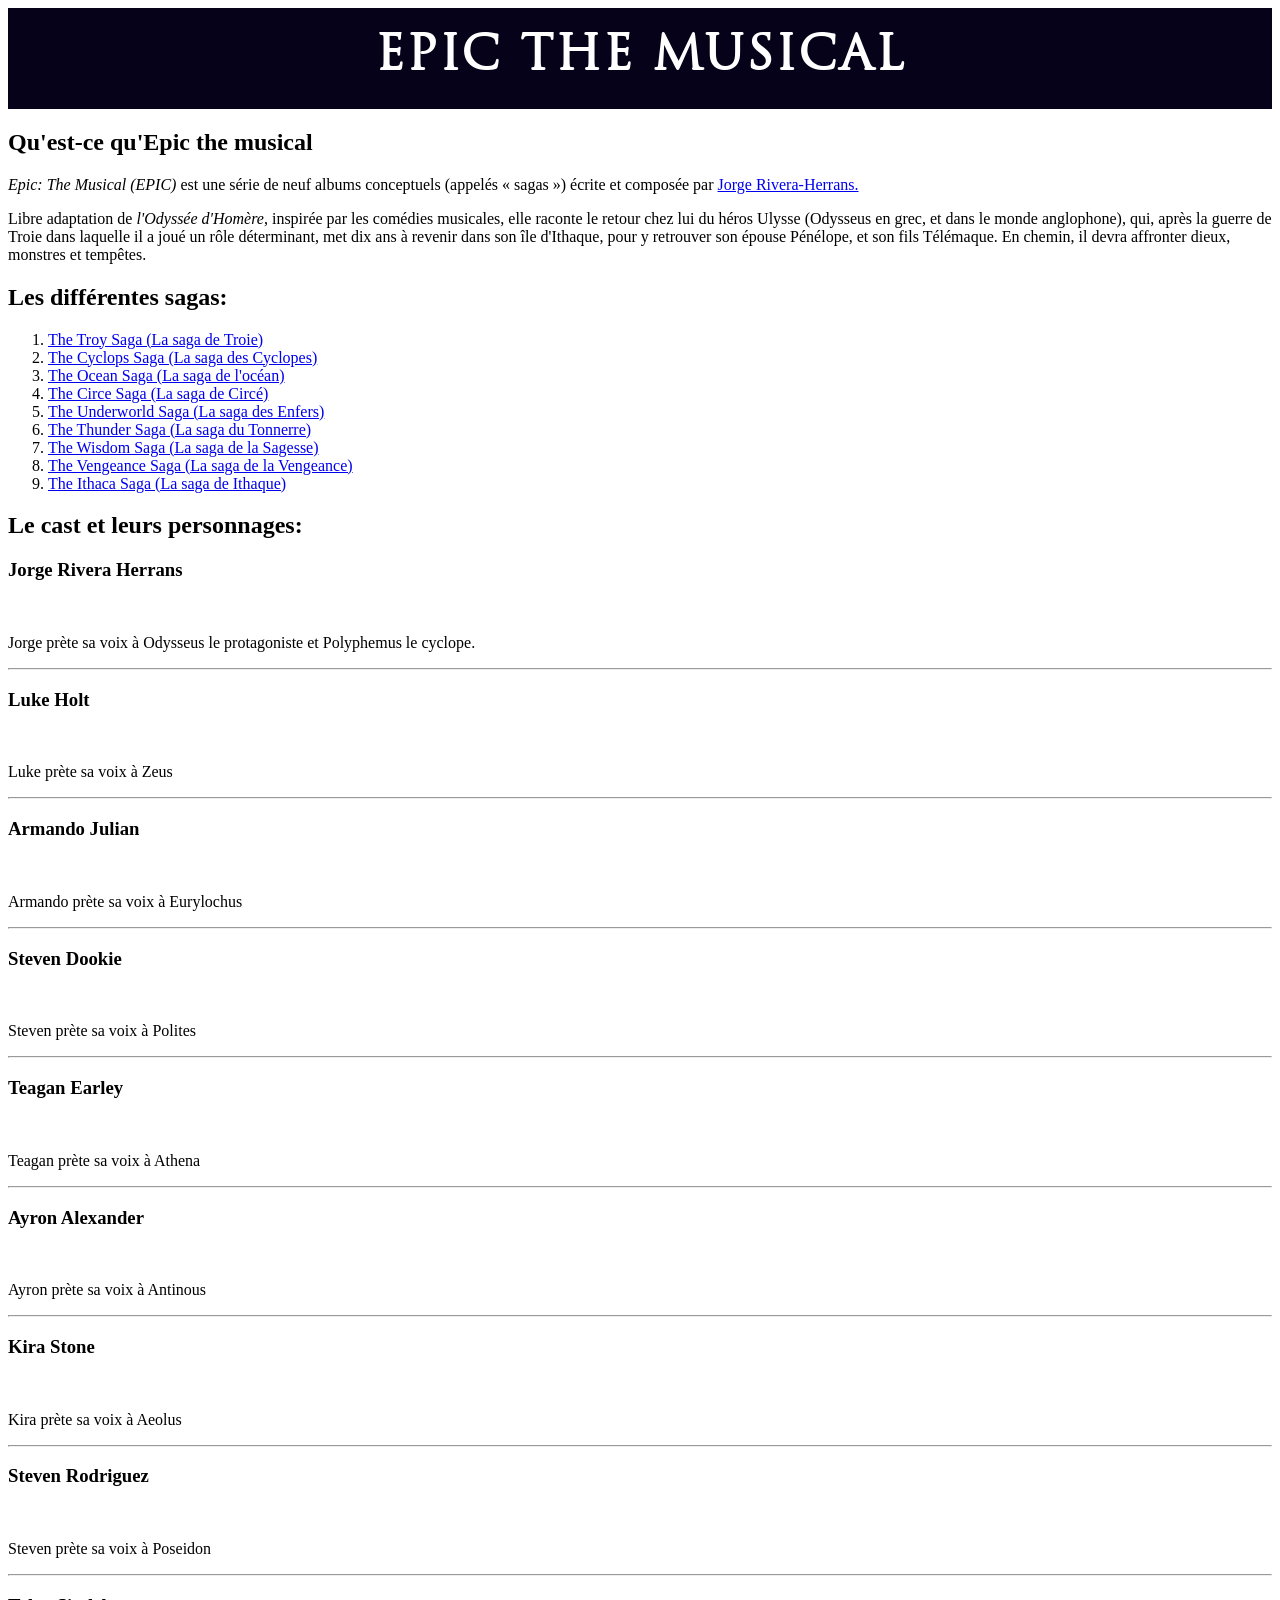
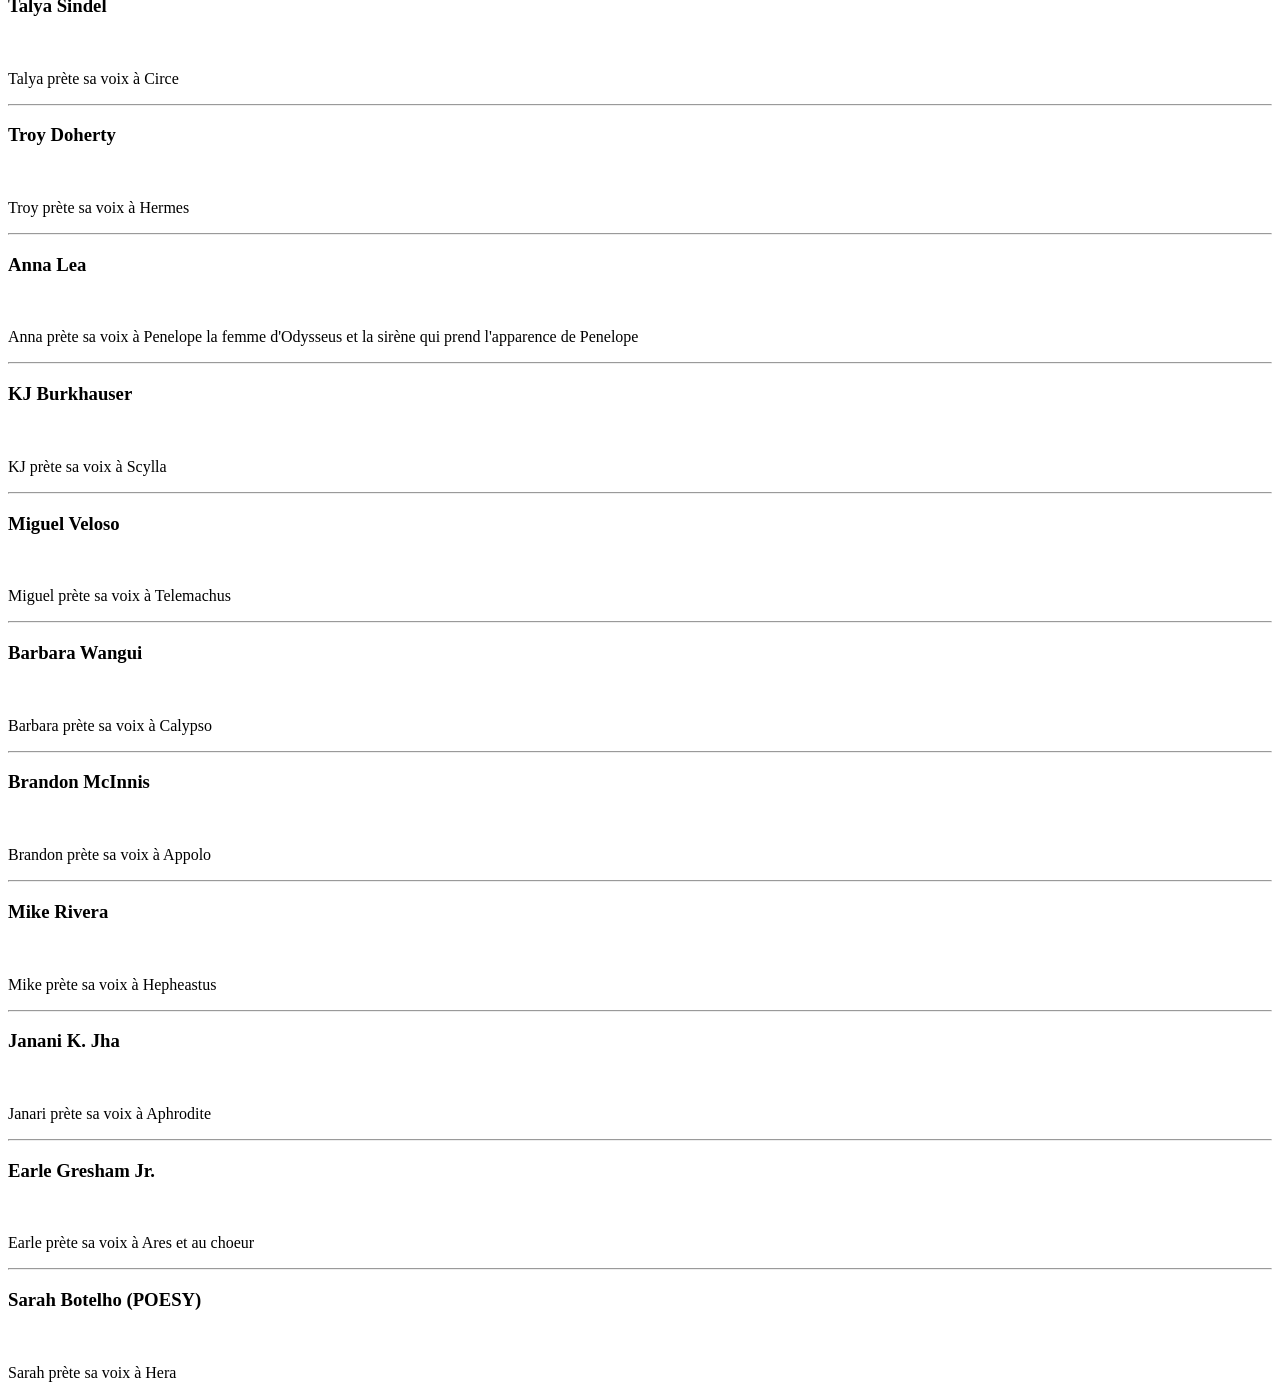
==== commit f0c157fc: "fzjkapodazopdj" ====
--- a/index.html
+++ b/index.html
@@ -9,11 +9,9 @@
 </head>
 
 <body>
-
     <head>
-        <div>
-            <a href=""><img src="Image/epiclogo.jpg" alt="" width="200"></a>
-            <h1>EPIC THE MUSICAL</h1>
+        <div class="banner">
+            <h1><span class="alignement">EPIC THE MUSICAL</span></h1>
         </div>
     </head>
     <H2>Qu'est-ce qu'Epic the musical</H2>
--- a/style.css
+++ b/style.css
@@ -1,3 +1,9 @@
+@font-face {
+    font-family: MaPolicePerso; /* Le nom que vous choisissez */
+    src: url(Image/TrajanPro-Regular.ttf) format('truetype');
+    font-weight: normal;
+    font-style: normal;
+}
 .bleu {
     color: #005A6C;
 }
@@ -29,23 +35,21 @@
 .gras {
     font-weight: bold;
 }
-
-h1 {
-    text-align: center;
-}
-
 .center {
     text-align: center;
 }
-
-.bg-gris {
-    background-color: #4f4f4f;
+.banner{
+    display: flex;
+    justify-content: center; /* Centre horizontalement */
+    align-items: center;     /* Centre verticalement */
+    min-height: 100px;       /* Ajustez la hauteur selon vos besoins */
+    background-color: #060219 ; /* Exemple de fond sombre */
+    background-position: center;
+    background-size: cover;
+    color: #ffffff;
 }
-
-.bg-image {
-    background-size: cover;
-    background-position: center;
-    height: 300px;
-    margin: 0;
-    background-image: url(/Image/Epic-the-musical-background.jpg);
-}
+.alignement{
+    font-family: 'MaPolicePerso', sans-serif; /* Police alternative en secours */
+    font-size: 3rem;                          /* Ajustez la taille du texte */
+    letter-spacing: 2px;
+}
